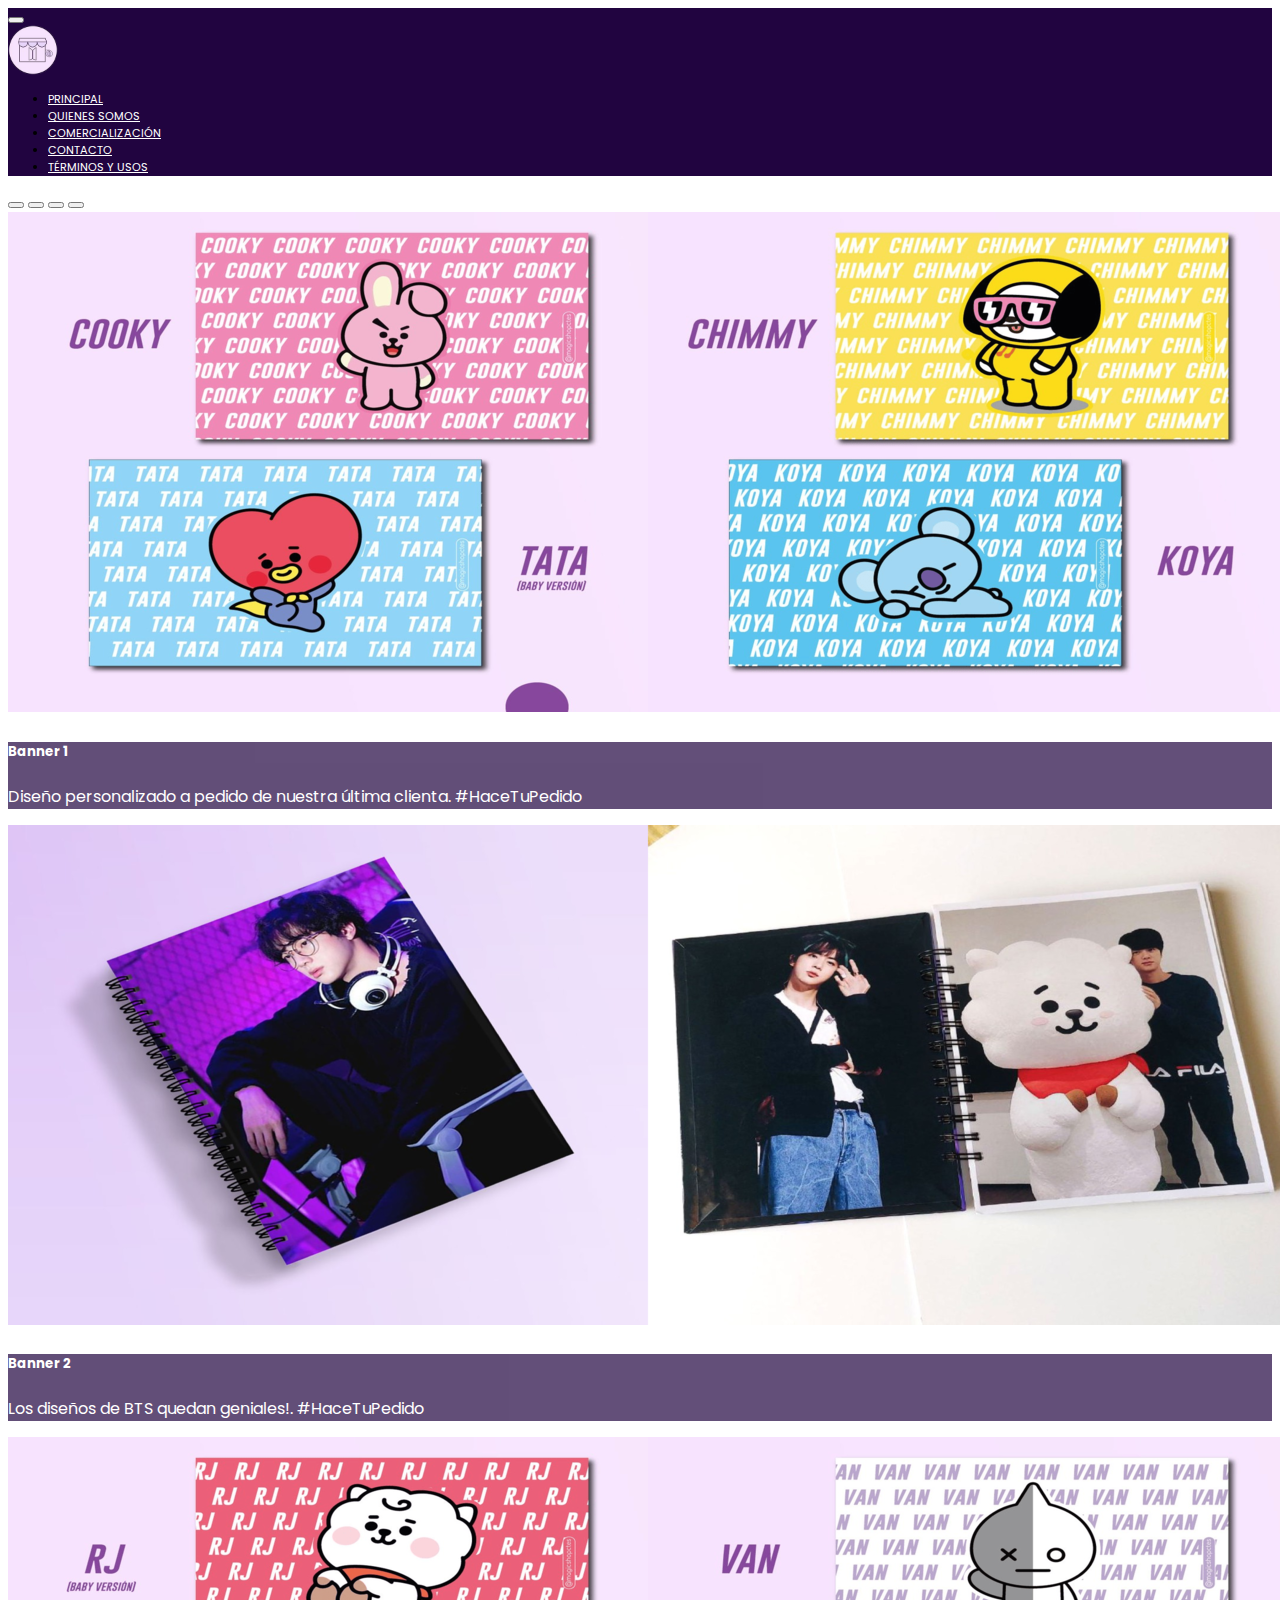
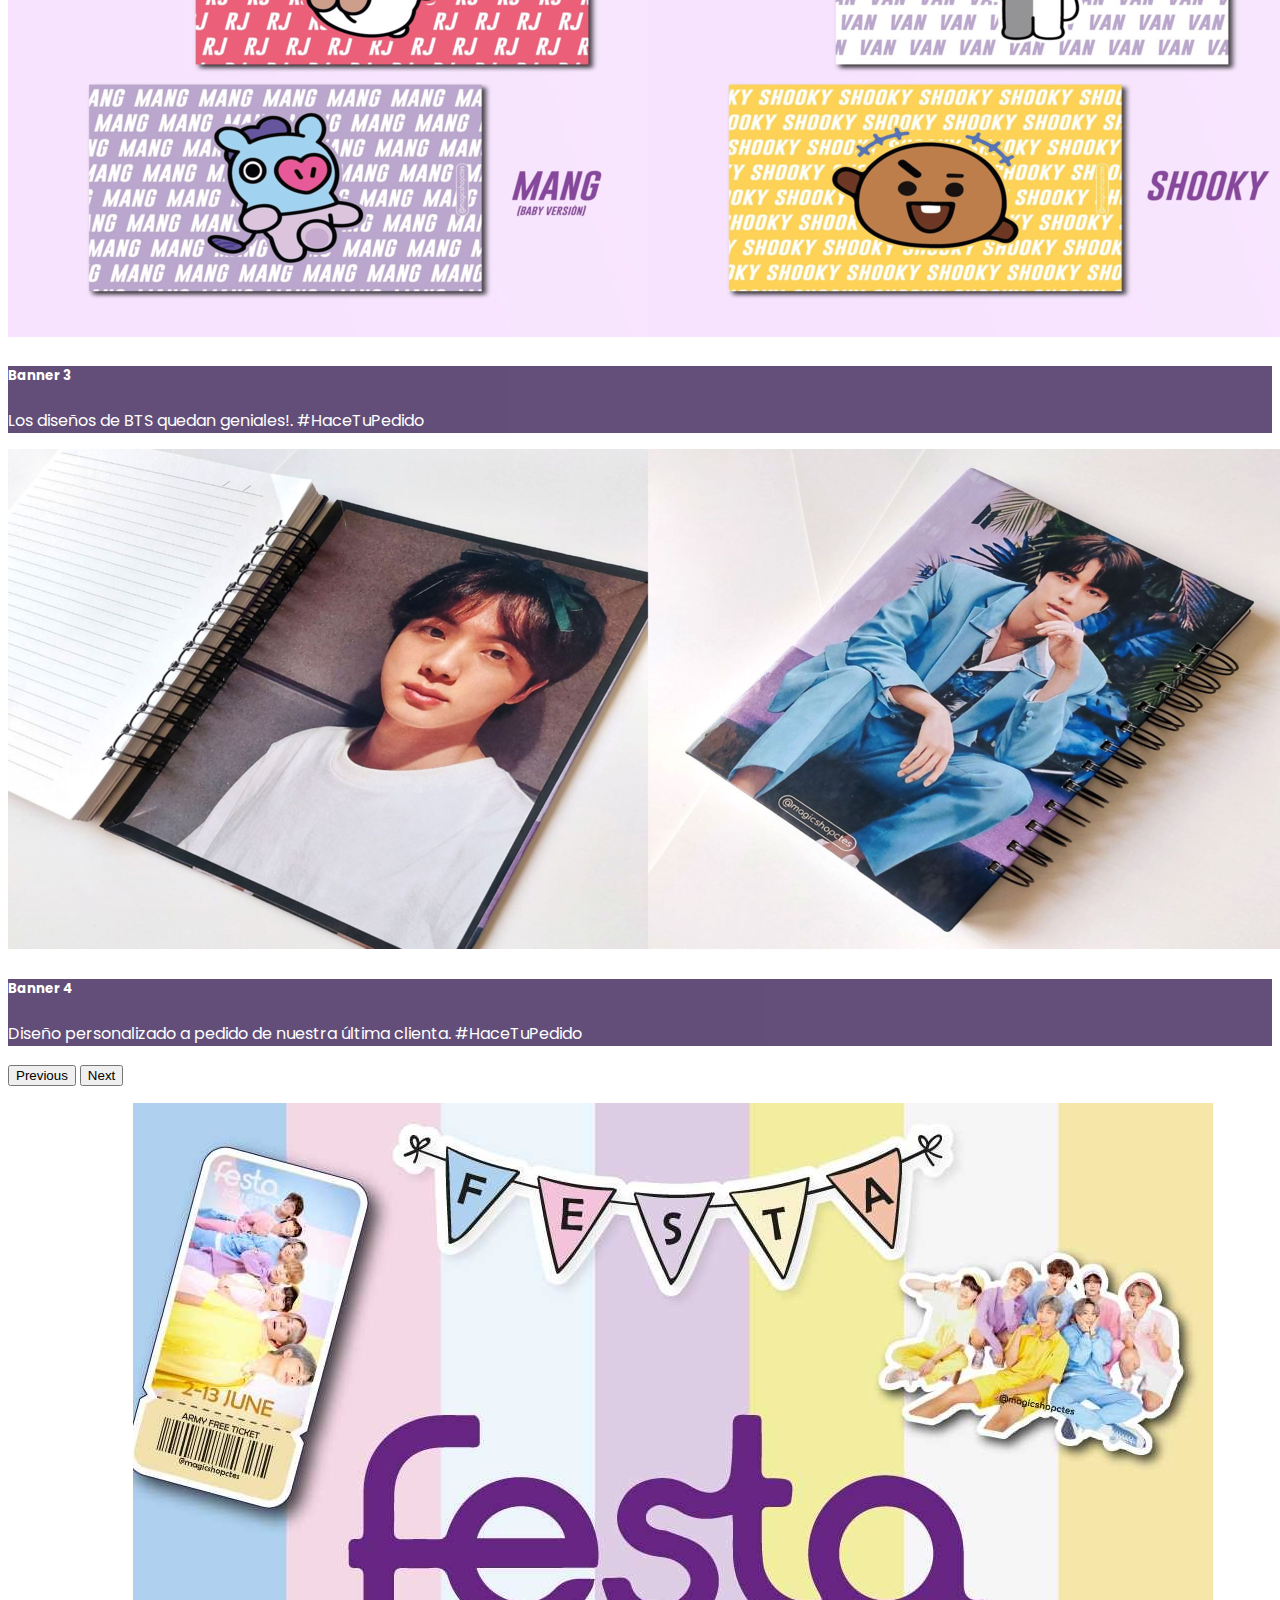
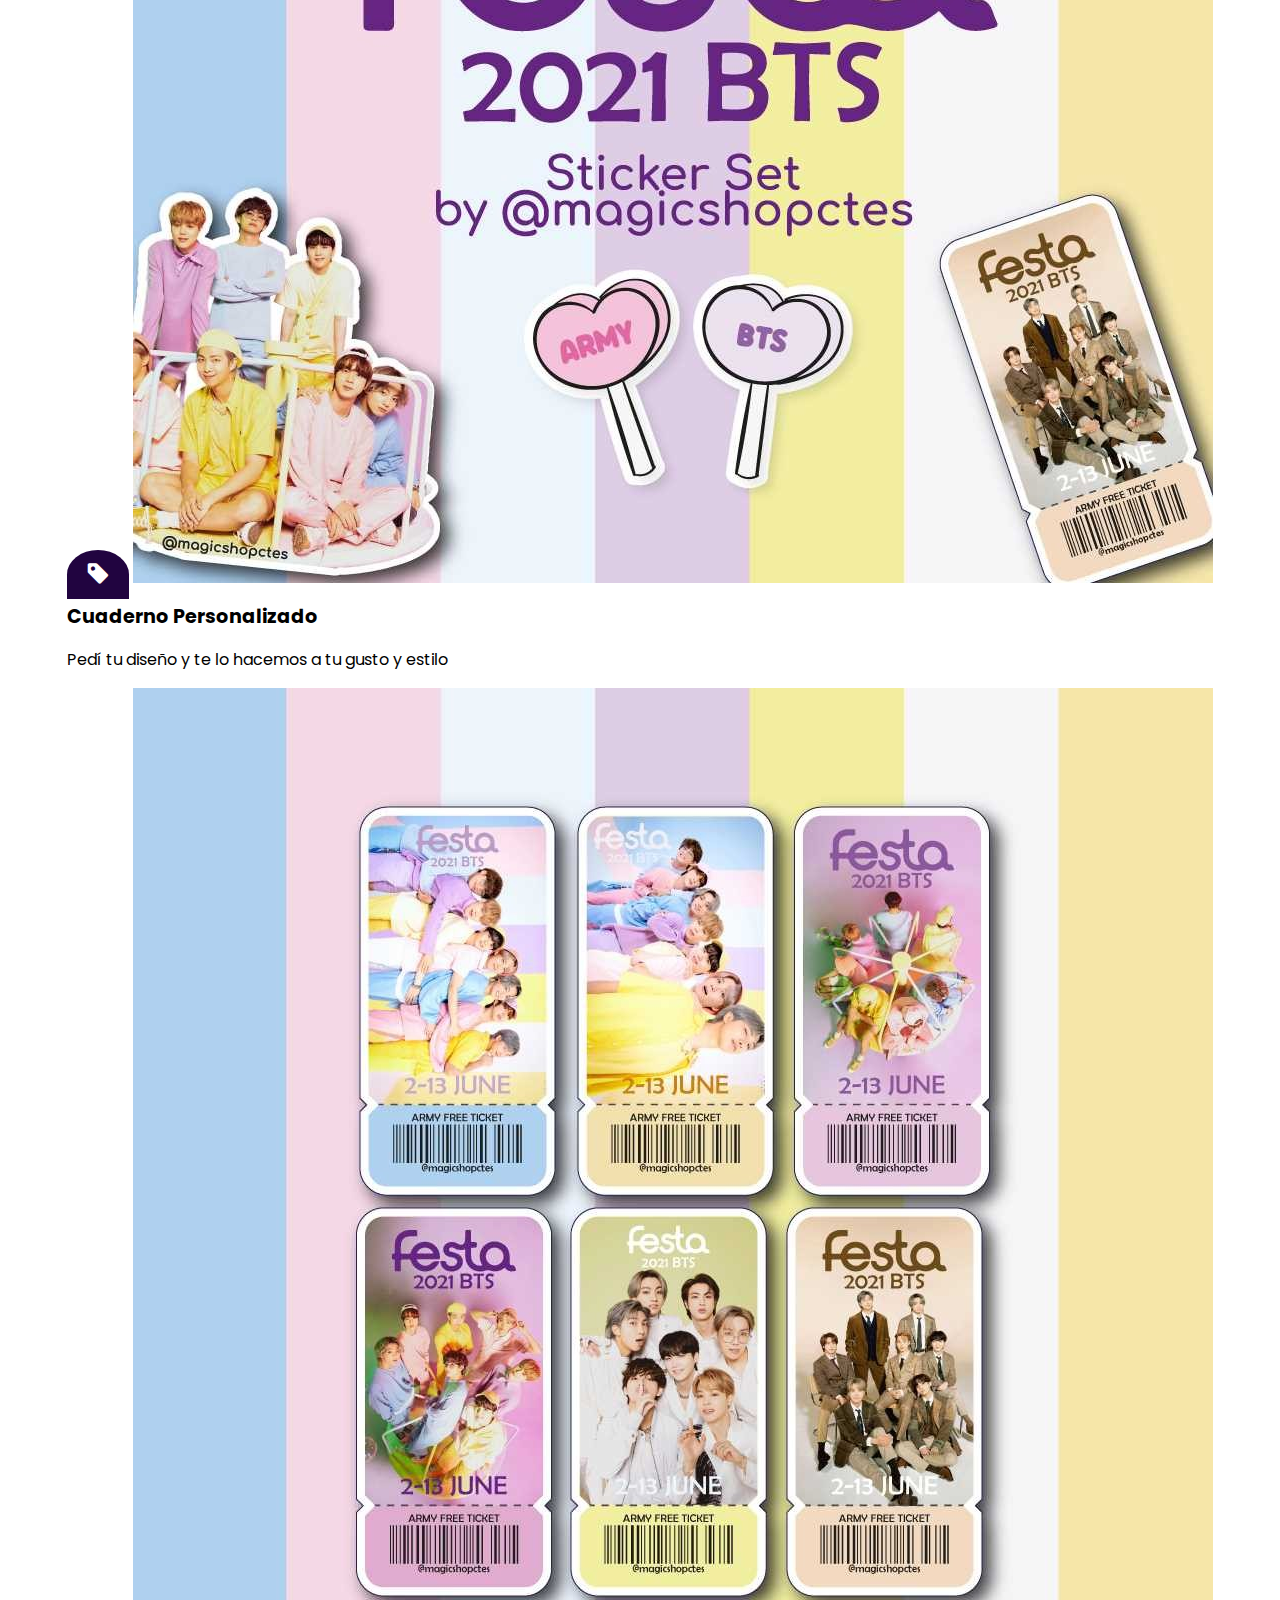
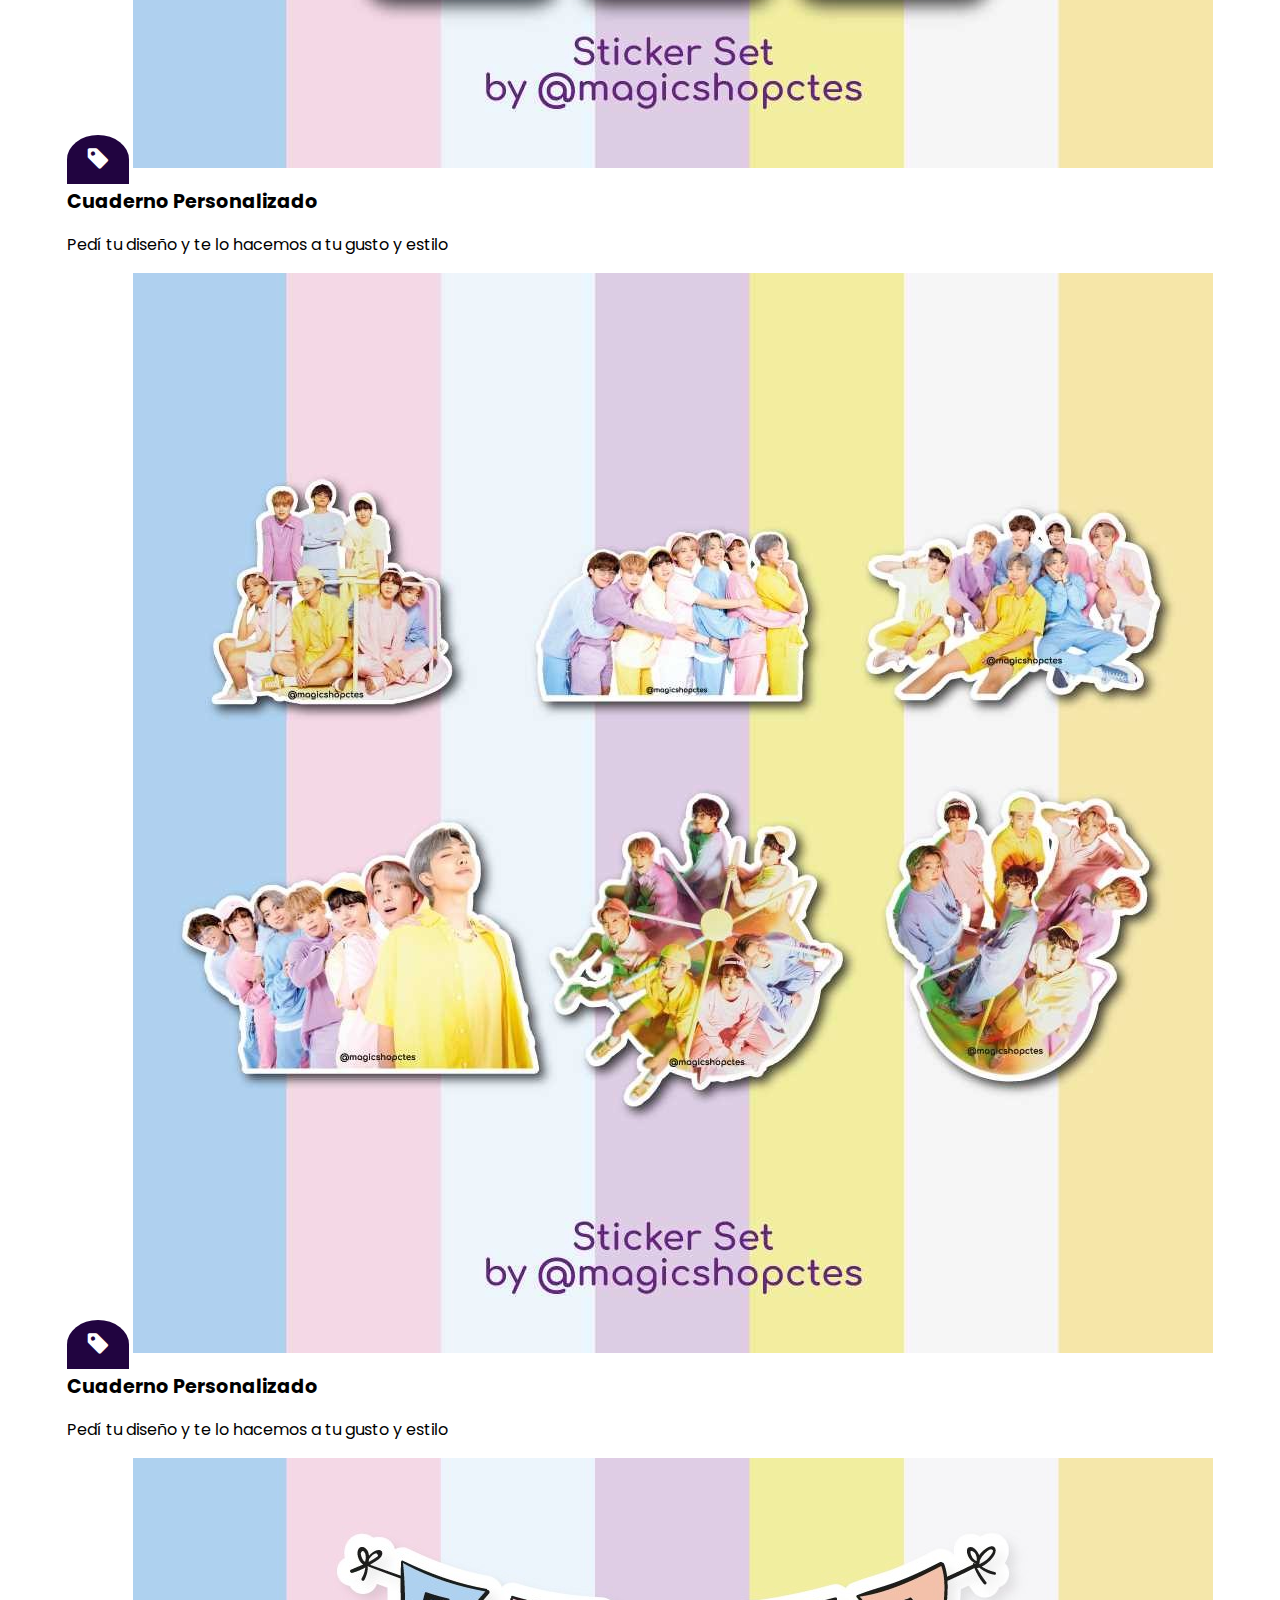
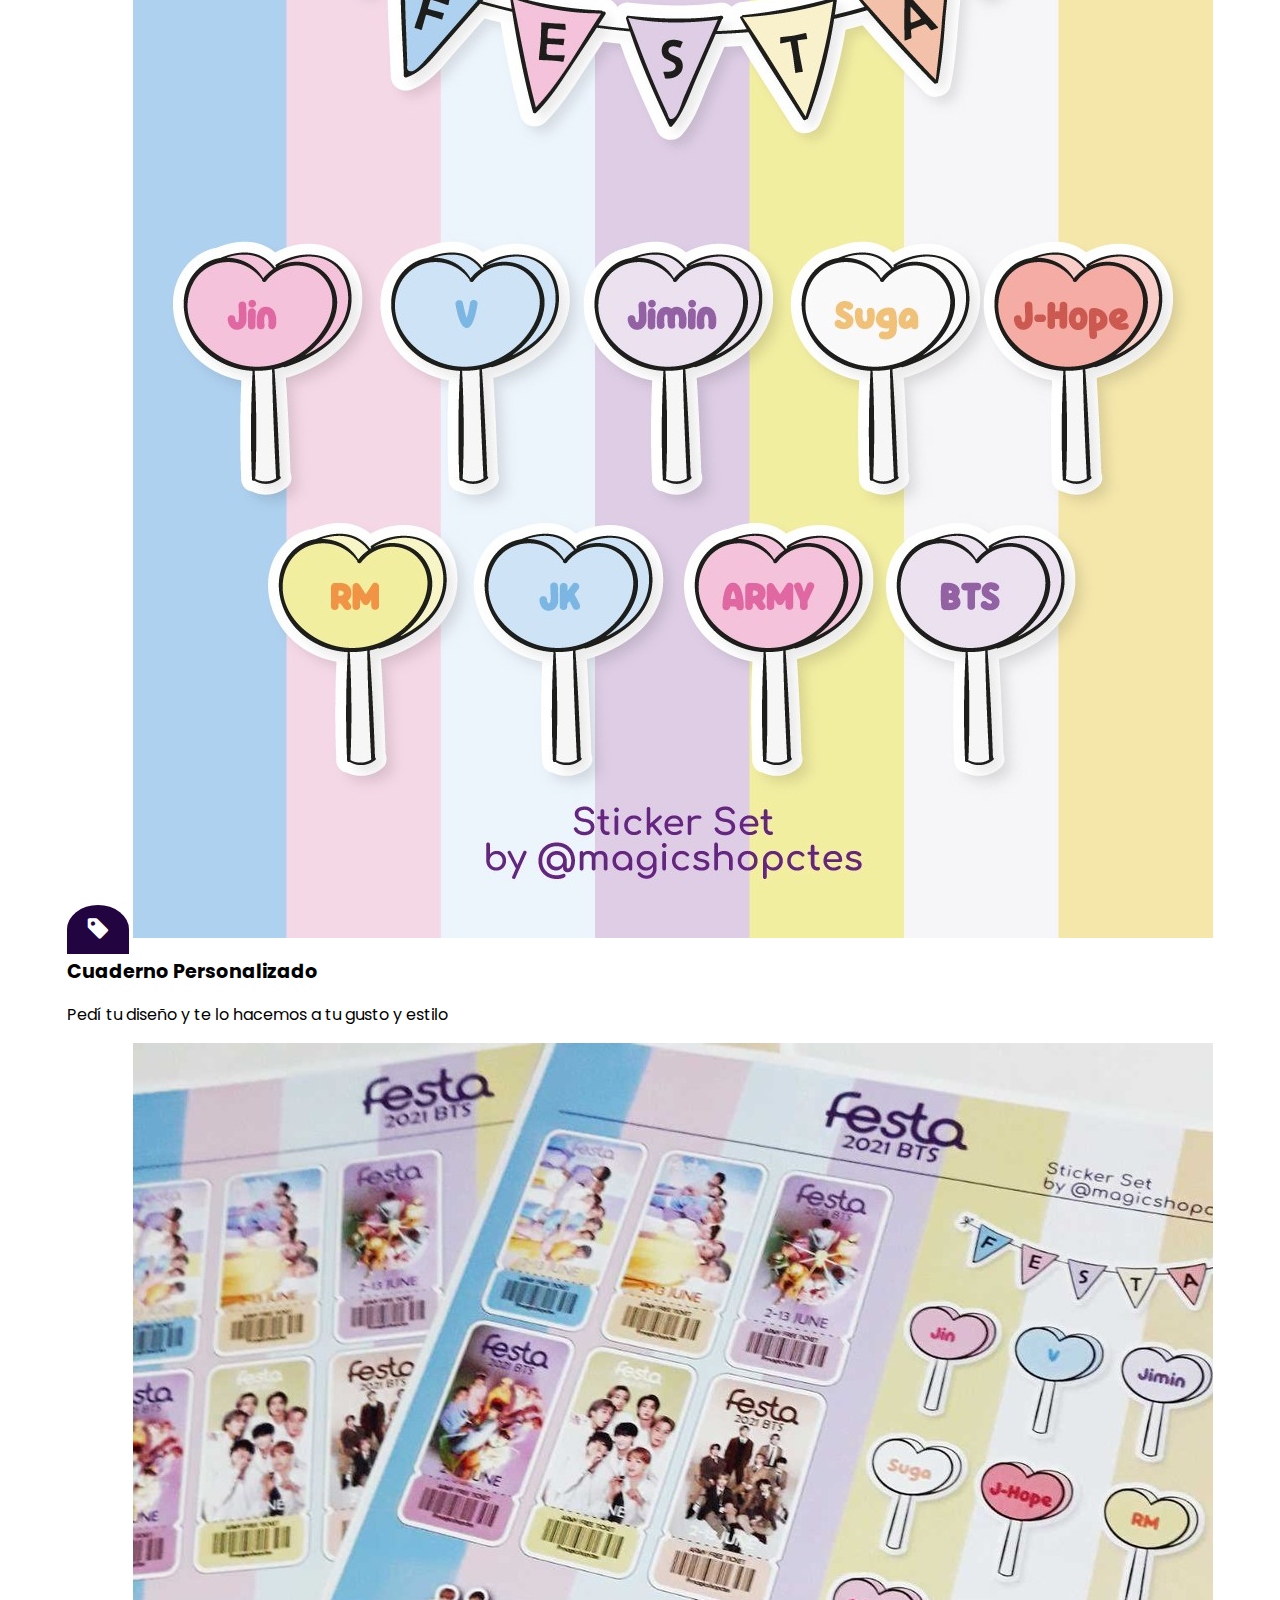
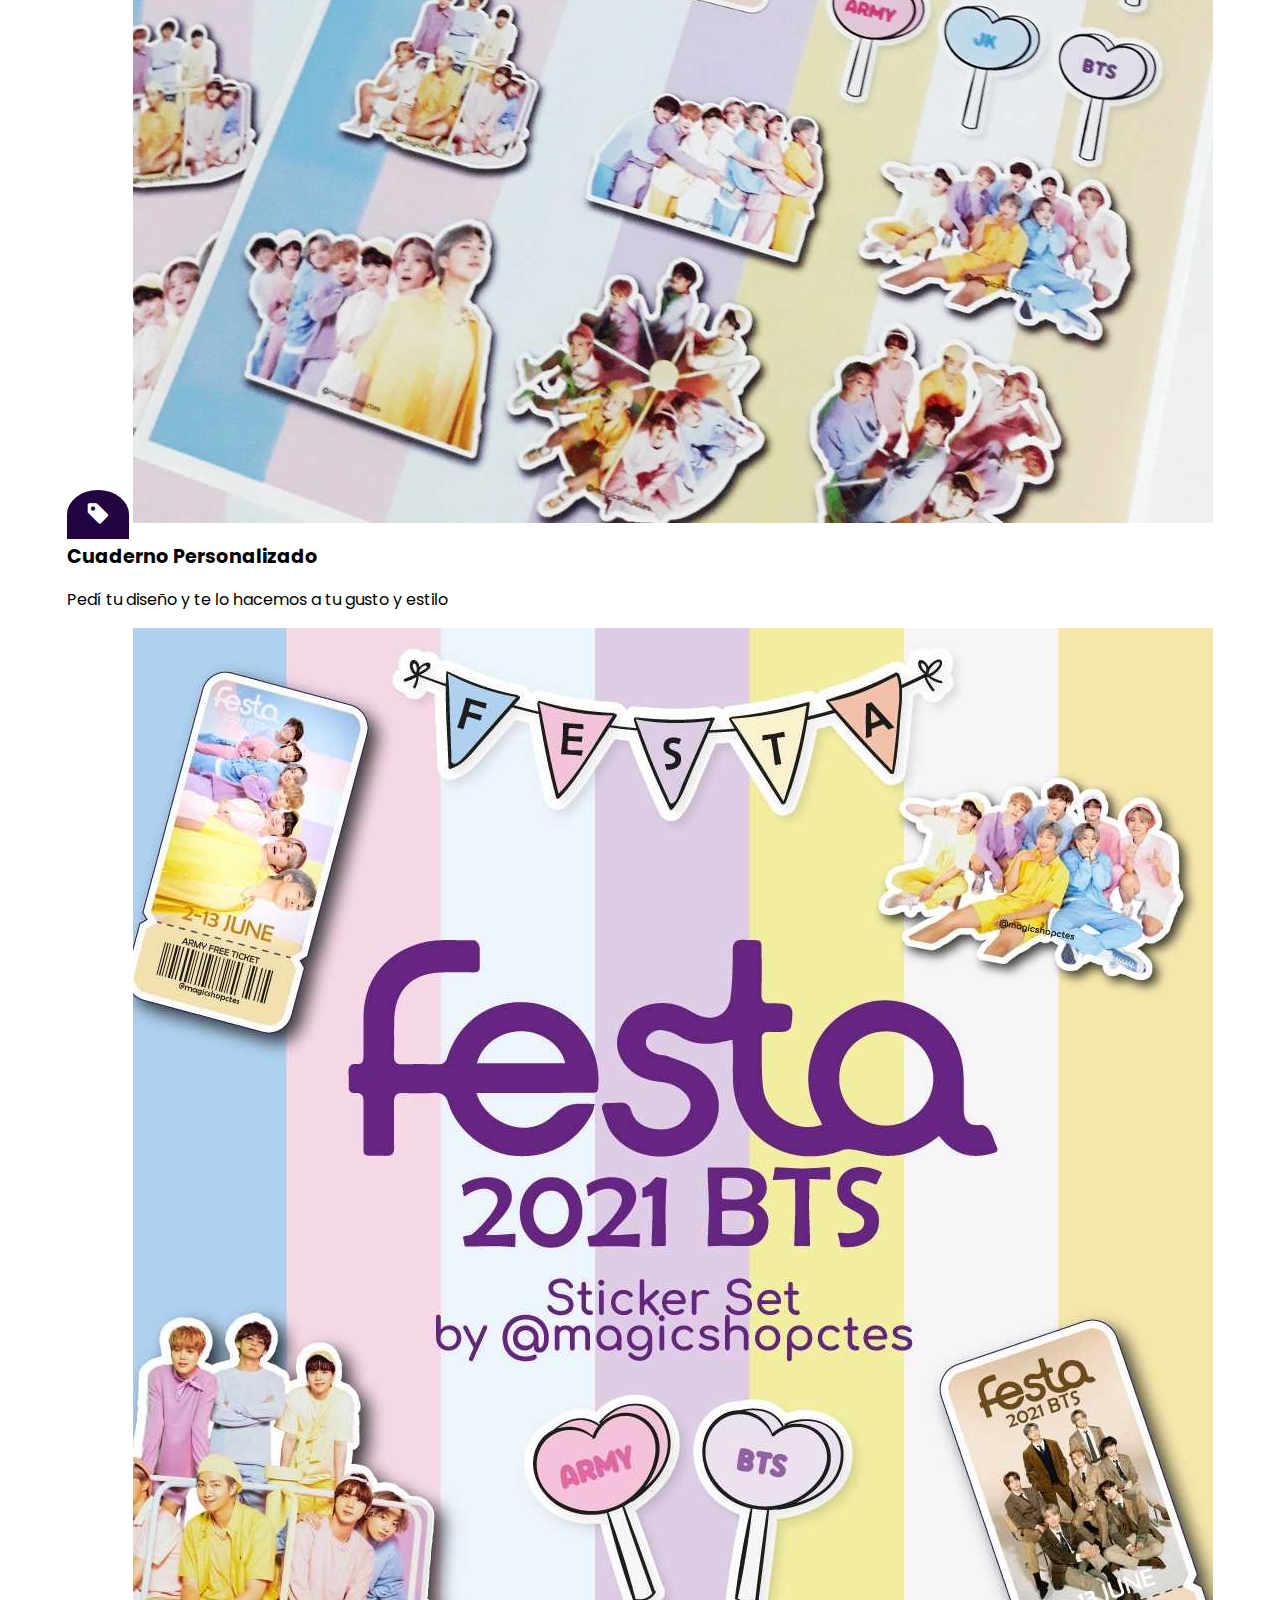
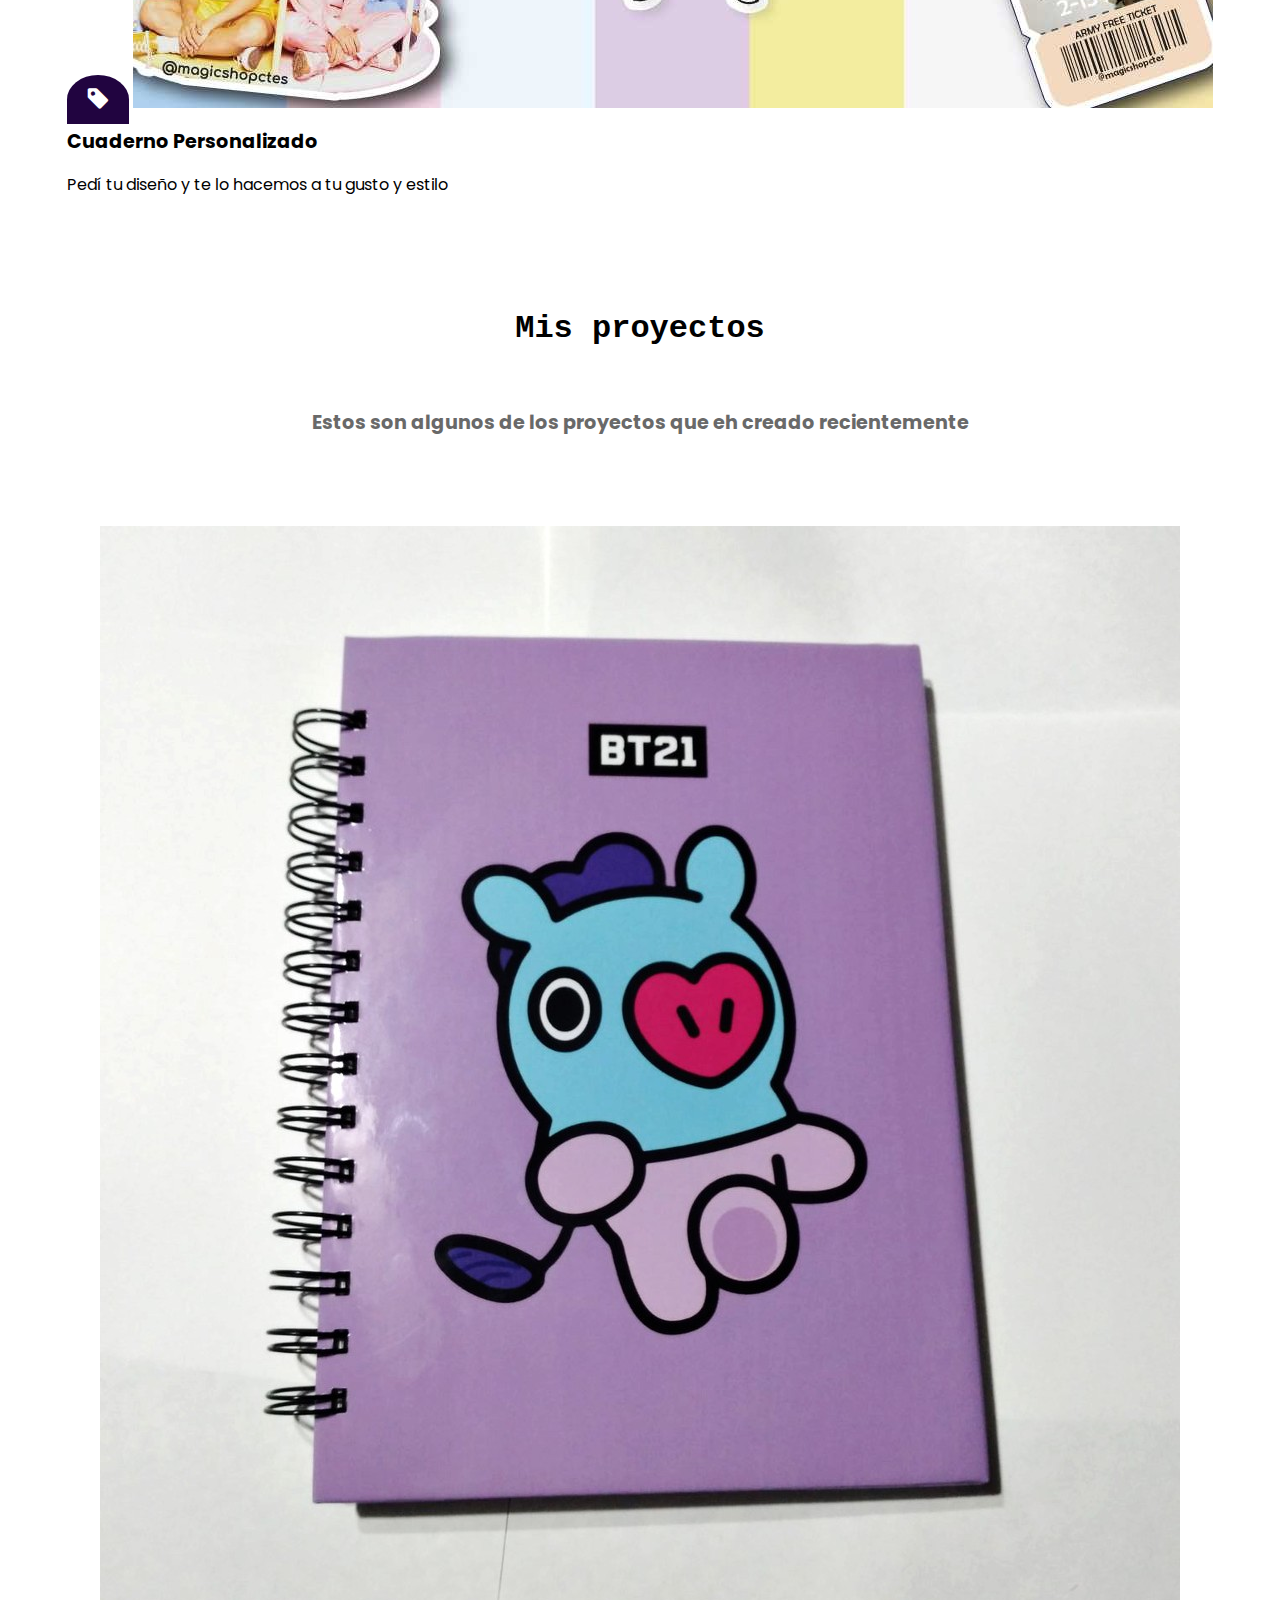
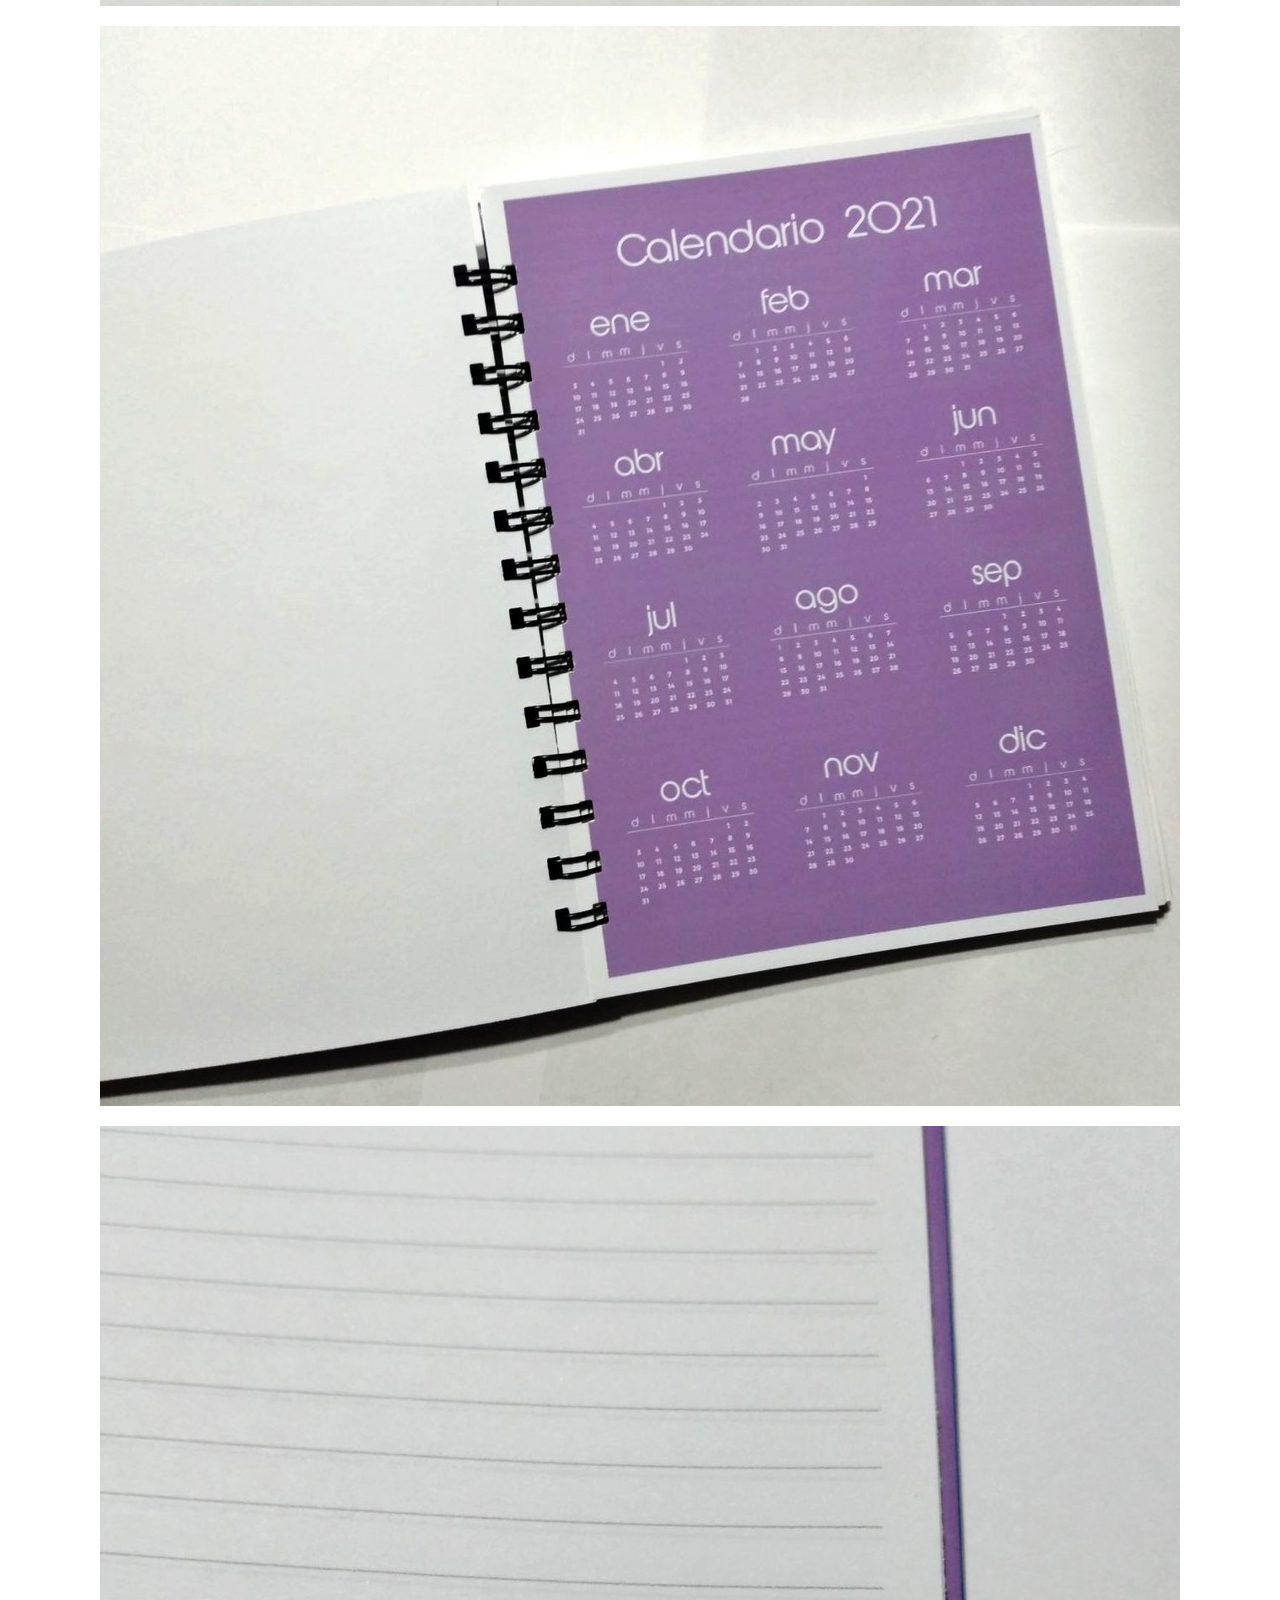
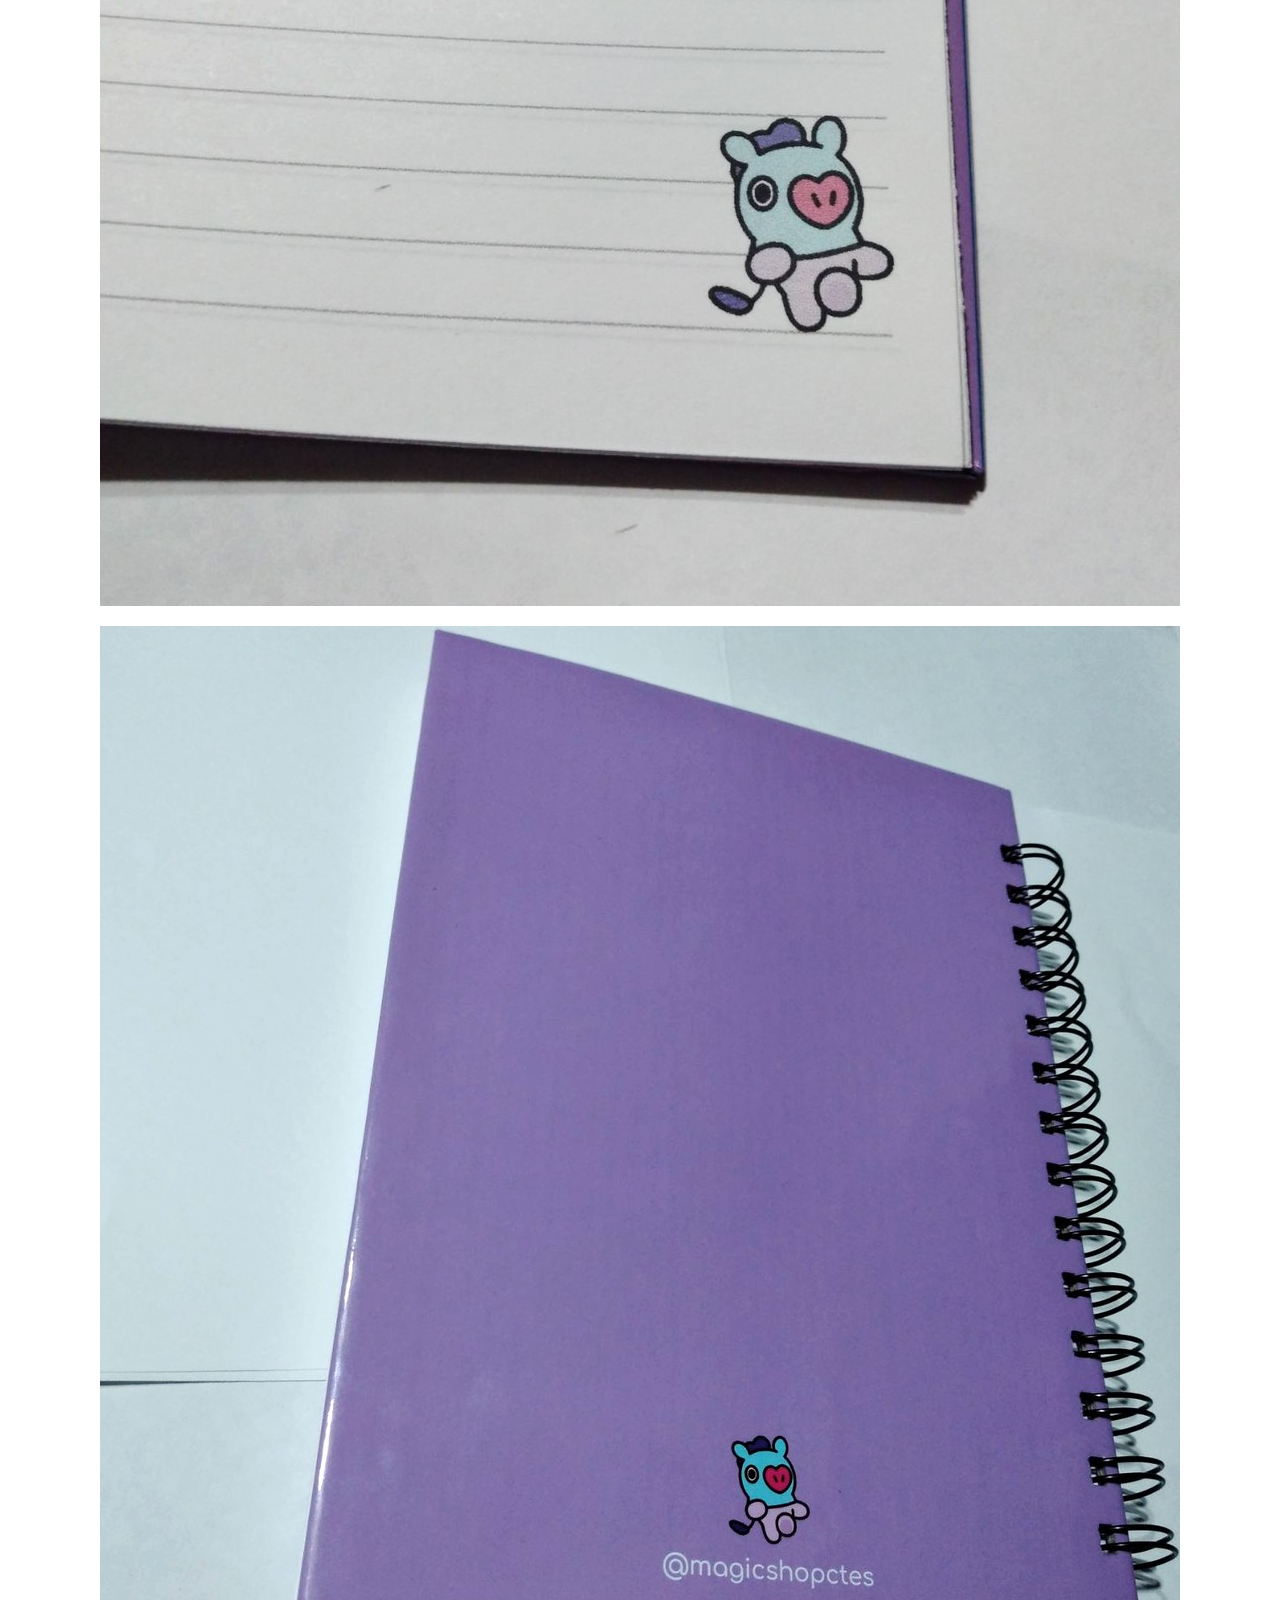
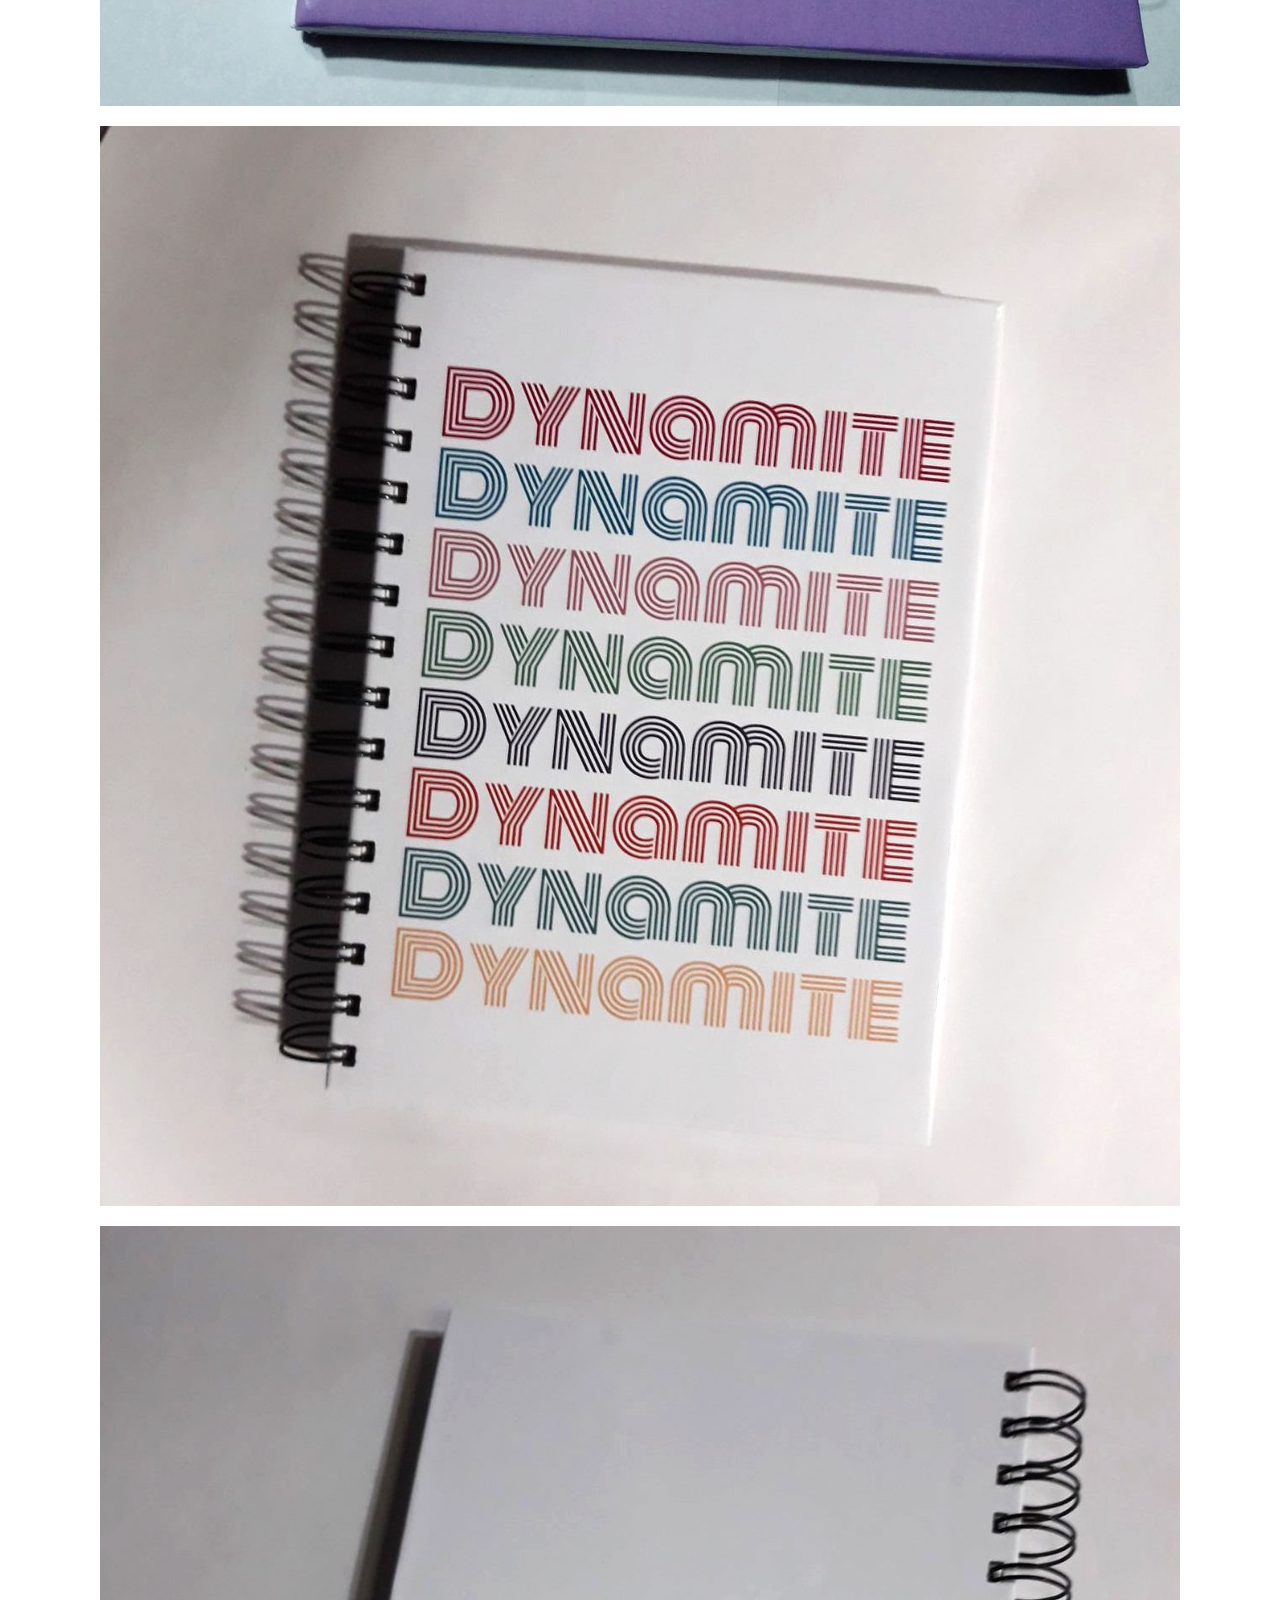
==== index.html @ b8cfe9e2 "Update index.html" ====
<!DOCTYPE html>
<html lang="es">
<head>
    <!-- Metadatos -->
    <meta charset="UTF-8"> <!-- Carácteres especiales-->
    <meta name="author" content="Martinez Matias Jose"> <!-- Autor de la página-->
    <meta name="description" content="Sitio de venta de artículos de libreria personalizados"><!-- Descripción de la página-->
    <meta name="keywords" content="BTS, Comic, Personalizado, libreria"><!-- Palabras claves-->
    <meta name="viewport" content="width=device-width, initial-scale=1.0"><!-- Permite que se ajuste al tamaño del dispositivo en el que se está viendo la página-->
    <meta http-equiv="X-UA-Compatible" content="IE=edge">
    <!-- Título -->
    <title>Home | Magic Shop</title>
    <!-- Favicon -->
    <link rel="icon" type="image/x-icon" href="logo.png">
    <!-- CSS de Bootsrap -->
    <link href="https://cdn.jsdelivr.net/npm/bootstrap@5.3.0-alpha3/dist/css/bootstrap.min.css" rel="stylesheet" integrity="sha384-KK94CHFLLe+nY2dmCWGMq91rCGa5gtU4mk92HdvYe+M/SXH301p5ILy+dN9+nJOZ" crossorigin="anonymous">
    <!-- Mi propio estilo css -->
    <link rel="stylesheet" href="/CSS/style.css">
    <!-- JS de Bootstrap -->
    <script src="https://cdn.jsdelivr.net/npm/bootstrap@5.3.0-alpha3/dist/js/bootstrap.bundle.min.js" integrity="sha384-ENjdO4Dr2bkBIFxQpeoTz1HIcje39Wm4jDKdf19U8gI4ddQ3GYNS7NTKfAdVQSZe" crossorigin="anonymous"></script>
    <!-- iconos de Bootstrap -->
    <link rel="stylesheet" href="https://cdn.jsdelivr.net/npm/bootstrap-icons@1.10.4/font/bootstrap-icons.css">
    <!-- Tipo de letra GoogleFonts online -->
    <link rel="preconnect" href="https://fonts.googleapis.com">
    <link rel="preconnect" href="https://fonts.gstatic.com" crossorigin>
    <link href="https://fonts.googleapis.com/css2?family=Poppins&display=swap" rel="stylesheet">
</head>
<body>
    <!-- Barra de navegación -->
    <nav class="navbar navbar-expand-md navbar-light sticky-top">
        <!-- Contenedor interno de la barra -->
        <div class="container-fluid">
            <!-- Boton que se va a mostrar en los dispositivos pequeños -->
          <button class="navbar-toggler btn btn-outline-light active" type="button" data-bs-toggle="collapse" data-bs-target="#navbar-Toggler" aria-controls="navbarTogglerDemo01" aria-expanded="false" aria-label="Toggle navigation">
              <span class="navbar-toggler-icon"></span>
          </button>
          <!-- Inicio de los elementos de la barra -->
          <div class="collapse navbar-collapse" id="navbar-Toggler">
            <!-- Enlace a la página principal -->
            <a class="navbar-brand" href="#">
                <img src="logo.png" width="50" alt="Logo de la página web">
            </a>
            <!-- Elementos del texto parte de UL -->
            <ul class="navbar-nav d-flex justify-content-center align-item-center">
              <li class="nav-item">
                <a class="nav-link"  href="#">Principal</a>
              </li>
              <li class="nav-item">
                <a class="nav-link" href="#">Quienes Somos</a>
              </li>
              <li class="nav-item">
                <a class="nav-link" href="#">Comercialización</a>
              </li>
              <li class="nav-item">
                <a class="nav-link" href="#">Contacto</a>
              </li>
              <li class="nav-item">
                <a class="nav-link" href="#">Términos y usos</a>
              </li>
            </ul>
          </div>
        </div>
    </nav>
    
    <!-- CARRUSEL -->
    <div id="carrusel-magico" class="carousel slide carrusel-magico carousel-dark" data-bs-ride="carousel">
      <!-- Botenes de abajo, para saber el orden y ubicacion de las imágenes -->
      <div class="carousel-indicators">
        <button type="button" data-bs-target="#carrusel-magico" data-bs-slide-to="0" class="active" aria-current="true" aria-label="Slide 1"></button>
        <button type="button" data-bs-target="#carrusel-magico" data-bs-slide-to="1" aria-label="Slide 2"></button>
        <button type="button" data-bs-target="#carrusel-magico" data-bs-slide-to="2" aria-label="Slide 3"></button>
        <button type="button" data-bs-target="#carrusel-magico" data-bs-slide-to="3" aria-label="Slide 4"></button>
      </div>

      <!-- IMAGENES DEL CARRUSEL MAGICO-->
      <div class="carousel-inner">
        <!-- IMAGEN 1 -->
        <div class="carousel-item active">
          <img src="/productos/Botellitas_de_BT21/image_botellita_0.png" class="d-block w-100 img-thumbnail img-fluid" alt="Banner 1">
          <div class="carousel-caption d-none d-md-block">
            <h5 class="texto-blanco">Banner 1</h5>
            <p class="texto-blanco">Diseño personalizado a pedido de nuestra última clienta. #HaceTuPedido</p>
          </div>
        </div>
        <!-- IMAGEN 2 -->
        <div class="carousel-item">
          <img src="/productos/Cuaderno_BTS/image_BTS_0.png" class="d-block w-100 img-thumbnail img-fluid" alt="Banner 2">
          <div class="carousel-caption d-none d-md-block">
            <h5 class="texto-blanco">Banner 2</h5>
            <p class="texto-blanco">Los diseños de BTS quedan geniales!. #HaceTuPedido</p>
          </div>
        </div>
        <!-- IMAGEN 3 -->
        <div class="carousel-item">
          <img src="/productos/Botellitas_de_BT21/image_botellita_2.png" class="d-block w-100 img-thumbnail img-fluid" alt="Banner 3">
          <div class="carousel-caption d-none d-md-block">
            <h5 class="texto-blanco">Banner 3</h5>
            <p class="texto-blanco">Los diseños de BTS quedan geniales!. #HaceTuPedido</p>
          </div>
        </div>
        <!-- IMAGEN 4 -->
        <div class="carousel-item">
          <img src="/productos/Cuaderno_BTS/image_BTS_2.png" class="d-block w-100 img-thumbnail img-fluid" alt="Banner 4">
          <div class="carousel-caption d-none d-md-block">
            <h5 class="texto-blanco">Banner 4</h5>
            <p class="texto-blanco">Diseño personalizado a pedido de nuestra última clienta. #HaceTuPedido</p>
          </div>
        </div>
      </div>

      <!-- BOTON DESLIZAR A LA IZQUIERA O PREVIW-->
      <button class="carousel-control-prev" type="button" data-bs-target="#carrusel-magico" data-bs-slide="prev">
        <span class="carousel-control-prev-icon" aria-hidden="true"></span>
        <span class="visually-hidden">Previous</span>
      </button>
      <!-- BOTON DESLIZAR A LA DERECHA O SIGUIENTE -->
      <button class="carousel-control-next" type="button" data-bs-target="#carrusel-magico" data-bs-slide="next">
        <span class="carousel-control-next-icon" aria-hidden="true"></span>
        <span class="visually-hidden">Next</span>
      </button>
    </div>

    <!-- SECCION DE CONTENIDO -->
    <section class="seccion-contenido">
      <div class="container text-center card-producto">
        <div class="row">
          <div class="columna-producto col-9 col-sm-6 col-md-4 col-xl-2 container">
            <i class="bi bi-tag-fill"></i>
            <img src="/productos/Sticker_Sets/1_Portada_Stickers.png" alt="Sticker" class="d-block container img-fluid">
            <p class="card-titulo">Cuaderno Personalizado</p>
            <p class="card-descripcion">Pedí tu diseño y te lo hacemos a tu gusto y estilo</p>
          </div>
          <div class="columna-producto col-9 col-sm-6 col-md-4 col-xl-2 container">
            <i class="bi bi-tag-fill"></i>
            <img src="/productos/Sticker_Sets/2_Portada_Stickers.png" alt="Sticker" class="d-block container img-fluid">
            <p class="card-titulo">Cuaderno Personalizado</p>
            <p class="card-descripcion">Pedí tu diseño y te lo hacemos a tu gusto y estilo</p>
          </div>
          <div class="columna-producto col-9 col-sm-6 col-md-4 col-xl-2 container">
            <i class="bi bi-tag-fill"></i>
            <img src="/productos/Sticker_Sets/3_Portada_Stickers.png" alt="Sticker" class="d-block container img-fluid">
            <p class="card-titulo">Cuaderno Personalizado</p>
            <p class="card-descripcion">Pedí tu diseño y te lo hacemos a tu gusto y estilo</p>
          </div>
          <div class="columna-producto col-9 col-sm-6 col-md-4 col-xl-2 container">
            <i class="bi bi-tag-fill"></i>
            <img src="/productos/Sticker_Sets/4_Portada_Stickers.png" alt="Sticker" class="d-block container img-fluid">
            <p class="card-titulo">Cuaderno Personalizado</p>
            <p class="card-descripcion">Pedí tu diseño y te lo hacemos a tu gusto y estilo</p>
          </div>
          <div class="columna-producto col-9 col-sm-6 col-md-4 col-xl-2 container">
            <i class="bi bi-tag-fill"></i>
            <img src="/productos/Sticker_Sets/5_Portada_Stickers.png" alt="Sticker" class="d-block container img-fluid">
            <p class="card-titulo">Cuaderno Personalizado</p>
            <p class="card-descripcion">Pedí tu diseño y te lo hacemos a tu gusto y estilo</p>
          </div>
          <div class="columna-producto col-9 col-sm-6 col-md-4 col-xl-2 container">
            <i class="bi bi-tag-fill"></i>
            <img src="/productos/Sticker_Sets/1_Portada_Stickers.png" alt="Sticker" class="d-block container img-fluid">
            <p class="card-titulo">Cuaderno Personalizado</p>
            <p class="card-descripcion">Pedí tu diseño y te lo hacemos a tu gusto y estilo</p>
          </div>
        </div>
      </div>
    </section>
    
    
    <!-- SECCION PRODUCTOS -->
    <section class="proyectos-recientes seccion-clara d-flex flex-column">
      <h2 class="seccion-titulo texto-negro">Mis proyectos</h2>
      <h3 class="seccion-descripcion">Estos son algunos de los proyectos que eh creado recientemente</h3>
      <!-- galeria de proyectos -->
      <div class="container text-center proyectos-contenedor">
        <div class="row">
          <!-- Producto 1 -->
          <div class="col-12 col-md-6 col-lg-4 col-xl-3">
            <div class="proyecto">
              <img src="/productos/Cuaderno_MANG/1.1_Tapa.png" alt="MANG_1" class="w-100">
              <div class="overlay">
                <!-- SOBRE LA IMG VA A ESTAR LO SIGUIENTE -->
                <p>Cuaderno MANG</p>
                <!-- 2 iconos para llevarnos a GITHUB Y AL ENLACE ONLINE -->
                <div class="iconos-contenedor">
                  <a href="https://programati.github.io/" target="_blank" rel="noopener noreferrer">
                    <i class="bi bi-bag-plus"></i>
                  </a>
                  <a href="https://programati.github.io/" target="_blank" rel="noopener noreferrer">
                    <i class="bi bi-eye-fill"></i>
                  </a>
                </div>
              </div>
            </div>
          </div>
          <!-- Producto 2 -->
          <div class="col-12 col-md-6 col-lg-4 col-xl-3">
            <div class="proyecto">
              <img src="/productos/Cuaderno_MANG/1.2_Hoja_Calendario.png" alt="MANG_2" class="w-100">
              <div class="overlay">
                <!-- SOBRE LA IMG VA A ESTAR LO SIGUIENTE -->
                <p>Calendario MANG</p>
                <!-- 2 iconos para llevarnos a GITHUB Y AL ENLACE ONLINE -->
                <div class="iconos-contenedor">
                  <a href="https://programati.github.io/" target="_blank" rel="noopener noreferrer">
                    <i class="bi bi-bag-plus"></i>
                  </a>
                  <a href="https://programati.github.io/" target="_blank" rel="noopener noreferrer">
                    <i class="bi bi-eye-fill"></i>
                  </a>
                </div>
              </div>
            </div>
          </div>
          <!-- Producto 3 -->
          <div class="col-12 col-md-6 col-lg-4 col-xl-3">
            <div class="proyecto">
              <img src="/productos/Cuaderno_MANG/1.3_Hoja_Marca.png" alt="MANG_3" class="w-100">
              <div class="overlay">
                <!-- SOBRE LA IMG VA A ESTAR LO SIGUIENTE -->
                <p>Marca de hojas</p>
                <!-- 2 iconos para llevarnos a GITHUB Y AL ENLACE ONLINE -->
                <div class="iconos-contenedor">
                  <a href="https://programati.github.io/" target="_blank" rel="noopener noreferrer">
                    <i class="bi bi-bag-plus"></i>
                  </a>
                  <a href="https://programati.github.io/" target="_blank" rel="noopener noreferrer">
                    <i class="bi bi-eye-fill"></i>
                  </a>
                </div>
              </div>
            </div>
          </div>
          <!-- Producto 4 -->
          <div class="col-12 col-md-6 col-lg-4 col-xl-3">
            <div class="proyecto">
              <img src="/productos/Cuaderno_MANG/1.4_Tapa_atras.png" alt="MANG_4" class="w-100">
              <div class="overlay">
                <!-- SOBRE LA IMG VA A ESTAR LO SIGUIENTE -->
                <p>Tapa trasera</p>
                <!-- 2 iconos para llevarnos a GITHUB Y AL ENLACE ONLINE -->
                <div class="iconos-contenedor">
                  <a href="https://programati.github.io/" target="_blank" rel="noopener noreferrer">
                    <i class="bi bi-bag-plus"></i>
                  </a>
                  <a href="https://programati.github.io/" target="_blank" rel="noopener noreferrer">
                    <i class="bi bi-eye-fill"></i>
                  </a>
                </div>
              </div>
            </div>
          </div>
          <!-- Producto 5 -->
          <div class="col-12 col-md-6 col-lg-4 col-xl-3">
            <div class="proyecto">
              <img src="/productos/Cuaderno_Dynamite/2_Tapa_Dynamite.png" alt="DYNAMITE_1" class="w-100">
              <div class="overlay">
                <!-- SOBRE LA IMG VA A ESTAR LO SIGUIENTE -->
                <p>Cuaderno DYNAMITE</p>
                <!-- 2 iconos para llevarnos a GITHUB Y AL ENLACE ONLINE -->
                <div class="iconos-contenedor">
                  <a href="https://programati.github.io/" target="_blank" rel="noopener noreferrer">
                    <i class="bi bi-bag-plus"></i>
                  </a>
                  <a href="https://programati.github.io/" target="_blank" rel="noopener noreferrer">
                    <i class="bi bi-eye-fill"></i>
                  </a>
                </div>
              </div>
            </div>
          </div>
          <!-- Producto 6 -->
          <div class="col-12 col-md-6 col-lg-4 col-xl-3">
            <div class="proyecto">
              <img src="/productos/Cuaderno_Dynamite/2_TapaAtras_Dynamite.png" alt="DYNAMITE_2" class="w-100">
              <div class="overlay">
                <!-- SOBRE LA IMG VA A ESTAR LO SIGUIENTE -->
                <p>Tapa trasera</p>
                <!-- 2 iconos para llevarnos a GITHUB Y AL ENLACE ONLINE -->
                <div class="iconos-contenedor">
                  <a href="https://programati.github.io/" target="_blank" rel="noopener noreferrer">
                    <i class="bi bi-bag-plus"></i>
                  </a>
                  <a href="https://programati.github.io/" target="_blank" rel="noopener noreferrer">
                    <i class="bi bi-eye-fill"></i>
                  </a>
                </div>
              </div>
            </div>
          </div>
          <!-- Producto 7 -->
          <div class="col-12 col-md-6 col-lg-4 col-xl-3">
            <div class="proyecto">
              <img src="/productos/Cuaderno_Dynamite/3_Hoja1_Dynamite.png" alt="DYNAMITE_3" class="w-100">
              <div class="overlay">
                <!-- SOBRE LA IMG VA A ESTAR LO SIGUIENTE -->
                <p>Hoja principal</p>
                <!-- 2 iconos para llevarnos a GITHUB Y AL ENLACE ONLINE -->
                <div class="iconos-contenedor">
                  <a href="https://programati.github.io/" target="_blank" rel="noopener noreferrer">
                    <i class="bi bi-bag-plus"></i>
                  </a>
                  <a href="https://programati.github.io/" target="_blank" rel="noopener noreferrer">
                    <i class="bi bi-eye-fill"></i>
                  </a>
                </div>
              </div>
            </div>
          </div>
          <!-- Producto 8 -->
          <div class="col-12 col-md-6 col-lg-4 col-xl-3">
            <div class="proyecto">
              <img src="/productos/Cuaderno_Dynamite/4_MarcaHoja_Dynamite.png" alt="DYNAMITE_4" class="w-100">
              <div class="overlay">
                <!-- SOBRE LA IMG VA A ESTAR LO SIGUIENTE -->
                <p>Marca de cada hoja</p>
                <!-- 2 iconos para llevarnos a GITHUB Y AL ENLACE ONLINE -->
                <div class="iconos-contenedor">
                  <a href="https://programati.github.io/" target="_blank" rel="noopener noreferrer">
                    <i class="bi bi-bag-plus"></i>
                  </a>
                  <a href="https://programati.github.io/" target="_blank" rel="noopener noreferrer">
                    <i class="bi bi-eye-fill"></i>
                  </a>
                </div>
              </div>
            </div>
          </div>
          <!-- Producto 9 -->
          <div class="col-12 col-md-6 col-lg-4 col-xl-3">
            <div class="proyecto">
              <img src="/productos/Cuaderno_BTS/1.3_Hoja_Marca.png" alt="BTS_1" class="w-100">
              <div class="overlay">
                <!-- SOBRE LA IMG VA A ESTAR LO SIGUIENTE -->
                <p>Marca de cada hoja</p>
                <!-- 2 iconos para llevarnos a GITHUB Y AL ENLACE ONLINE -->
                <div class="iconos-contenedor">
                  <a href="https://programati.github.io/" target="_blank" rel="noopener noreferrer">
                    <i class="bi bi-bag-plus"></i>
                  </a>
                  <a href="https://programati.github.io/" target="_blank" rel="noopener noreferrer">
                    <i class="bi bi-eye-fill"></i>
                  </a>
                </div>
              </div>
            </div>
          </div>
        </div>
      </div>
      <a href="https://getbootstrap.com/" target="_blank" rel="noopener noreferrer">
        <button type="button" class="btn btn-info">
          Ver más productos
          <i class="bi bi-arrow-right-circle-fill"></i>
        </button>
      </a>
    </section>
    
    <!-- PIE DE PAGINA -->
    <footer class="seccion-oscura d-flex flex-sm-row flex-column align-item-center justify-content-evenly">
        <div class="footer-links texto-blanco">
            <a href="" class="nav-link">Principal</a>
            <a href="" class="nav-link">Quienes Somos</a>
            <a href="" class="nav-link">Comercialización</a>
            <a href="" class="nav-link">Contacto</a>
            <a href="" class="nav-link">Términos y usos</a>
        </div>

        <div class="footer-texto texto-blanco text-center">
            <h2>Desarrollador Web</h2>
            <p>Martinez Matias</p>
        </div>

        <div class="iconos-redes-sociales d-flex flex-wrap justify-content-center">
            <a href="#" class="nav-link">
                <i class="bi bi-instagram"></i>
            </a>
            <a href="#" class="nav-link">
                <i class="bi bi-facebook"></i>
            </a>
            <a href="#" class="nav-link">
                <i class="bi bi-whatsapp"></i>
            </a>
        </div>
    </footer>

</body>
</html>
---- CSS/style.css ----
/* Declaracion del tipo de letra a usar en la página, la descargamos y la metemos en el proyecto */
@font-face {
    font-family: 'Poppins';
    src: url(/assets/font/Poppins-Regular.ttf);
    font-weight: normal;
    font-style: normal;
}

@font-face {
    font-family: 'Poppins';
    src: url(/assets/font/Poppins-Bold.ttf);
    font-weight: bold;
    font-style: bold;
}

body{
    font-family: 'Poppins', sans-serif;
}

/* Barra de navegación */
.navbar{
    text-transform: uppercase;
    background-color: #210440;
}
.navbar-nav a{
    font-size: 0.7rem;
    color: #fff;
}
.navbar-nav .nav-item a:hover{
    color: #ffba00;
}
.navbar-toggler{
    color:#ffba00
}
.navbar-collapse{
    align-items: center;
    justify-content: space-between;
}

/* SECCION CONTENIDO */
.card-producto{
    padding: 1rem;
}
.card-producto i{
    font-size: 1.5rem;
    color: #fff;
    background-color: #210440;
    padding: 8px 19px;
    border-top-right-radius: 50%;
    border-top-left-radius: 50%;
}
.columna-producto img:hover{
    box-shadow: 10px 10px 5px #210440;
    transform: scale(1.1,1.1);
    cursor: pointer;
    
}
.card-titulo{
    font-size: 1.2rem;
    font-weight: bold;
    margin: 10px 0;
}

/* PIE DE PAGINA */
.footer{
    border-top: 1px solid #000000;
    margin-top: 1rem;
    font-size: .6rem;
    background-color: #210440;
    color: #fff;
}

.footer-links a{
    font-size: .69rem;
    padding: .5rem;
}

.footer-icono{
    font-size: 1.5rem;
}
.footer-icono .nav-link{
    padding: .7rem;
}
.footer-span-letra{
    font-size: .6rem;
}





/* ADAPTABLE RESPONSIVO */
/* Aplicaremos un estilo cuando la página sea menor a 767px */
@media screen and (max-width: 767px){
    /* ocultaremos el icono que esta en la clase navbra-brand */
    .navbar-brand{
        display: none;
    }
    .navbar-collapse{
        padding-top: 10px;
    }
    .footer{
        font-size: .65rem;
    }
    .footer .row div{
        margin-top: 5rem;
    }
    .nav-toggler-texto{
        font-size: .8rem;
        font-weight: bold;
    }
    
}
/* Aplicaremos un estilo cuando la página sea menor a 1024px */
@media screen and (max-width: 1024px){
    .card-titulo, .card-descripcion{
        font-size: .9rem;
    }
    .carousel-caption h5{
        font-size: 1rem;
    }
    .carousel-caption p{
        font-size: 0.7rem;
    }
}
@media screen and (max-width: 374px){
    /* Cuando baje de los 374px de ancho se achicará la letra */
    .nav-toggler-texto{
        font-size: .8rem;
        font-weight: bold;
    }
}

@media screen and (min-width: 700px){
    /* Cuando pase los 700px de ancho, la imagen quedara en 600px */
    .navbar{
        font-size: .7rem;
    }
    
}

/* FreeCodeCamp */

/* GENERALES */
section{
    display: flex;
    flex-direction: column;
    align-items: center;
    justify-content: center;
}
h1{
    font-size: 2.5rem;
}
.seccion-clara{
    color: #000000;
    background-color: #fff;
}
.btn-info{
    font-size: 1.1rem;
    margin: 20px;
}
.texto-negro{
    color: #000000;
}
.texto-blanco{
    color: #fff;
}
.seccion-titulo{
    font-size: 2rem;
    font-weight: bold;
    padding: 15px 0;
    font-family: monospace;
}
.seccion-descripcion{
    font-size: 1.2rem;
    color: dimgrey;
}
.seccion-descripcion{
    font-size: 1.2rem;
}
/* proyectos */
/* SECTION */
.proyectos-recientes{
    padding: 40px;
}
/* SECTION | Vamos a ajustar las imágenes dentor de PROYECTOS RECIENTES */
.proyectos-recientes img{
    padding: 10px;
    border: 10px;
    display: block;
    transition: all 0.2s ease;
}
/* CONTENEDOR de la galeria de proyectos */
.proyectos-contenedor {
    padding-top: 60px;
    margin-bottom: 40px;
}
/* Declaracion del tipo de letra a usar en la página, la descargamos y la metemos en el proyecto */
@font-face {
    font-family: 'Poppins';
    src: url(/assets/font/Poppins-Regular.ttf);
    font-weight: normal;
    font-style: normal;
}

@font-face {
    font-family: 'Poppins';
    src: url(/assets/font/Poppins-Bold.ttf);
    font-weight: bold;
    font-style: bold;
}

body{
    font-family: 'Poppins', sans-serif;
}

/* Barra de navegación */
.navbar{
    text-transform: uppercase;
    background-color: #210440;
}
.navbar-nav a{
    font-size: 0.7rem;
    color: #fff;
}
.navbar-nav .nav-item a:hover{
    color: #ffba00;
}
.navbar-toggler{
    color:#ffba00
}
.navbar-collapse{
    align-items: center;
    justify-content: space-between;
}

/* SECCION CONTENIDO */
.card-producto{
    padding: 1rem;
}
.card-producto i{
    font-size: 1.5rem;
    color: #fff;
    background-color: #210440;
    padding: 8px 19px;
    border-top-right-radius: 50%;
    border-top-left-radius: 50%;
}
.columna-producto img:hover{
    box-shadow: 10px 10px 5px #210440;
    transform: scale(1.1,1.1);
    cursor: pointer;
    
}
.card-titulo{
    font-size: 1.2rem;
    font-weight: bold;
    margin: 10px 0;
}

/* PIE DE PAGINA */
.footer{
    font-size: .9rem;
    background-color: #210440;
    color: #fff;
}
.footer .row{
    padding-top: 1rem;
}


.footer-dev {
    background-color: chartreuse;
}

.footer-icono{
    font-size: 1.5rem;
    background-color: red;
}
.a-1, .a-3 {
    background-color: #ffba00;
}
.a-2 {
    background-color: aqua;
}
.footer-span-letra{
    font-size: .7rem;
}
/*PIE DE PAGINA*/
footer{
    min-height: 500px;
    background-color: #210440;
    padding: 1rem;
}
.footer-links{
    font-size: .9rem;
    padding-top: 1.5rem;
}
.footer-links a{
    padding: .3rem;
}
.footer-texto{
    padding: 20px;
    margin-bottom: 30px;
}
.iconos-redes-sociales a{
    width: 50px;
    height: 50px;
    display: flex;
    align-items: center;
    justify-content: center;
    padding: 2px;
    margin: 10px;
    border: 2px solid #fff;
    border-radius: 50%;
    transition: all 0.2s ease-in;
}
.iconos-redes-sociales i {
    color: #fff ;
    font-size: 1.5rem;
    transition: all 0.2s ease-in;
}
.iconos-redes-sociales a:hover {
    background-color: #fff;
    border: 2px solid #ffba00;;
}
.iconos-redes-sociales a:hover i {
    color: #ffba00;
}



/* ADAPTABLE RESPONSIVO */
/* Aplicaremos un estilo cuando la página sea menor a 767px */
@media screen and (max-width: 767px){
    /* ocultaremos el icono que esta en la clase navbra-brand */
    .navbar-brand{
        display: none;
    }
    .navbar-collapse{
        padding-top: 10px;
    }
    .footer{
        font-size: .65rem;
    }
    .footer .row div{
        margin-top: 5rem;
    }
    .nav-toggler-texto{
        font-size: .8rem;
        font-weight: bold;
    }
    
}
/* Aplicaremos un estilo cuando la página sea menor a 1024px */
@media screen and (max-width: 1024px){
    .card-titulo, .card-descripcion{
        font-size: .9rem;
    }
    .carousel-caption h5{
        font-size: 1rem;
    }
    .carousel-caption p{
        font-size: 0.7rem;
    }
}

@media screen and (max-width: 374px){
    /* Cuando baje de los 374px de ancho se achicará la letra */
    .nav-toggler-texto{
        font-size: .8rem;
        font-weight: bold;
    }
}

@media screen and (min-width: 700px){
    /* Cuando pase los 700px de ancho, la imagen quedara en 600px */
    .navbar{
        font-size: .7rem;
    }
    
}

/* FreeCodeCamp */

/* GENERALES */
section{
    display: flex;
    flex-direction: column;
    align-items: center;
    justify-content: center;
}
h1{
    font-size: 2.5rem;
}
.seccion-clara{
    color: #000000;
    background-color: #fff;
}
.btn-info{
    font-size: 1.1rem;
    margin: 20px;
}
.texto-negro{
    color: #000000;
}
.texto-blanco{
    color: #fff;
}
.seccion-titulo{
    font-size: 2rem;
    font-weight: bold;
    padding: 15px 0;
    font-family: monospace;
}
.seccion-descripcion{
    font-size: 1.2rem;
    color: dimgrey;
}
.seccion-descripcion{
    font-size: 1.2rem;
}

/* proyectos */
/* SECTION */
.proyectos-recientes{
    padding: 40px;
}
/* SECTION | Vamos a ajustar las imágenes dentor de PROYECTOS RECIENTES */
.proyectos-recientes img{
    padding: 10px;
    border: 10px;
    display: block;
    transition: all 0.2s ease;
}
/* CONTENEDOR de la galeria de proyectos */
.proyectos-contenedor {
    padding-top: 60px;
    margin-bottom: 40px;
}
/* Contenido dentro de la imagen */
.overlay{
    transition: all 0.2 ease;
    opacity: 0; /*Va a estar transparente*/
    position: absolute;
    top: 50%;
    left: 50%;
    transform: translate(-50%, -50%);
    text-align: center;
}
.overlay p{
    font-size: 1rem;
    font-weight: bold;
    margin-bottom: 0;
}
/* Es la clase que encierra a cada proyecto por separado */
.proyecto{
    position: relative;
}   
/* Cuando el cursor este sobre cada clase PROYECTO, es decir, en cada div proyecto, a la IMAGEN se le va a asignar el siguiente estilo*/
.proyecto:hover img{
    opacity: 0.5; /*Se le va a dar un poco de transparecia a la IMAGEN*/
    
}
/* Cuando el cursor este sobre cada div PROYECTO, es decir, en cada proyecto a la clase OVERLAY se le va a asignar el siguiente estilo*/
.proyecto:hover .overlay{
    opacity: 1; /*La transparencia desaparecera y se mostrará el contenido de la clase overlay*/

}
.overlay .iconos-contenedor{
    display: flex;/*Para que los iconos siempre se muestren en una sola fila*/
    /*Tambien se lo puede hacer con BOOTSTRAP aplicandole la clase d-flex*/
}
.overlay i {
    color: black;
    font-size: 3rem;
    margin: 10px;
}

/* CARRUSEL PROPIO*/
.carousel-caption{
    font-size: 1rem;
    background-color: #210440;
    opacity: 0.7;
}

/* ARTICULOS */
.articulos {
    padding: 30px;
    font-size: 0.9rem;
}
.articulos .card{
     width: 80%;
     max-width: 600px;
     margin: 20px;
}
.articulos .card-header {
    font-weight: bold;
}
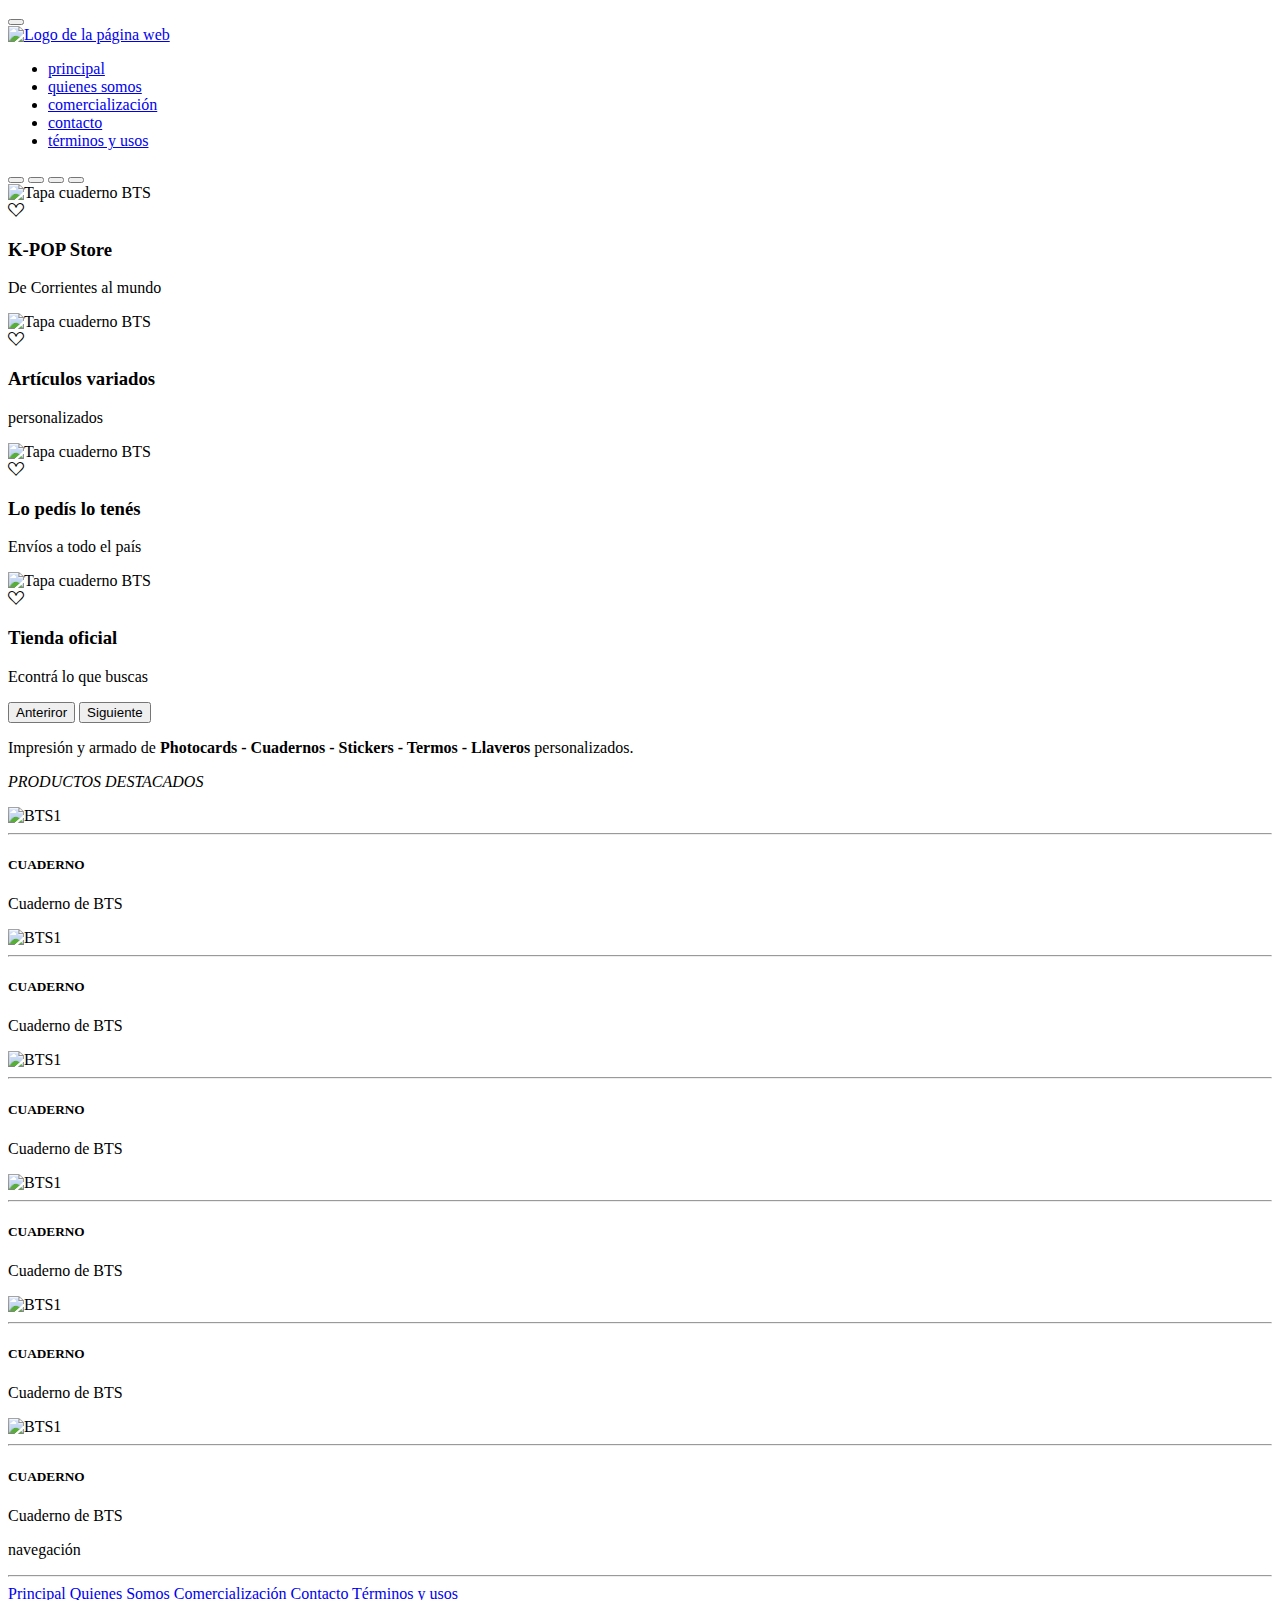
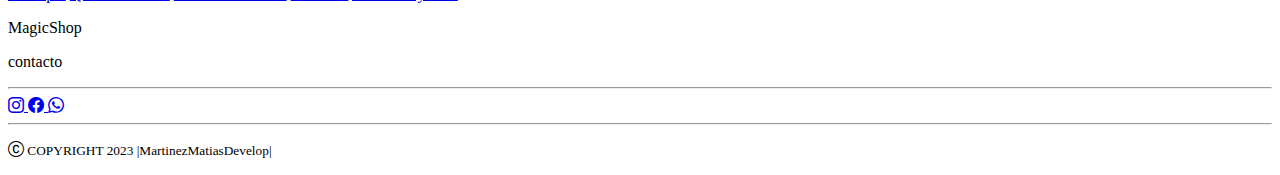
==== commit c67caa62: "Add files via upload" ====
--- a/index.html
+++ b/index.html
@@ -9,377 +9,246 @@
     <meta name="viewport" content="width=device-width, initial-scale=1.0"><!-- Permite que se ajuste al tamaño del dispositivo en el que se está viendo la página-->
     <meta http-equiv="X-UA-Compatible" content="IE=edge">
     <!-- Título -->
-    <title>Home | Magic Shop</title>
+    <title>HOME</title>
+    <!-- Recibimos el array declarativo del Controller y lo volcamos en la vista, etiqueta título, ya que es la utilidad que le dimos al array -->
     <!-- Favicon -->
-    <link rel="icon" type="image/x-icon" href="logo.png">
+    <link rel="icon" type="image/x-icon" href="img/logo/logo.png">
     <!-- CSS de Bootsrap -->
     <link href="https://cdn.jsdelivr.net/npm/bootstrap@5.3.0-alpha3/dist/css/bootstrap.min.css" rel="stylesheet" integrity="sha384-KK94CHFLLe+nY2dmCWGMq91rCGa5gtU4mk92HdvYe+M/SXH301p5ILy+dN9+nJOZ" crossorigin="anonymous">
     <!-- Mi propio estilo css -->
-    <link rel="stylesheet" href="/CSS/style.css">
+    <link rel="stylesheet" href="css/style.css">
     <!-- JS de Bootstrap -->
     <script src="https://cdn.jsdelivr.net/npm/bootstrap@5.3.0-alpha3/dist/js/bootstrap.bundle.min.js" integrity="sha384-ENjdO4Dr2bkBIFxQpeoTz1HIcje39Wm4jDKdf19U8gI4ddQ3GYNS7NTKfAdVQSZe" crossorigin="anonymous"></script>
+    
     <!-- iconos de Bootstrap -->
     <link rel="stylesheet" href="https://cdn.jsdelivr.net/npm/bootstrap-icons@1.10.4/font/bootstrap-icons.css">
-    <!-- Tipo de letra GoogleFonts online -->
-    <link rel="preconnect" href="https://fonts.googleapis.com">
-    <link rel="preconnect" href="https://fonts.gstatic.com" crossorigin>
-    <link href="https://fonts.googleapis.com/css2?family=Poppins&display=swap" rel="stylesheet">
+
 </head>
 <body>
-    <!-- Barra de navegación -->
-    <nav class="navbar navbar-expand-md navbar-light sticky-top">
-        <!-- Contenedor interno de la barra -->
-        <div class="container-fluid">
-            <!-- Boton que se va a mostrar en los dispositivos pequeños -->
-          <button class="navbar-toggler btn btn-outline-light active" type="button" data-bs-toggle="collapse" data-bs-target="#navbar-Toggler" aria-controls="navbarTogglerDemo01" aria-expanded="false" aria-label="Toggle navigation">
-              <span class="navbar-toggler-icon"></span>
-          </button>
-          <!-- Inicio de los elementos de la barra -->
-          <div class="collapse navbar-collapse" id="navbar-Toggler">
-            <!-- Enlace a la página principal -->
-            <a class="navbar-brand" href="#">
-                <img src="logo.png" width="50" alt="Logo de la página web">
-            </a>
-            <!-- Elementos del texto parte de UL -->
-            <ul class="navbar-nav d-flex justify-content-center align-item-center">
-              <li class="nav-item">
-                <a class="nav-link"  href="#">Principal</a>
-              </li>
-              <li class="nav-item">
-                <a class="nav-link" href="#">Quienes Somos</a>
-              </li>
-              <li class="nav-item">
-                <a class="nav-link" href="#">Comercialización</a>
-              </li>
-              <li class="nav-item">
-                <a class="nav-link" href="#">Contacto</a>
-              </li>
-              <li class="nav-item">
-                <a class="nav-link" href="#">Términos y usos</a>
-              </li>
-            </ul>
+        <!-- Barra de navegación -->
+        <nav class=" header navbar navbar-expand-md navbar-light sticky-top">
+            <!-- Contenedor interno de la barra -->
+            <div class="container-fluid">
+                <!-- Boton que se va a mostrar en los dispositivos pequeños -->
+              <button class="navbar-toggler btn btn-outline-light active" type="button" data-bs-toggle="collapse" data-bs-target="#navbar-Toggler" aria-controls="navbarTogglerDemo01" aria-expanded="false" aria-label="Toggle navigation">
+                <span class="navbar-toggler-icon"></span>
+              </button>
+              <!-- Inicio de los elementos de la barra -->
+              <div class="collapse navbar-collapse" id="navbar-Toggler">
+                <!-- Enlace a la página principal -->
+                <a class="navbar-brand" href="index.html">
+                    <img src="img/logo/logo.png" width="50" alt="Logo de la página web">
+                </a>
+                <!-- Elementos del texto parte de UL -->
+                <ul class="navbar-nav d-flex justify-content-center align-item-center">
+                  <li class="nav-item">
+                    <a class="nav-link"  href="index.html">principal</a>
+                  </li>
+                  <li class="nav-item">
+                    <a class="nav-link" href="quienes_somos.html">quienes somos</a>
+                  </li>
+                  <li class="nav-item">
+                    <a class="nav-link" href="comercializacion.html">comercialización</a>
+                  </li>
+                  <li class="nav-item">
+                    <a class="nav-link" href="contacto.html">contacto</a>
+                  </li>
+                  <li class="nav-item">
+                    <a class="nav-link" href="terminos.html" >términos y usos</a>
+                  </li>
+                </ul>
+              </div>
+            </div>
+        </nav>
+        <!-- CUERPO -->
+        <section class="container mt-1 mt-md-4">
+
+            <!-- CARRUSEL -->
+            <div id="carrusel-magico" class="carousel slide carrusel-magico carousel-dark" data-bs-ride="carousel">
+              <!-- Botenes de abajo, para saber el orden y ubicacion de las imágenes -->
+              <div class="carousel-indicators d-none d-md-block">
+                <button type="button" data-bs-target="#carrusel-magico" data-bs-slide-to="0" class="active" aria-current="true" aria-label="Slide 1"></button>
+                <button type="button" data-bs-target="#carrusel-magico" data-bs-slide-to="1" aria-label="Slide 2"></button>
+                <button type="button" data-bs-target="#carrusel-magico" data-bs-slide-to="2" aria-label="Slide 3"></button>
+                <button type="button" data-bs-target="#carrusel-magico" data-bs-slide-to="3" aria-label="Slide 4"></button>
+              </div>
+        
+              <!-- IMAGENES DEL CARRUSEL MAGICO-->
+              <div class="carousel-inner">
+                <!-- IMAGEN 1 -->
+                <div class="carousel-item active bg-primary">
+        
+                  <img src="img/productos/Cuaderno_Dynamite/img_Dynamite_1.png" class="d-block w-100" alt="Tapa cuaderno BTS">
+                  <div class="carousel-caption w-25 vertical">
+                    <i class="bi bi-suit-heart d-block d-md-none display-1"></i>
+                    <h3 class="d-none d-md-block">K-POP Store</h3>
+                    <p class="m-0 d-none d-md-block">De Corrientes al mundo</p>
+                  </div>
+        
+                </div>
+        
+                <!-- IMAGEN 2 -->
+                <div class="carousel-item">
+        
+                  <img src="img/productos/Botellitas_de_BT21/img_2.png" class="d-block w-100" alt="Tapa cuaderno BTS">
+                  <div class="carousel-caption w-25 vertical">
+                    <i class="bi bi-suit-heart d-block d-md-none display-1"></i>
+                    <h3 class="d-none d-md-block">Artículos variados</h3>
+                    <p class="d-none d-md-block m-0">personalizados</p>
+                  </div>
+        
+                </div>
+        
+                <!-- IMAGEN 3 -->
+                <div class="carousel-item">
+        
+                  <img src="img/productos/Cuaderno_BTS/img_bts_2.png" class="d-block w-100" alt="Tapa cuaderno BTS">
+                  <div class="carousel-caption w-25 vertical">
+                    <i class="bi bi-suit-heart d-block d-md-none display-1"></i>
+                    <h3 class="d-none d-md-block">Lo pedís lo tenés</h3>
+                    <p class="d-none d-md-block m-0">Envíos a todo el país</p>
+                  </div>
+        
+                </div>
+        
+                <!-- IMAGEN 4 -->
+                <div class="carousel-item">
+        
+                  <img src="img/productos/Cuaderno_BTS/img_bts_1.png" class="d-block w-100" alt="Tapa cuaderno BTS">
+                  <div class="carousel-caption w-25 vertical">
+                    <i class="bi bi-suit-heart d-block d-md-none display-1"></i>
+                    <h3 class="d-none d-md-block">Tienda oficial</h3>
+                    <p class="d-none d-md-block m-0">Econtrá lo que buscas</p>
+                  </div>
+        
+                </div>
+        
+              </div>
+        
+              <!-- BOTON DESLIZAR A LA IZQUIERA O PREVIW-->
+              <button class="carousel-control-prev" type="button" data-bs-target="#carrusel-magico" data-bs-slide="prev">
+                <span class="carousel-control-prev-icon" aria-hidden="true"></span>
+                <span class="visually-hidden">Anteriror</span>
+              </button>
+              <!-- BOTON DESLIZAR A LA DERECHA O SIGUIENTE -->
+              <button class="carousel-control-next" type="button" data-bs-target="#carrusel-magico" data-bs-slide="next">
+                <span class="carousel-control-next-icon" aria-hidden="true"></span>
+                <span class="visually-hidden">Siguiente</span>
+              </button>
+            </div>  
+            <!-- BREVE DESCRIPCION -->
+            <div class="breve-descripcion rounded mt-3 shadow-lg text-break">
+              <p class="m-0 p-4 p-lg-5 display-6 text-white text-wrap">
+                Impresión y armado de <strong class="fw-bold">Photocards - Cuadernos - Stickers - Termos - Llaveros</strong> personalizados.
+              </p>
+            </div>
+            <!-- SECCION PRODUCTOS DESTACADOS -->
+            <div class="container mt-3">
+                <div class="tarjeta-presentacion d-inline-flex bg-white bg-opacity-50 border rounded m-2 shadow-lg text-break">
+                    <p class="mb-0 p-2 fw-bolder text-wrap"><i>PRODUCTOS DESTACADOS</i></p>
+                </div>
+                <!-- SECCION PRODUCTOS DE LA TIENDA -->
+                <div class="productos container mt-2">
+                    <div class="row row-cols-2 row-cols-sm-3 row-cols-md-3 row-cols-lg-4">
+        
+                        <div class="items container g-col text-center mb-2 text-break">
+                            <img class="img-fluid border rounded" src="img/productos/Cuaderno_BTS/1.0Tapa.png" alt="BTS1">
+                            <hr>
+                            <h5 class="title-prod text-wrap">CUADERNO</h5>
+                            <p class="des-prod text-wrap">Cuaderno de BTS</p>
+                        </div>
+        
+                        <div class="items container col text-center mb-2 text-break">
+                            <img class="img-fluid border rounded" src="img/productos/Cuaderno_BTS/1.2_Hoja1.png" alt="BTS1">
+                            <hr>
+                            <h5 class="title-prod text-wrap">CUADERNO</h5>
+                            <p class="des-prod text-wrap">Cuaderno de BTS</p>
+                        </div>
+        
+                        <div class="items container col text-center mb-2 text-break">
+                            <img class="img-fluid border rounded" src="img/productos/Cuaderno_BTS/1.3_Hoja_Marca.png" alt="BTS1">
+                            <hr>
+                            <h5 class="title-prod text-wrap">CUADERNO</h5>
+                            <p class="des-prod text-wrap">Cuaderno de BTS</p>
+                        </div>
+        
+                        <div class="items container col text-center mb-2 text-break">
+                            <img class="img-fluid border rounded" src="img/productos/Cuaderno_BTS/1.4_Ultima_Hoja.png" alt="BTS1">
+                            <hr>
+                            <h5 class="title-prod text-wrap">CUADERNO</h5>
+                            <p class="des-prod text-wrap">Cuaderno de BTS</p>
+                        </div>
+        
+                        <div class="items container col text-center mb-2 text-break">
+                            <img class="img-fluid border rounded" src="img/productos/Cuaderno_BTS/1.5_Tapa_atras.png" alt="BTS1">
+                            <hr>
+                            <h5 class="title-prod text-wrap">CUADERNO</h5>
+                            <p class="des-prod text-wrap">Cuaderno de BTS</p>
+                        </div>
+        
+                        <div class="items container col text-center mb-2 text-break">
+                            <img class="img-fluid border rounded" src="img/productos/Cuaderno_BTS/1.0Tapa.png" alt="BTS1">
+                            <hr>
+                            <h5 class="title-prod text-wrap">CUADERNO</h5>
+                            <p class="des-prod text-wrap">Cuaderno de BTS</p>
+                        </div>
+        
+                    </div>
+                </div>
+        
+            </div>
+        
+        </section>
+        <footer class="container-fluid">
+          <!-- NAVEGACION - EMPRESA - REDES -->
+          <div class="footer-superior row justify-content-center">
+              <!-- ENLACES DEL MENU -->
+              <div class="col-md-3 seccion-izquierda mt-4 mt-md-0">
+                  <div class="row">
+                      <p class="text-uppercase fw-bold fs-5">navegación</p>
+                  </div>
+                  <hr class="m-0">
+                  <div class="row">
+                      <a href="index.html" class="nav-link mt-1 p-1 text-uppercase">Principal</a>
+                      <a href="quienes_somos.html" class="nav-link mt-1 p-1 text-uppercase">Quienes Somos</a>
+                      <a href="comercializacion.html" class="nav-link mt-1 p-1 text-uppercase">Comercialización</a>
+                      <a href="contacto.html" class="nav-link mt-1 p-1 text-uppercase">Contacto</a>
+                      <a href="terminos.html" class="nav-link mt-1 p-1 text-uppercase">Términos y usos</a>
+                  </div>
+              </div>
+              <!-- PARTE DEL MEDIO -->
+              <div class="col-md-6 seccion-medio mt-4 mt-md-0">
+                  <p class="display-4">MagicShop</p>
+              </div>
+              <!-- PARTE DERECHA -->
+              <div class="col-md-3 seccion-derecha mt-4 mt-md-0">
+                  <div class="row">
+                      <p class="text-uppercase fw-bold fs-5">contacto</p>
+                  </div>
+                  <hr class="m-0">
+                  <div class="row iconos-redes-sociales d-flex flex-wrap justify-content-center">
+                      <a href="#" class="nav-link">
+                          <i class="bi bi-instagram"></i>
+                      </a>
+                      <a href="#" class="nav-link">
+                          <i class="bi bi-facebook"></i>
+                      </a>
+                      <a href="#" class="nav-link">
+                          <i class="bi bi-whatsapp"></i>
+                      </a>
+                  </div>
+              </div>
           </div>
-        </div>
-    </nav>
-    
-    <!-- CARRUSEL -->
-    <div id="carrusel-magico" class="carousel slide carrusel-magico carousel-dark" data-bs-ride="carousel">
-      <!-- Botenes de abajo, para saber el orden y ubicacion de las imágenes -->
-      <div class="carousel-indicators">
-        <button type="button" data-bs-target="#carrusel-magico" data-bs-slide-to="0" class="active" aria-current="true" aria-label="Slide 1"></button>
-        <button type="button" data-bs-target="#carrusel-magico" data-bs-slide-to="1" aria-label="Slide 2"></button>
-        <button type="button" data-bs-target="#carrusel-magico" data-bs-slide-to="2" aria-label="Slide 3"></button>
-        <button type="button" data-bs-target="#carrusel-magico" data-bs-slide-to="3" aria-label="Slide 4"></button>
-      </div>
-
-      <!-- IMAGENES DEL CARRUSEL MAGICO-->
-      <div class="carousel-inner">
-        <!-- IMAGEN 1 -->
-        <div class="carousel-item active">
-          <img src="/productos/Botellitas_de_BT21/image_botellita_0.png" class="d-block w-100 img-thumbnail img-fluid" alt="Banner 1">
-          <div class="carousel-caption d-none d-md-block">
-            <h5 class="texto-blanco">Banner 1</h5>
-            <p class="texto-blanco">Diseño personalizado a pedido de nuestra última clienta. #HaceTuPedido</p>
+          <hr>
+          <!-- COPY - AÑO - DEVELOP -->
+          <div class="footer-inferior row text-break">
+              <div class="col col-md-3 offset-md-9 text-wrap">
+                  <p>
+                      <i class="bi bi-c-circle"></i><small> COPYRIGHT 2023 |MartinezMatiasDevelop|</small>
+                  </p>
+              </div>
           </div>
-        </div>
-        <!-- IMAGEN 2 -->
-        <div class="carousel-item">
-          <img src="/productos/Cuaderno_BTS/image_BTS_0.png" class="d-block w-100 img-thumbnail img-fluid" alt="Banner 2">
-          <div class="carousel-caption d-none d-md-block">
-            <h5 class="texto-blanco">Banner 2</h5>
-            <p class="texto-blanco">Los diseños de BTS quedan geniales!. #HaceTuPedido</p>
-          </div>
-        </div>
-        <!-- IMAGEN 3 -->
-        <div class="carousel-item">
-          <img src="/productos/Botellitas_de_BT21/image_botellita_2.png" class="d-block w-100 img-thumbnail img-fluid" alt="Banner 3">
-          <div class="carousel-caption d-none d-md-block">
-            <h5 class="texto-blanco">Banner 3</h5>
-            <p class="texto-blanco">Los diseños de BTS quedan geniales!. #HaceTuPedido</p>
-          </div>
-        </div>
-        <!-- IMAGEN 4 -->
-        <div class="carousel-item">
-          <img src="/productos/Cuaderno_BTS/image_BTS_2.png" class="d-block w-100 img-thumbnail img-fluid" alt="Banner 4">
-          <div class="carousel-caption d-none d-md-block">
-            <h5 class="texto-blanco">Banner 4</h5>
-            <p class="texto-blanco">Diseño personalizado a pedido de nuestra última clienta. #HaceTuPedido</p>
-          </div>
-        </div>
-      </div>
-
-      <!-- BOTON DESLIZAR A LA IZQUIERA O PREVIW-->
-      <button class="carousel-control-prev" type="button" data-bs-target="#carrusel-magico" data-bs-slide="prev">
-        <span class="carousel-control-prev-icon" aria-hidden="true"></span>
-        <span class="visually-hidden">Previous</span>
-      </button>
-      <!-- BOTON DESLIZAR A LA DERECHA O SIGUIENTE -->
-      <button class="carousel-control-next" type="button" data-bs-target="#carrusel-magico" data-bs-slide="next">
-        <span class="carousel-control-next-icon" aria-hidden="true"></span>
-        <span class="visually-hidden">Next</span>
-      </button>
-    </div>
-
-    <!-- SECCION DE CONTENIDO -->
-    <section class="seccion-contenido">
-      <div class="container text-center card-producto">
-        <div class="row">
-          <div class="columna-producto col-9 col-sm-6 col-md-4 col-xl-2 container">
-            <i class="bi bi-tag-fill"></i>
-            <img src="/productos/Sticker_Sets/1_Portada_Stickers.png" alt="Sticker" class="d-block container img-fluid">
-            <p class="card-titulo">Cuaderno Personalizado</p>
-            <p class="card-descripcion">Pedí tu diseño y te lo hacemos a tu gusto y estilo</p>
-          </div>
-          <div class="columna-producto col-9 col-sm-6 col-md-4 col-xl-2 container">
-            <i class="bi bi-tag-fill"></i>
-            <img src="/productos/Sticker_Sets/2_Portada_Stickers.png" alt="Sticker" class="d-block container img-fluid">
-            <p class="card-titulo">Cuaderno Personalizado</p>
-            <p class="card-descripcion">Pedí tu diseño y te lo hacemos a tu gusto y estilo</p>
-          </div>
-          <div class="columna-producto col-9 col-sm-6 col-md-4 col-xl-2 container">
-            <i class="bi bi-tag-fill"></i>
-            <img src="/productos/Sticker_Sets/3_Portada_Stickers.png" alt="Sticker" class="d-block container img-fluid">
-            <p class="card-titulo">Cuaderno Personalizado</p>
-            <p class="card-descripcion">Pedí tu diseño y te lo hacemos a tu gusto y estilo</p>
-          </div>
-          <div class="columna-producto col-9 col-sm-6 col-md-4 col-xl-2 container">
-            <i class="bi bi-tag-fill"></i>
-            <img src="/productos/Sticker_Sets/4_Portada_Stickers.png" alt="Sticker" class="d-block container img-fluid">
-            <p class="card-titulo">Cuaderno Personalizado</p>
-            <p class="card-descripcion">Pedí tu diseño y te lo hacemos a tu gusto y estilo</p>
-          </div>
-          <div class="columna-producto col-9 col-sm-6 col-md-4 col-xl-2 container">
-            <i class="bi bi-tag-fill"></i>
-            <img src="/productos/Sticker_Sets/5_Portada_Stickers.png" alt="Sticker" class="d-block container img-fluid">
-            <p class="card-titulo">Cuaderno Personalizado</p>
-            <p class="card-descripcion">Pedí tu diseño y te lo hacemos a tu gusto y estilo</p>
-          </div>
-          <div class="columna-producto col-9 col-sm-6 col-md-4 col-xl-2 container">
-            <i class="bi bi-tag-fill"></i>
-            <img src="/productos/Sticker_Sets/1_Portada_Stickers.png" alt="Sticker" class="d-block container img-fluid">
-            <p class="card-titulo">Cuaderno Personalizado</p>
-            <p class="card-descripcion">Pedí tu diseño y te lo hacemos a tu gusto y estilo</p>
-          </div>
-        </div>
-      </div>
-    </section>
-    
-    
-    <!-- SECCION PRODUCTOS -->
-    <section class="proyectos-recientes seccion-clara d-flex flex-column">
-      <h2 class="seccion-titulo texto-negro">Mis proyectos</h2>
-      <h3 class="seccion-descripcion">Estos son algunos de los proyectos que eh creado recientemente</h3>
-      <!-- galeria de proyectos -->
-      <div class="container text-center proyectos-contenedor">
-        <div class="row">
-          <!-- Producto 1 -->
-          <div class="col-12 col-md-6 col-lg-4 col-xl-3">
-            <div class="proyecto">
-              <img src="/productos/Cuaderno_MANG/1.1_Tapa.png" alt="MANG_1" class="w-100">
-              <div class="overlay">
-                <!-- SOBRE LA IMG VA A ESTAR LO SIGUIENTE -->
-                <p>Cuaderno MANG</p>
-                <!-- 2 iconos para llevarnos a GITHUB Y AL ENLACE ONLINE -->
-                <div class="iconos-contenedor">
-                  <a href="https://programati.github.io/" target="_blank" rel="noopener noreferrer">
-                    <i class="bi bi-bag-plus"></i>
-                  </a>
-                  <a href="https://programati.github.io/" target="_blank" rel="noopener noreferrer">
-                    <i class="bi bi-eye-fill"></i>
-                  </a>
-                </div>
-              </div>
-            </div>
-          </div>
-          <!-- Producto 2 -->
-          <div class="col-12 col-md-6 col-lg-4 col-xl-3">
-            <div class="proyecto">
-              <img src="/productos/Cuaderno_MANG/1.2_Hoja_Calendario.png" alt="MANG_2" class="w-100">
-              <div class="overlay">
-                <!-- SOBRE LA IMG VA A ESTAR LO SIGUIENTE -->
-                <p>Calendario MANG</p>
-                <!-- 2 iconos para llevarnos a GITHUB Y AL ENLACE ONLINE -->
-                <div class="iconos-contenedor">
-                  <a href="https://programati.github.io/" target="_blank" rel="noopener noreferrer">
-                    <i class="bi bi-bag-plus"></i>
-                  </a>
-                  <a href="https://programati.github.io/" target="_blank" rel="noopener noreferrer">
-                    <i class="bi bi-eye-fill"></i>
-                  </a>
-                </div>
-              </div>
-            </div>
-          </div>
-          <!-- Producto 3 -->
-          <div class="col-12 col-md-6 col-lg-4 col-xl-3">
-            <div class="proyecto">
-              <img src="/productos/Cuaderno_MANG/1.3_Hoja_Marca.png" alt="MANG_3" class="w-100">
-              <div class="overlay">
-                <!-- SOBRE LA IMG VA A ESTAR LO SIGUIENTE -->
-                <p>Marca de hojas</p>
-                <!-- 2 iconos para llevarnos a GITHUB Y AL ENLACE ONLINE -->
-                <div class="iconos-contenedor">
-                  <a href="https://programati.github.io/" target="_blank" rel="noopener noreferrer">
-                    <i class="bi bi-bag-plus"></i>
-                  </a>
-                  <a href="https://programati.github.io/" target="_blank" rel="noopener noreferrer">
-                    <i class="bi bi-eye-fill"></i>
-                  </a>
-                </div>
-              </div>
-            </div>
-          </div>
-          <!-- Producto 4 -->
-          <div class="col-12 col-md-6 col-lg-4 col-xl-3">
-            <div class="proyecto">
-              <img src="/productos/Cuaderno_MANG/1.4_Tapa_atras.png" alt="MANG_4" class="w-100">
-              <div class="overlay">
-                <!-- SOBRE LA IMG VA A ESTAR LO SIGUIENTE -->
-                <p>Tapa trasera</p>
-                <!-- 2 iconos para llevarnos a GITHUB Y AL ENLACE ONLINE -->
-                <div class="iconos-contenedor">
-                  <a href="https://programati.github.io/" target="_blank" rel="noopener noreferrer">
-                    <i class="bi bi-bag-plus"></i>
-                  </a>
-                  <a href="https://programati.github.io/" target="_blank" rel="noopener noreferrer">
-                    <i class="bi bi-eye-fill"></i>
-                  </a>
-                </div>
-              </div>
-            </div>
-          </div>
-          <!-- Producto 5 -->
-          <div class="col-12 col-md-6 col-lg-4 col-xl-3">
-            <div class="proyecto">
-              <img src="/productos/Cuaderno_Dynamite/2_Tapa_Dynamite.png" alt="DYNAMITE_1" class="w-100">
-              <div class="overlay">
-                <!-- SOBRE LA IMG VA A ESTAR LO SIGUIENTE -->
-                <p>Cuaderno DYNAMITE</p>
-                <!-- 2 iconos para llevarnos a GITHUB Y AL ENLACE ONLINE -->
-                <div class="iconos-contenedor">
-                  <a href="https://programati.github.io/" target="_blank" rel="noopener noreferrer">
-                    <i class="bi bi-bag-plus"></i>
-                  </a>
-                  <a href="https://programati.github.io/" target="_blank" rel="noopener noreferrer">
-                    <i class="bi bi-eye-fill"></i>
-                  </a>
-                </div>
-              </div>
-            </div>
-          </div>
-          <!-- Producto 6 -->
-          <div class="col-12 col-md-6 col-lg-4 col-xl-3">
-            <div class="proyecto">
-              <img src="/productos/Cuaderno_Dynamite/2_TapaAtras_Dynamite.png" alt="DYNAMITE_2" class="w-100">
-              <div class="overlay">
-                <!-- SOBRE LA IMG VA A ESTAR LO SIGUIENTE -->
-                <p>Tapa trasera</p>
-                <!-- 2 iconos para llevarnos a GITHUB Y AL ENLACE ONLINE -->
-                <div class="iconos-contenedor">
-                  <a href="https://programati.github.io/" target="_blank" rel="noopener noreferrer">
-                    <i class="bi bi-bag-plus"></i>
-                  </a>
-                  <a href="https://programati.github.io/" target="_blank" rel="noopener noreferrer">
-                    <i class="bi bi-eye-fill"></i>
-                  </a>
-                </div>
-              </div>
-            </div>
-          </div>
-          <!-- Producto 7 -->
-          <div class="col-12 col-md-6 col-lg-4 col-xl-3">
-            <div class="proyecto">
-              <img src="/productos/Cuaderno_Dynamite/3_Hoja1_Dynamite.png" alt="DYNAMITE_3" class="w-100">
-              <div class="overlay">
-                <!-- SOBRE LA IMG VA A ESTAR LO SIGUIENTE -->
-                <p>Hoja principal</p>
-                <!-- 2 iconos para llevarnos a GITHUB Y AL ENLACE ONLINE -->
-                <div class="iconos-contenedor">
-                  <a href="https://programati.github.io/" target="_blank" rel="noopener noreferrer">
-                    <i class="bi bi-bag-plus"></i>
-                  </a>
-                  <a href="https://programati.github.io/" target="_blank" rel="noopener noreferrer">
-                    <i class="bi bi-eye-fill"></i>
-                  </a>
-                </div>
-              </div>
-            </div>
-          </div>
-          <!-- Producto 8 -->
-          <div class="col-12 col-md-6 col-lg-4 col-xl-3">
-            <div class="proyecto">
-              <img src="/productos/Cuaderno_Dynamite/4_MarcaHoja_Dynamite.png" alt="DYNAMITE_4" class="w-100">
-              <div class="overlay">
-                <!-- SOBRE LA IMG VA A ESTAR LO SIGUIENTE -->
-                <p>Marca de cada hoja</p>
-                <!-- 2 iconos para llevarnos a GITHUB Y AL ENLACE ONLINE -->
-                <div class="iconos-contenedor">
-                  <a href="https://programati.github.io/" target="_blank" rel="noopener noreferrer">
-                    <i class="bi bi-bag-plus"></i>
-                  </a>
-                  <a href="https://programati.github.io/" target="_blank" rel="noopener noreferrer">
-                    <i class="bi bi-eye-fill"></i>
-                  </a>
-                </div>
-              </div>
-            </div>
-          </div>
-          <!-- Producto 9 -->
-          <div class="col-12 col-md-6 col-lg-4 col-xl-3">
-            <div class="proyecto">
-              <img src="/productos/Cuaderno_BTS/1.3_Hoja_Marca.png" alt="BTS_1" class="w-100">
-              <div class="overlay">
-                <!-- SOBRE LA IMG VA A ESTAR LO SIGUIENTE -->
-                <p>Marca de cada hoja</p>
-                <!-- 2 iconos para llevarnos a GITHUB Y AL ENLACE ONLINE -->
-                <div class="iconos-contenedor">
-                  <a href="https://programati.github.io/" target="_blank" rel="noopener noreferrer">
-                    <i class="bi bi-bag-plus"></i>
-                  </a>
-                  <a href="https://programati.github.io/" target="_blank" rel="noopener noreferrer">
-                    <i class="bi bi-eye-fill"></i>
-                  </a>
-                </div>
-              </div>
-            </div>
-          </div>
-        </div>
-      </div>
-      <a href="https://getbootstrap.com/" target="_blank" rel="noopener noreferrer">
-        <button type="button" class="btn btn-info">
-          Ver más productos
-          <i class="bi bi-arrow-right-circle-fill"></i>
-        </button>
-      </a>
-    </section>
-    
-    <!-- PIE DE PAGINA -->
-    <footer class="seccion-oscura d-flex flex-sm-row flex-column align-item-center justify-content-evenly">
-        <div class="footer-links texto-blanco">
-            <a href="" class="nav-link">Principal</a>
-            <a href="" class="nav-link">Quienes Somos</a>
-            <a href="" class="nav-link">Comercialización</a>
-            <a href="" class="nav-link">Contacto</a>
-            <a href="" class="nav-link">Términos y usos</a>
-        </div>
-
-        <div class="footer-texto texto-blanco text-center">
-            <h2>Desarrollador Web</h2>
-            <p>Martinez Matias</p>
-        </div>
-
-        <div class="iconos-redes-sociales d-flex flex-wrap justify-content-center">
-            <a href="#" class="nav-link">
-                <i class="bi bi-instagram"></i>
-            </a>
-            <a href="#" class="nav-link">
-                <i class="bi bi-facebook"></i>
-            </a>
-            <a href="#" class="nav-link">
-                <i class="bi bi-whatsapp"></i>
-            </a>
-        </div>
-    </footer>
-
+  
+  </footer>
 </body>
-</html>
+</html>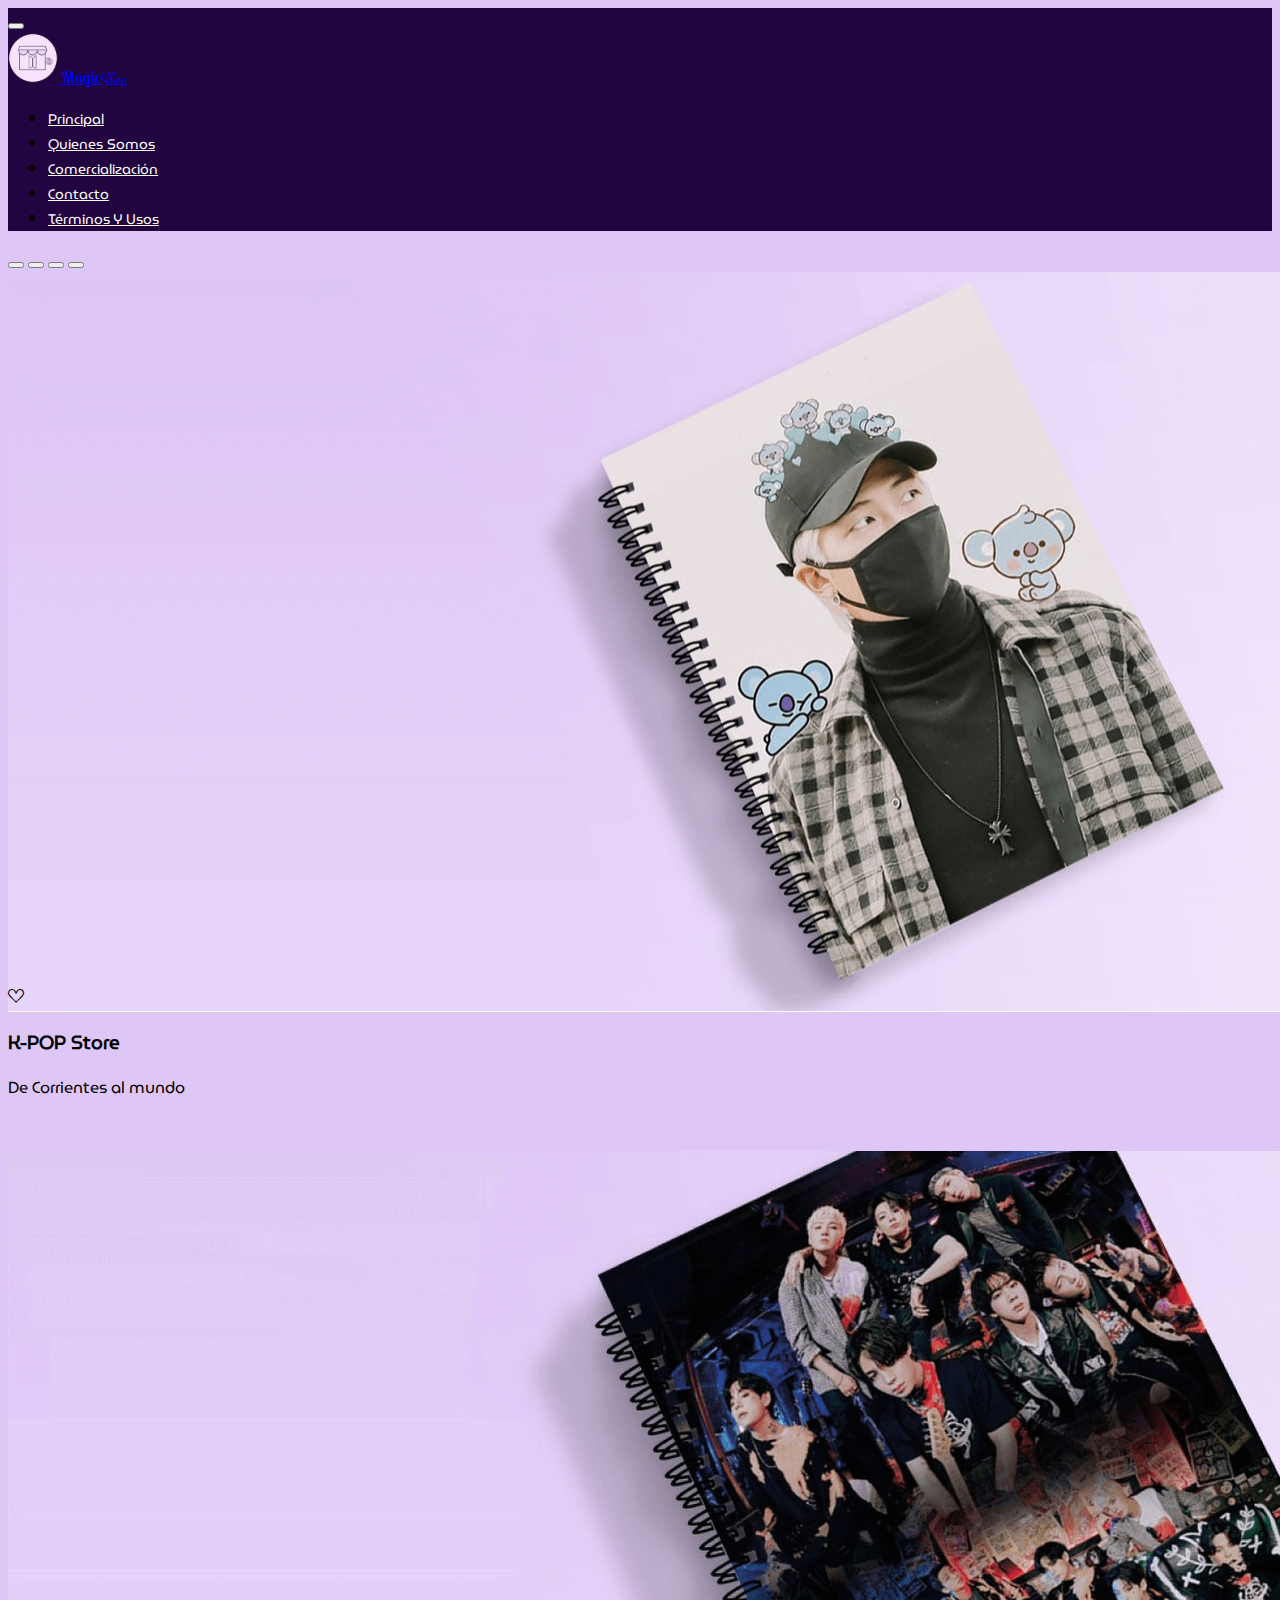
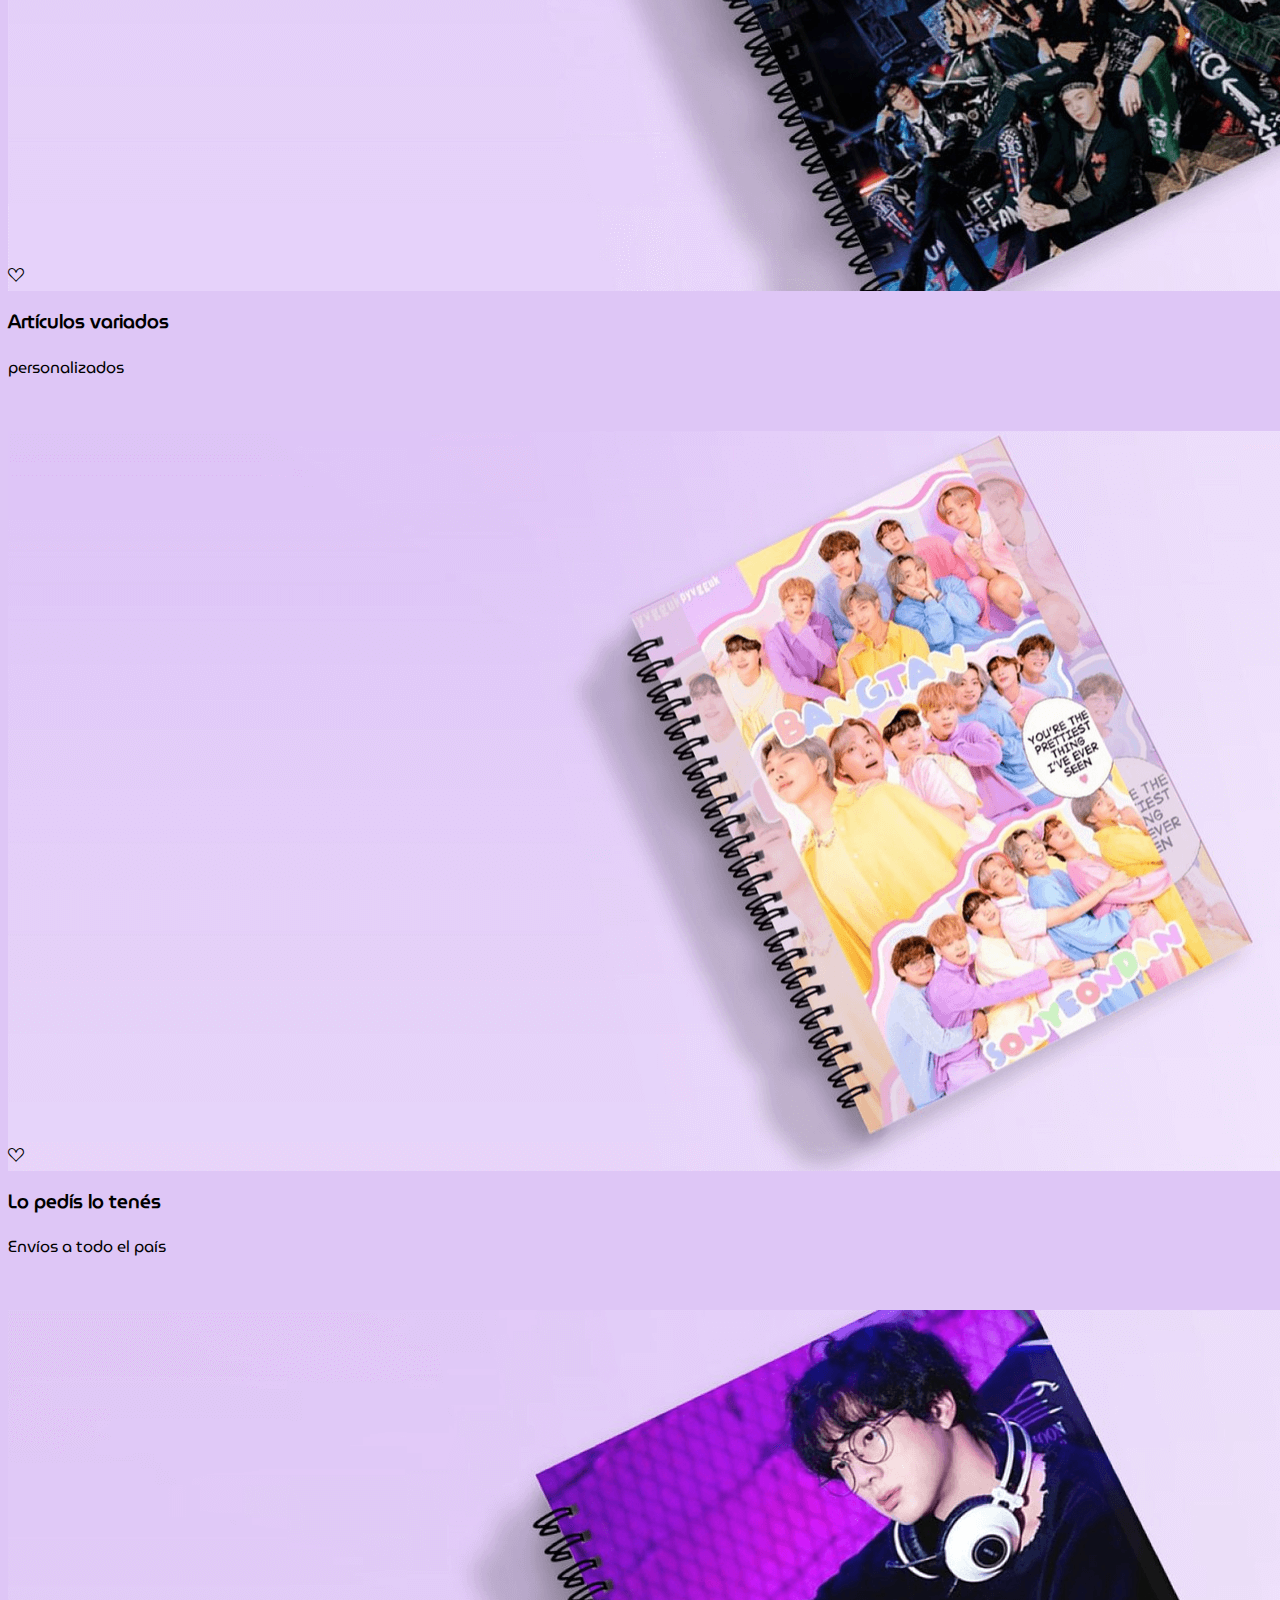
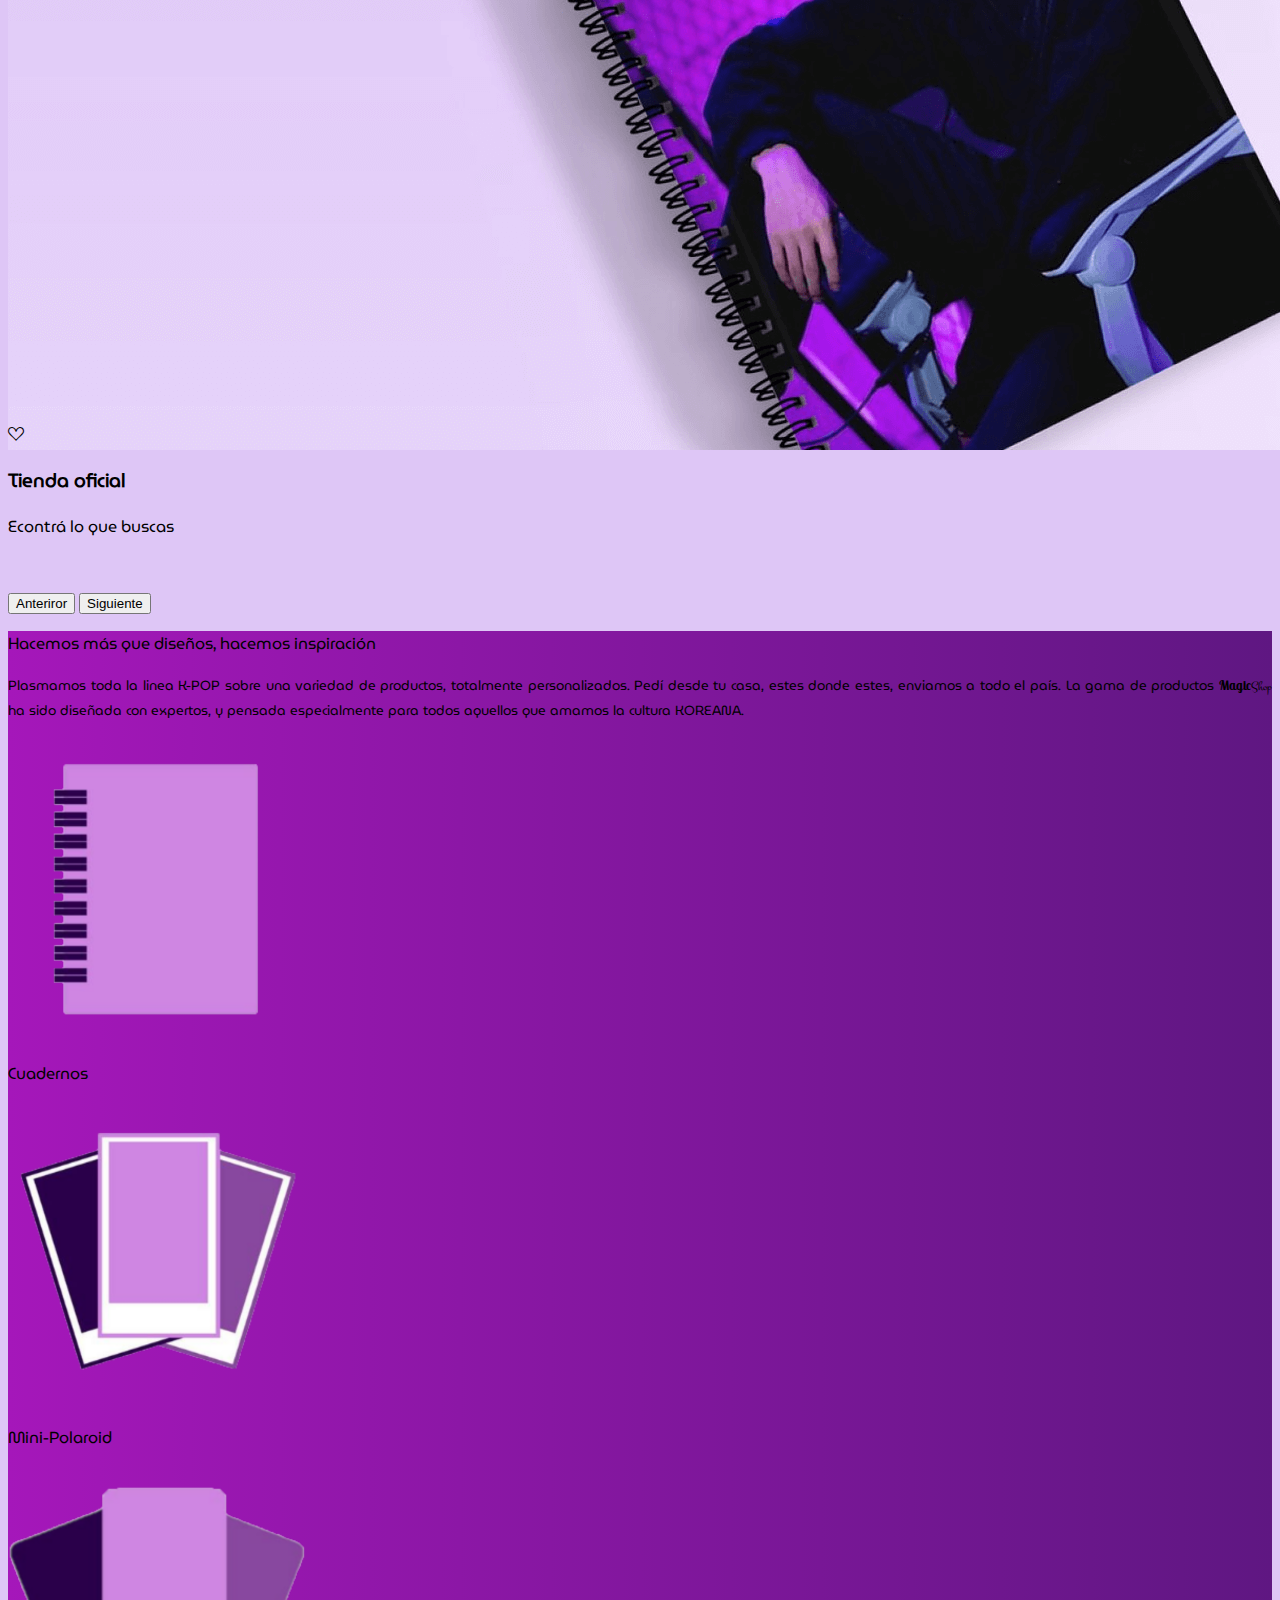
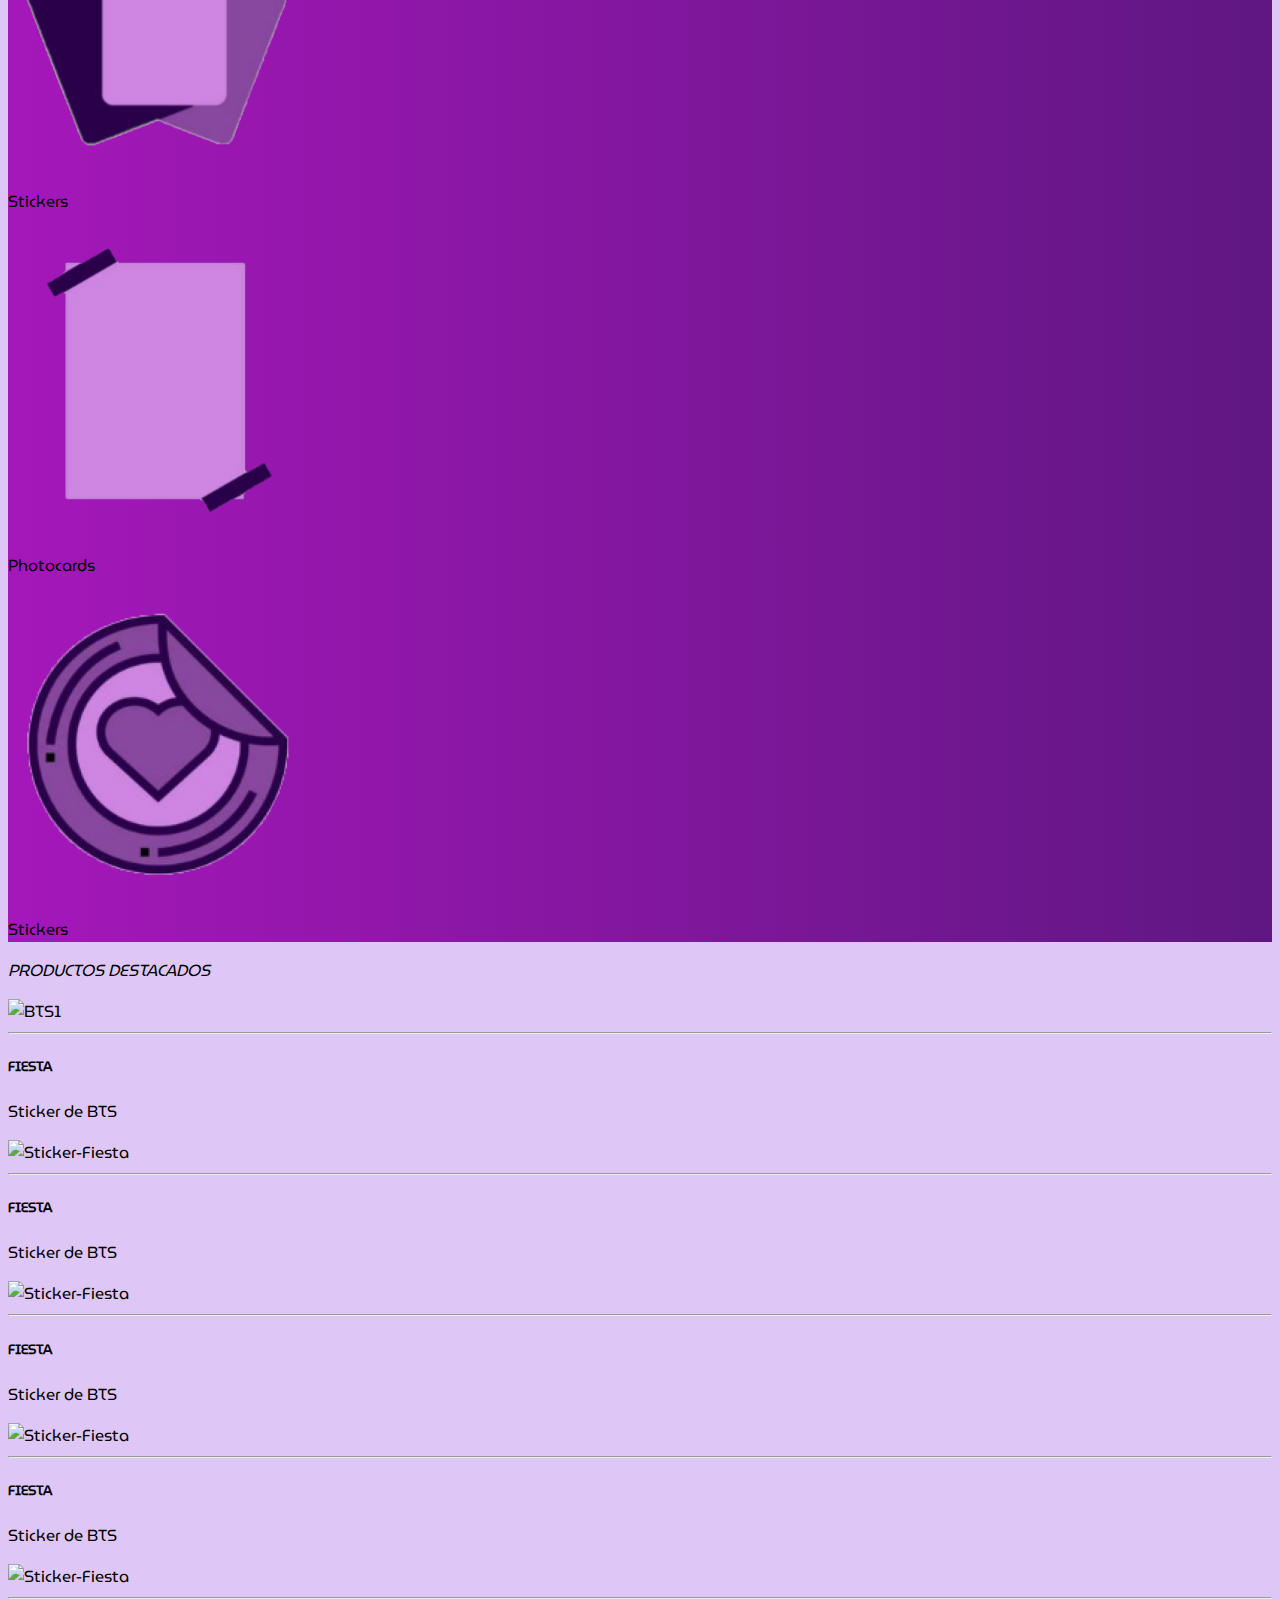
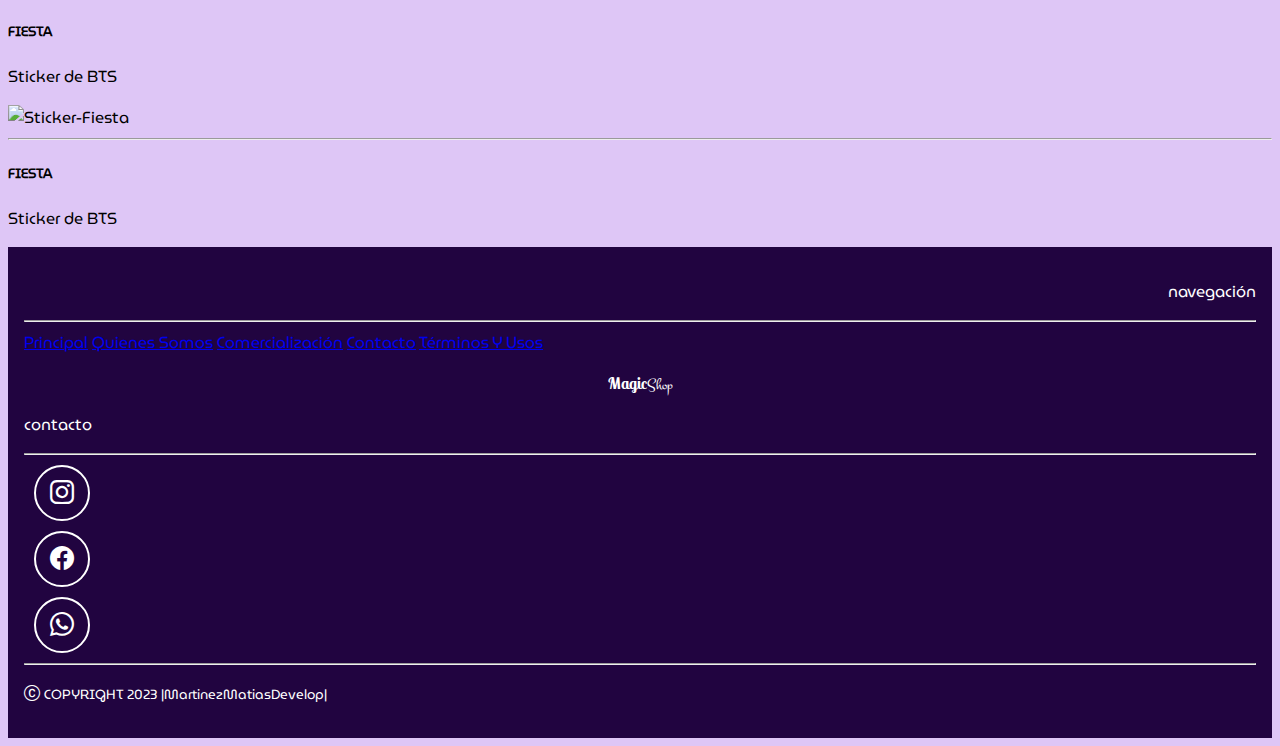
==== commit 24dee357: "Add files via upload" ====
--- a/index.html
+++ b/index.html
@@ -9,11 +9,12 @@
     <meta name="viewport" content="width=device-width, initial-scale=1.0"><!-- Permite que se ajuste al tamaño del dispositivo en el que se está viendo la página-->
     <meta http-equiv="X-UA-Compatible" content="IE=edge">
     <!-- Título -->
-    <title>HOME</title>
+    <title>Comercializacion</title>
     <!-- Recibimos el array declarativo del Controller y lo volcamos en la vista, etiqueta título, ya que es la utilidad que le dimos al array -->
     <!-- Favicon -->
     <link rel="icon" type="image/x-icon" href="img/logo/logo.png">
     <!-- CSS de Bootsrap -->
+    <!-- Y lo hacemos con php, utilizano la base url del proyecto -->
     <link href="https://cdn.jsdelivr.net/npm/bootstrap@5.3.0-alpha3/dist/css/bootstrap.min.css" rel="stylesheet" integrity="sha384-KK94CHFLLe+nY2dmCWGMq91rCGa5gtU4mk92HdvYe+M/SXH301p5ILy+dN9+nJOZ" crossorigin="anonymous">
     <!-- Mi propio estilo css -->
     <link rel="stylesheet" href="css/style.css">
@@ -22,7 +23,7 @@
     
     <!-- iconos de Bootstrap -->
     <link rel="stylesheet" href="https://cdn.jsdelivr.net/npm/bootstrap-icons@1.10.4/font/bootstrap-icons.css">
-
+    
 </head>
 <body>
         <!-- Barra de navegación -->
@@ -36,8 +37,9 @@
               <!-- Inicio de los elementos de la barra -->
               <div class="collapse navbar-collapse" id="navbar-Toggler">
                 <!-- Enlace a la página principal -->
-                <a class="navbar-brand" href="index.html">
+                <a class="navbar-brand text-white" href="index.html">
                     <img src="img/logo/logo.png" width="50" alt="Logo de la página web">
+                    <span class="magic">Magic</span><span class="shop">Shop</span>
                 </a>
                 <!-- Elementos del texto parte de UL -->
                 <ul class="navbar-nav d-flex justify-content-center align-item-center">
@@ -60,195 +62,248 @@
               </div>
             </div>
         </nav>
-        <!-- CUERPO -->
-        <section class="container mt-1 mt-md-4">
+        <section class="container mt-1">
 
-            <!-- CARRUSEL -->
-            <div id="carrusel-magico" class="carousel slide carrusel-magico carousel-dark" data-bs-ride="carousel">
-              <!-- Botenes de abajo, para saber el orden y ubicacion de las imágenes -->
-              <div class="carousel-indicators d-none d-md-block">
-                <button type="button" data-bs-target="#carrusel-magico" data-bs-slide-to="0" class="active" aria-current="true" aria-label="Slide 1"></button>
-                <button type="button" data-bs-target="#carrusel-magico" data-bs-slide-to="1" aria-label="Slide 2"></button>
-                <button type="button" data-bs-target="#carrusel-magico" data-bs-slide-to="2" aria-label="Slide 3"></button>
-                <button type="button" data-bs-target="#carrusel-magico" data-bs-slide-to="3" aria-label="Slide 4"></button>
-              </div>
-        
-              <!-- IMAGENES DEL CARRUSEL MAGICO-->
-              <div class="carousel-inner">
-                <!-- IMAGEN 1 -->
-                <div class="carousel-item active bg-primary">
-        
-                  <img src="img/productos/Cuaderno_Dynamite/img_Dynamite_1.png" class="d-block w-100" alt="Tapa cuaderno BTS">
-                  <div class="carousel-caption w-25 vertical">
-                    <i class="bi bi-suit-heart d-block d-md-none display-1"></i>
-                    <h3 class="d-none d-md-block">K-POP Store</h3>
-                    <p class="m-0 d-none d-md-block">De Corrientes al mundo</p>
-                  </div>
-        
-                </div>
-        
-                <!-- IMAGEN 2 -->
-                <div class="carousel-item">
-        
-                  <img src="img/productos/Botellitas_de_BT21/img_2.png" class="d-block w-100" alt="Tapa cuaderno BTS">
-                  <div class="carousel-caption w-25 vertical">
-                    <i class="bi bi-suit-heart d-block d-md-none display-1"></i>
-                    <h3 class="d-none d-md-block">Artículos variados</h3>
-                    <p class="d-none d-md-block m-0">personalizados</p>
-                  </div>
-        
-                </div>
-        
-                <!-- IMAGEN 3 -->
-                <div class="carousel-item">
-        
-                  <img src="img/productos/Cuaderno_BTS/img_bts_2.png" class="d-block w-100" alt="Tapa cuaderno BTS">
-                  <div class="carousel-caption w-25 vertical">
-                    <i class="bi bi-suit-heart d-block d-md-none display-1"></i>
-                    <h3 class="d-none d-md-block">Lo pedís lo tenés</h3>
-                    <p class="d-none d-md-block m-0">Envíos a todo el país</p>
-                  </div>
-        
-                </div>
-        
-                <!-- IMAGEN 4 -->
-                <div class="carousel-item">
-        
-                  <img src="img/productos/Cuaderno_BTS/img_bts_1.png" class="d-block w-100" alt="Tapa cuaderno BTS">
-                  <div class="carousel-caption w-25 vertical">
-                    <i class="bi bi-suit-heart d-block d-md-none display-1"></i>
-                    <h3 class="d-none d-md-block">Tienda oficial</h3>
-                    <p class="d-none d-md-block m-0">Econtrá lo que buscas</p>
-                  </div>
-        
-                </div>
-        
-              </div>
-        
-              <!-- BOTON DESLIZAR A LA IZQUIERA O PREVIW-->
-              <button class="carousel-control-prev" type="button" data-bs-target="#carrusel-magico" data-bs-slide="prev">
-                <span class="carousel-control-prev-icon" aria-hidden="true"></span>
-                <span class="visually-hidden">Anteriror</span>
-              </button>
-              <!-- BOTON DESLIZAR A LA DERECHA O SIGUIENTE -->
-              <button class="carousel-control-next" type="button" data-bs-target="#carrusel-magico" data-bs-slide="next">
-                <span class="carousel-control-next-icon" aria-hidden="true"></span>
-                <span class="visually-hidden">Siguiente</span>
-              </button>
-            </div>  
-            <!-- BREVE DESCRIPCION -->
-            <div class="breve-descripcion rounded mt-3 shadow-lg text-break">
-              <p class="m-0 p-4 p-lg-5 display-6 text-white text-wrap">
-                Impresión y armado de <strong class="fw-bold">Photocards - Cuadernos - Stickers - Termos - Llaveros</strong> personalizados.
+          <!-- CARRUSEL -->
+          <div id="carrusel-magico" class="carousel slide carrusel-magico carousel-dark" data-bs-ride="carousel">
+            <!-- Botenes de abajo, para saber el orden y ubicacion de las imágenes -->
+            <div class="carousel-indicators d-none d-md-block text-center">
+              <button type="button" data-bs-target="#carrusel-magico" data-bs-slide-to="0" class="active" aria-current="true" aria-label="Slide 1"></button>
+              <button type="button" data-bs-target="#carrusel-magico" data-bs-slide-to="1" aria-label="Slide 2"></button>
+              <button type="button" data-bs-target="#carrusel-magico" data-bs-slide-to="2" aria-label="Slide 3"></button>
+              <button type="button" data-bs-target="#carrusel-magico" data-bs-slide-to="3" aria-label="Slide 4"></button>
+            </div>
+      
+            <!-- IMAGENES DEL CARRUSEL MAGICO-->
+            <div class="carousel-inner">
+              <!-- IMAGEN 1 -->
+              <div class="carousel-item active bg-primary">
+      
+                <img src="img/productos/banner/modelo.png" class="d-block w-100" alt="Tapa cuaderno BTS">
+                <div class="carousel-caption w-25 vertical">
+                  <i class="bi bi-suit-heart d-block d-md-none display-1"></i>
+                  <h3 class="d-none d-md-block">K-POP Store</h3>
+                  <p class="m-0 d-none d-md-block">De Corrientes al mundo</p>
+                </div>
+      
+              </div>
+      
+              <!-- IMAGEN 2 -->
+              <div class="carousel-item">
+      
+                <img src="img//productos/banner/modelo_1.png" class="d-block w-100" alt="Tapa cuaderno BTS">
+                <div class="carousel-caption w-25 vertical">
+                  <i class="bi bi-suit-heart d-block d-md-none display-1"></i>
+                  <h3 class="d-none d-md-block">Artículos variados</h3>
+                  <p class="d-none d-md-block m-0">personalizados</p>
+                </div>
+      
+              </div>
+      
+              <!-- IMAGEN 3 -->
+              <div class="carousel-item">
+      
+                <img src="img//productos/banner/modelo_2.png" class="d-block w-100" alt="Tapa cuaderno BTS">
+                <div class="carousel-caption w-25 vertical">
+                  <i class="bi bi-suit-heart d-block d-md-none display-1"></i>
+                  <h3 class="d-none d-md-block">Lo pedís lo tenés</h3>
+                  <p class="d-none d-md-block m-0">Envíos a todo el país</p>
+                </div>
+      
+              </div>
+      
+              <!-- IMAGEN 4 -->
+              <div class="carousel-item">
+      
+                <img src="img/productos/banner/modelo_3.png" class="d-block w-100" alt="Tapa cuaderno BTS">
+                <div class="carousel-caption w-25 vertical">
+                  <i class="bi bi-suit-heart d-block d-md-none display-1"></i>
+                  <h3 class="d-none d-md-block">Tienda oficial</h3>
+                  <p class="d-none d-md-block m-0">Econtrá lo que buscas</p>
+                </div>
+      
+              </div>
+      
+            </div>
+      
+            <!-- BOTON DESLIZAR A LA IZQUIERA O PREVIW-->
+            <button class="carousel-control-prev" type="button" data-bs-target="#carrusel-magico" data-bs-slide="prev">
+              <span class="carousel-control-prev-icon" aria-hidden="true"></span>
+              <span class="visually-hidden">Anteriror</span>
+            </button>
+            <!-- BOTON DESLIZAR A LA DERECHA O SIGUIENTE -->
+            <button class="carousel-control-next" type="button" data-bs-target="#carrusel-magico" data-bs-slide="next">
+              <span class="carousel-control-next-icon" aria-hidden="true"></span>
+              <span class="visually-hidden">Siguiente</span>
+            </button>
+          </div>  
+          <!-- BREVE DESCRIPCION -->
+          <div class="breve-descripcion rounded mt-3 shadow-lg container">
+            <div class="row">
+      
+              <!-- TEXTO -->
+              <div class="col-12 col-md-6 text-break">
+                <p class="descripcion m-0 p-4 p-lg-5 fs-3 text-white text-wrap">
+                  Hacemos más que diseños, hacemos inspiración
+                </p>
+                <p class="descripcion text-white">
+                  <small >Plasmamos toda la linea K-POP sobre una variedad de productos, totalmente personalizados. Pedí desde tu casa, estes donde estes, enviamos a todo el país. La gama de productos <span class="magic fs-5">Magic</span><span class="shop fs-5">Shop</span> ha sido diseñada con expertos, y pensada especialmente para todos aquellos que amamos la cultura KOREANA.</small>
+                </p>
+              </div>
+              <!-- MUESTRAS -->
+              <div class="modelos col-12 col-md-6 container mt-2 mt-md-0">
+      
+                <div class="row row-cols-3 text-white">
+      
+                  <div class="col container text-center">
+                    <img src="img/productos/modelos/cuaderno.png" class="img-fluid" alt="modelo">
+                    <p class="text-center m-0">
+                      Cuadernos
+                    </p>
+                  </div>
+      
+                  <div class="col container">
+                    <img src="img/productos/modelos/mini_polaroid.png" class="img-fluid" alt="modelo">
+                    <p class="text-center m-0">
+                      Mini-Polaroid
+                    </p>
+                  </div>
+                  
+                  <div class="col container">
+                    <img src="img/productos/modelos/photocard.png" class="img-fluid" alt="modelo">
+                    <p class="text-center m-0">
+                      Stickers
+                    </p>
+                  </div>
+      
+                  <div class="col container">
+                    <img src="img/productos/modelos/poster.png" class="img-fluid" alt="modelo">
+                    <p class="text-center m-0">
+                      Photocards
+                    </p>
+                  </div>
+      
+                  <div class="col container">
+                    <img src="img/productos/modelos/sticker.png" class="img-fluid" alt="modelo">
+                    <p class="text-center m-0">
+                      Stickers
+                    </p>
+                  </div>
+      
+                </div>
+      
+              </div>
+      
+            </div>
+          </div>
+          <!-- SECCION PRODUCTOS DESTACADOS -->
+          <div class="container mt-3">
+              <div class="tarjeta-presentacion d-inline-flex bg-white bg-opacity-50 border rounded m-2 shadow-lg text-break">
+                  <p class="mb-0 p-2 fw-bolder text-wrap"><i>PRODUCTOS DESTACADOS</i></p>
+              </div>
+              <!-- SECCION PRODUCTOS DE LA TIENDA -->
+              <div class="productos container mt-2">
+                  <div class="row row-cols-2 row-cols-sm-3 row-cols-md-3 row-cols-lg-4">
+      
+                      <div class="container g-col text-center mb-2 text-break">
+                          <img loading="lazy" class="img-fluid border rounded" src="img/productos/Sticker_sets/1_Portada_Stickers.png" alt="BTS1">
+                          <hr>
+                          <h5 class="title-prod text-wrap">FIESTA</h5>
+                          <p class="des-prod text-wrap">Sticker de BTS</p>
+                      </div>
+      
+                      <div class="container col text-center mb-2 text-break">
+                          <img loading="lazy" class="img-fluid border rounded" src="img/productos/Sticker_sets/2_Portada_Stickers.png" alt="Sticker-Fiesta">
+                          <hr>
+                          <h5 class="title-prod text-wrap">FIESTA</h5>
+                          <p class="des-prod text-wrap">Sticker de BTS</p>
+                      </div>
+      
+                      <div class="container col text-center mb-2 text-break">
+                          <img loading="lazy" class="img-fluid border rounded" src="img/productos/Sticker_sets/3_Portada_Stickers.png" alt="Sticker-Fiesta">
+                          <hr>
+                          <h5 class="title-prod text-wrap">FIESTA</h5>
+                          <p class="des-prod text-wrap">Sticker de BTS</p>
+                      </div>
+      
+                      <div class="container col text-center mb-2 text-break">
+                          <img loading="lazy" class="img-fluid border rounded" src="img/productos/Sticker_sets/4_Portada_Stickers.png" alt="Sticker-Fiesta">
+                          <hr>
+                          <h5 class="title-prod text-wrap">FIESTA</h5>
+                          <p class="des-prod text-wrap">Sticker de BTS</p>
+                      </div>
+      
+                      <div class="container col text-center mb-2 text-break">
+                          <img loading="lazy" class="img-fluid border rounded" src="img/productos/Sticker_sets/5_Portada_Stickers.png" alt="Sticker-Fiesta">
+                          <hr>
+                          <h5 class="title-prod text-wrap">FIESTA</h5>
+                          <p class="des-prod text-wrap">Sticker de BTS</p>
+                      </div>
+      
+                      <div class="container col text-center mb-2 text-break">
+                          <img loading="lazy" class="img-fluid border rounded" src="img/productos/Sticker_sets/1_Portada_Stickers.png" alt="Sticker-Fiesta">
+                          <hr>
+                          <h5 class="title-prod text-wrap">FIESTA</h5>
+                          <p class="des-prod text-wrap">Sticker de BTS</p>
+                      </div>
+      
+                  </div>
+              </div>
+      
+          </div>
+      
+        </section>
+        <!-- PIE DE PAGINA -->
+    <footer class="container-fluid">
+      <!-- NAVEGACION - EMPRESA - REDES -->
+      <div class="footer-superior row justify-content-center">
+          <!-- ENLACES DEL MENU -->
+          <div class="col-md-3 seccion-izquierda mt-4 mt-md-0">
+              <div class="row">
+                  <p class="text-uppercase fw-bold fs-5">navegación</p>
+              </div>
+              <hr class="m-0">
+              <div class="row">
+                  <a href="index.html" class="nav-link mt-1 p-1 text-uppercase">Principal</a>
+                  <a href="quienes_somos.html" class="nav-link mt-1 p-1 text-uppercase">Quienes Somos</a>
+                  <a href="comercializacion.html" class="nav-link mt-1 p-1 text-uppercase">Comercialización</a>
+                  <a href="contacto.html" class="nav-link mt-1 p-1 text-uppercase">Contacto</a>
+                  <a href="terminos.html" class="nav-link mt-1 p-1 text-uppercase">Términos y usos</a>
+              </div>
+          </div>
+          <!-- PARTE DEL MEDIO -->
+          <div class="col-md-6 seccion-medio mt-4 mt-md-0">
+          <p class="display-3"><span class="magic">Magic</span><span class="shop">Shop</span></p>
+          </div>
+          <!-- PARTE DERECHA -->
+          <div class="col-md-3 seccion-derecha mt-4 mt-md-0">
+              <div class="row">
+                  <p class="text-uppercase fw-bold fs-5">contacto</p>
+              </div>
+              <hr class="m-0">
+              <div class="row iconos-redes-sociales d-flex flex-wrap justify-content-center">
+                  <a href="#" class="nav-link">
+                      <i class="bi bi-instagram"></i>
+                  </a>
+                  <a href="#" class="nav-link">
+                      <i class="bi bi-facebook"></i>
+                  </a>
+                  <a href="#" class="nav-link">
+                      <i class="bi bi-whatsapp"></i>
+                  </a>
+              </div>
+          </div>
+      </div>
+      <hr>
+      <!-- COPY - AÑO - DEVELOP -->
+      <div class="footer-inferior row text-break">
+          <div class="col col-md-3 offset-md-9 text-wrap">
+              <p>
+                  <i class="bi bi-c-circle"></i><small> COPYRIGHT 2023 |MartinezMatiasDevelop|</small>
               </p>
-            </div>
-            <!-- SECCION PRODUCTOS DESTACADOS -->
-            <div class="container mt-3">
-                <div class="tarjeta-presentacion d-inline-flex bg-white bg-opacity-50 border rounded m-2 shadow-lg text-break">
-                    <p class="mb-0 p-2 fw-bolder text-wrap"><i>PRODUCTOS DESTACADOS</i></p>
-                </div>
-                <!-- SECCION PRODUCTOS DE LA TIENDA -->
-                <div class="productos container mt-2">
-                    <div class="row row-cols-2 row-cols-sm-3 row-cols-md-3 row-cols-lg-4">
-        
-                        <div class="items container g-col text-center mb-2 text-break">
-                            <img class="img-fluid border rounded" src="img/productos/Cuaderno_BTS/1.0Tapa.png" alt="BTS1">
-                            <hr>
-                            <h5 class="title-prod text-wrap">CUADERNO</h5>
-                            <p class="des-prod text-wrap">Cuaderno de BTS</p>
-                        </div>
-        
-                        <div class="items container col text-center mb-2 text-break">
-                            <img class="img-fluid border rounded" src="img/productos/Cuaderno_BTS/1.2_Hoja1.png" alt="BTS1">
-                            <hr>
-                            <h5 class="title-prod text-wrap">CUADERNO</h5>
-                            <p class="des-prod text-wrap">Cuaderno de BTS</p>
-                        </div>
-        
-                        <div class="items container col text-center mb-2 text-break">
-                            <img class="img-fluid border rounded" src="img/productos/Cuaderno_BTS/1.3_Hoja_Marca.png" alt="BTS1">
-                            <hr>
-                            <h5 class="title-prod text-wrap">CUADERNO</h5>
-                            <p class="des-prod text-wrap">Cuaderno de BTS</p>
-                        </div>
-        
-                        <div class="items container col text-center mb-2 text-break">
-                            <img class="img-fluid border rounded" src="img/productos/Cuaderno_BTS/1.4_Ultima_Hoja.png" alt="BTS1">
-                            <hr>
-                            <h5 class="title-prod text-wrap">CUADERNO</h5>
-                            <p class="des-prod text-wrap">Cuaderno de BTS</p>
-                        </div>
-        
-                        <div class="items container col text-center mb-2 text-break">
-                            <img class="img-fluid border rounded" src="img/productos/Cuaderno_BTS/1.5_Tapa_atras.png" alt="BTS1">
-                            <hr>
-                            <h5 class="title-prod text-wrap">CUADERNO</h5>
-                            <p class="des-prod text-wrap">Cuaderno de BTS</p>
-                        </div>
-        
-                        <div class="items container col text-center mb-2 text-break">
-                            <img class="img-fluid border rounded" src="img/productos/Cuaderno_BTS/1.0Tapa.png" alt="BTS1">
-                            <hr>
-                            <h5 class="title-prod text-wrap">CUADERNO</h5>
-                            <p class="des-prod text-wrap">Cuaderno de BTS</p>
-                        </div>
-        
-                    </div>
-                </div>
-        
-            </div>
-        
-        </section>
-        <footer class="container-fluid">
-          <!-- NAVEGACION - EMPRESA - REDES -->
-          <div class="footer-superior row justify-content-center">
-              <!-- ENLACES DEL MENU -->
-              <div class="col-md-3 seccion-izquierda mt-4 mt-md-0">
-                  <div class="row">
-                      <p class="text-uppercase fw-bold fs-5">navegación</p>
-                  </div>
-                  <hr class="m-0">
-                  <div class="row">
-                      <a href="index.html" class="nav-link mt-1 p-1 text-uppercase">Principal</a>
-                      <a href="quienes_somos.html" class="nav-link mt-1 p-1 text-uppercase">Quienes Somos</a>
-                      <a href="comercializacion.html" class="nav-link mt-1 p-1 text-uppercase">Comercialización</a>
-                      <a href="contacto.html" class="nav-link mt-1 p-1 text-uppercase">Contacto</a>
-                      <a href="terminos.html" class="nav-link mt-1 p-1 text-uppercase">Términos y usos</a>
-                  </div>
-              </div>
-              <!-- PARTE DEL MEDIO -->
-              <div class="col-md-6 seccion-medio mt-4 mt-md-0">
-                  <p class="display-4">MagicShop</p>
-              </div>
-              <!-- PARTE DERECHA -->
-              <div class="col-md-3 seccion-derecha mt-4 mt-md-0">
-                  <div class="row">
-                      <p class="text-uppercase fw-bold fs-5">contacto</p>
-                  </div>
-                  <hr class="m-0">
-                  <div class="row iconos-redes-sociales d-flex flex-wrap justify-content-center">
-                      <a href="#" class="nav-link">
-                          <i class="bi bi-instagram"></i>
-                      </a>
-                      <a href="#" class="nav-link">
-                          <i class="bi bi-facebook"></i>
-                      </a>
-                      <a href="#" class="nav-link">
-                          <i class="bi bi-whatsapp"></i>
-                      </a>
-                  </div>
-              </div>
-          </div>
-          <hr>
-          <!-- COPY - AÑO - DEVELOP -->
-          <div class="footer-inferior row text-break">
-              <div class="col col-md-3 offset-md-9 text-wrap">
-                  <p>
-                      <i class="bi bi-c-circle"></i><small> COPYRIGHT 2023 |MartinezMatiasDevelop|</small>
-                  </p>
-              </div>
-          </div>
-  
-  </footer>
+          </div>
+      </div>
+
+    </footer>
 </body>
 </html>--- a/css/style.css
+++ b/css/style.css
@@ -0,0 +1,278 @@
+/* Declaracion del tipo de letra a usar en la página, la descargamos y la metemos en el proyecto */
+@font-face {
+    font-family: 'Lobster Two';
+    src: url('../font/Lobster_Two/LobsterTwo-Regular.ttf');
+    font-weight: normal;
+    font-style: normal;
+}
+@font-face {
+    font-family: 'Lobster Two Italic';
+    src: url('../font/Lobster_Two/LobsterTwo-Italic.ttf');
+    font-weight: normal;
+    font-style: italic;
+}
+@font-face {
+    font-family: 'Lobster Two Bold';
+    src: url('../font/Lobster_Two/LobsterTwo-Bold.ttf');
+    font-weight: bold;
+    font-style: normal;
+}
+@font-face {
+    font-family: 'Lobster Two BoldItalic';
+    src: url('../font/Lobster_Two/LobsterTwo-BoldItalic.ttf');
+    font-weight: bold;
+    font-style: italic;
+}
+@font-face {
+    font-family: 'Montez';
+    src: url('../font/Montez/Montez-Regular.ttf');
+    font-weight: normal;
+    font-style: normal;
+}
+@font-face {
+    font-family: 'Museo';
+    src: url('../font/MuseoModerno/MuseoModerno-VariableFont_wght.ttf');
+    font-weight: normal;
+    font-style: normal;
+}
+
+
+
+body{
+    font-family: 'Museo', Impact;
+    font-size: 16px;
+    background-color: #dec6f6;
+}
+
+/* Barra de navegación */
+.navbar{
+    background-color: #210440;
+}
+.navbar-nav a{
+    font-size: 0.87em;
+    color: #fff;
+}
+.navbar-nav .nav-item a:hover{
+    color: #ffba00;
+}
+.navbar-toggler{
+    color:#ffba00
+}
+.navbar-collapse{
+    align-items: center;
+    justify-content: space-between;
+}
+.nav-link {
+    text-transform: capitalize;
+}
+
+/* CARRUSEL PROPIO*/
+
+.vertical {
+    top: 50%;
+    transform: translateY(-30%);
+    bottom: unset;
+}
+.breve-descripcion {
+    background-image: linear-gradient(to right, #a517ba, #5f1782);
+}
+.breve-descripcion .descripcion{
+    text-align: justify;
+}
+
+
+/* -------------------- PAGINA QUIENES SOMOS ---------------- */
+
+.historia {
+    text-align: justify;
+}
+
+/* seccion que va a contener al staff */
+.equipoMS {
+    padding: 2.5em 2.5em 5em 2.5em;
+}
+/* seteamos un tamaño del carruel del staf */
+.equipoMS .carousel {
+    max-width: 800px;
+}
+/* Cada item va a tener una altura fija, si hay otra img mas grande no se va a notar */
+.equipoMS .carousel-item {
+    height: 500px;
+}
+
+/* contenedor de cada item */
+.equipoMS .carousel-item .container{
+    width: 100%;
+    height: 100%;
+    display: flex;
+    flex-direction: column;
+    align-items: center;
+    justify-content: center;
+}
+/* Ajustamos la imagen */
+.equipoMS .equipo-imagen {
+    height: 140px;
+    width: 150px;
+    margin: 10px 10px 20px 10px;
+}
+.equipo-texto {
+    max-width: 70%;
+    font-size: 20px;
+    text-align: center;
+    text-align: justify;
+}
+/* contenedor de info adicional */
+.equipo-info {
+    font-weight: bold;
+    text-align: center;
+}
+.equipo-info p {
+    margin-bottom: 0;
+}
+.empleado {
+    font-size: 1.2rem;
+}
+.cargo {
+    font-size: 0.9rem;
+    color: #210440;
+}
+
+/* -------------------- PAGINA COMERCIALIZACION ---------------- */
+
+
+
+/* -------------------- PAGINA CONTACTOS -------------------- */
+
+.descripcion-contacto p {
+    text-align: justify;
+}
+#mensaje {
+    resize:none;
+}
+
+/* -------------------- PAGINA TERMINOS Y USOS -------------------- */
+
+.terminos {
+    text-align: justify;
+}
+
+
+/* -------------------- PIE DE PAGINA -------------------- */
+footer{
+    min-height: 25em;
+    background-color: #210440;
+    padding: 1em;
+    color: #fff;
+}
+
+/* FOOTER MEDIO */
+.seccion-izquierda p{
+    text-align: end;
+}
+.seccion-medio p{
+    text-align: center;
+}
+
+.iconos-redes-sociales a{
+    width: 3em;
+    height: 3em;
+    display: flex;
+    align-items: center;
+    justify-content: center;
+    padding: 2px;
+    margin: 10px;
+    border: 2px solid #fff;
+    border-radius: 50%;
+    transition: all 0.2s ease-in;
+}
+.iconos-redes-sociales i {
+    color: #fff ;
+    font-size: 1.5em;
+    transition: all 0.2s ease-in;
+}
+.iconos-redes-sociales a:hover {
+    background-color: #fff;
+    border: 2px solid #210440;
+}
+.iconos-redes-sociales a:hover i {
+    color: #210440;
+}
+
+
+
+
+
+/* ADAPTABLE RESPONSIVO */
+/* Aplicaremos un estilo cuando la página sea menor a .... */
+
+/* Extra large device (large desktops, 1200px and up) */
+@media (max-width: 1200px){
+    body{
+        font-size: 14px;
+    }
+}
+/* Large device (desktops, 992px and up) */
+@media (max-width: 992px){
+    body{
+        font-size: 16px;
+    }
+    .carousel-caption p {
+        font-size: .8rem;
+    }
+}
+/*Medium device (tablets, 768px and up)*/
+/* Aplicaremos un estilo cuando la página sea menor a 768px */
+@media (max-width: 780px){
+    /* ocultaremos el icono que esta en la clase navbra-brand */
+    .navbar-brand{
+        display: none;
+    }
+    .navbar-collapse{
+        padding-top: 10px;
+    }
+    /* HOME */
+    .breve-descripcion p{
+        font-size: 1.2rem;
+    }
+    /* QUIENES SOMOS */
+    .equipo-imagen {
+        height: 100px;
+        width: 120px;
+    }
+    .equipo-texto {
+        font-size: 0.8em;
+    }
+    
+
+}
+/*Small device (landscope, phone, 576px and up)*/
+@media (max-width: 576px){
+    body {
+        font-size: 12px;
+    }
+    /* PAGINA HOME - Parrafos de cada MODELO de productos */
+    .modelos p {
+        font-size: 1em;
+    }
+    /* PAGINA CONTACTO */
+    .titulo-contacto p {
+        font-size: 1.8rem !important;
+    }
+    .info-contacto p{
+        font-size: 1rem !important;
+    }
+    /* FOOTER */
+    .seccion-medio p {
+        text-align: start;
+    }
+    
+}
+
+/* NOMBRE DE LA EMPRESA */
+.magic{
+    font-family: 'Lobster Two Bold';
+    font-weight: bold;
+}
+.shop {
+    font-family: 'Montez';
+}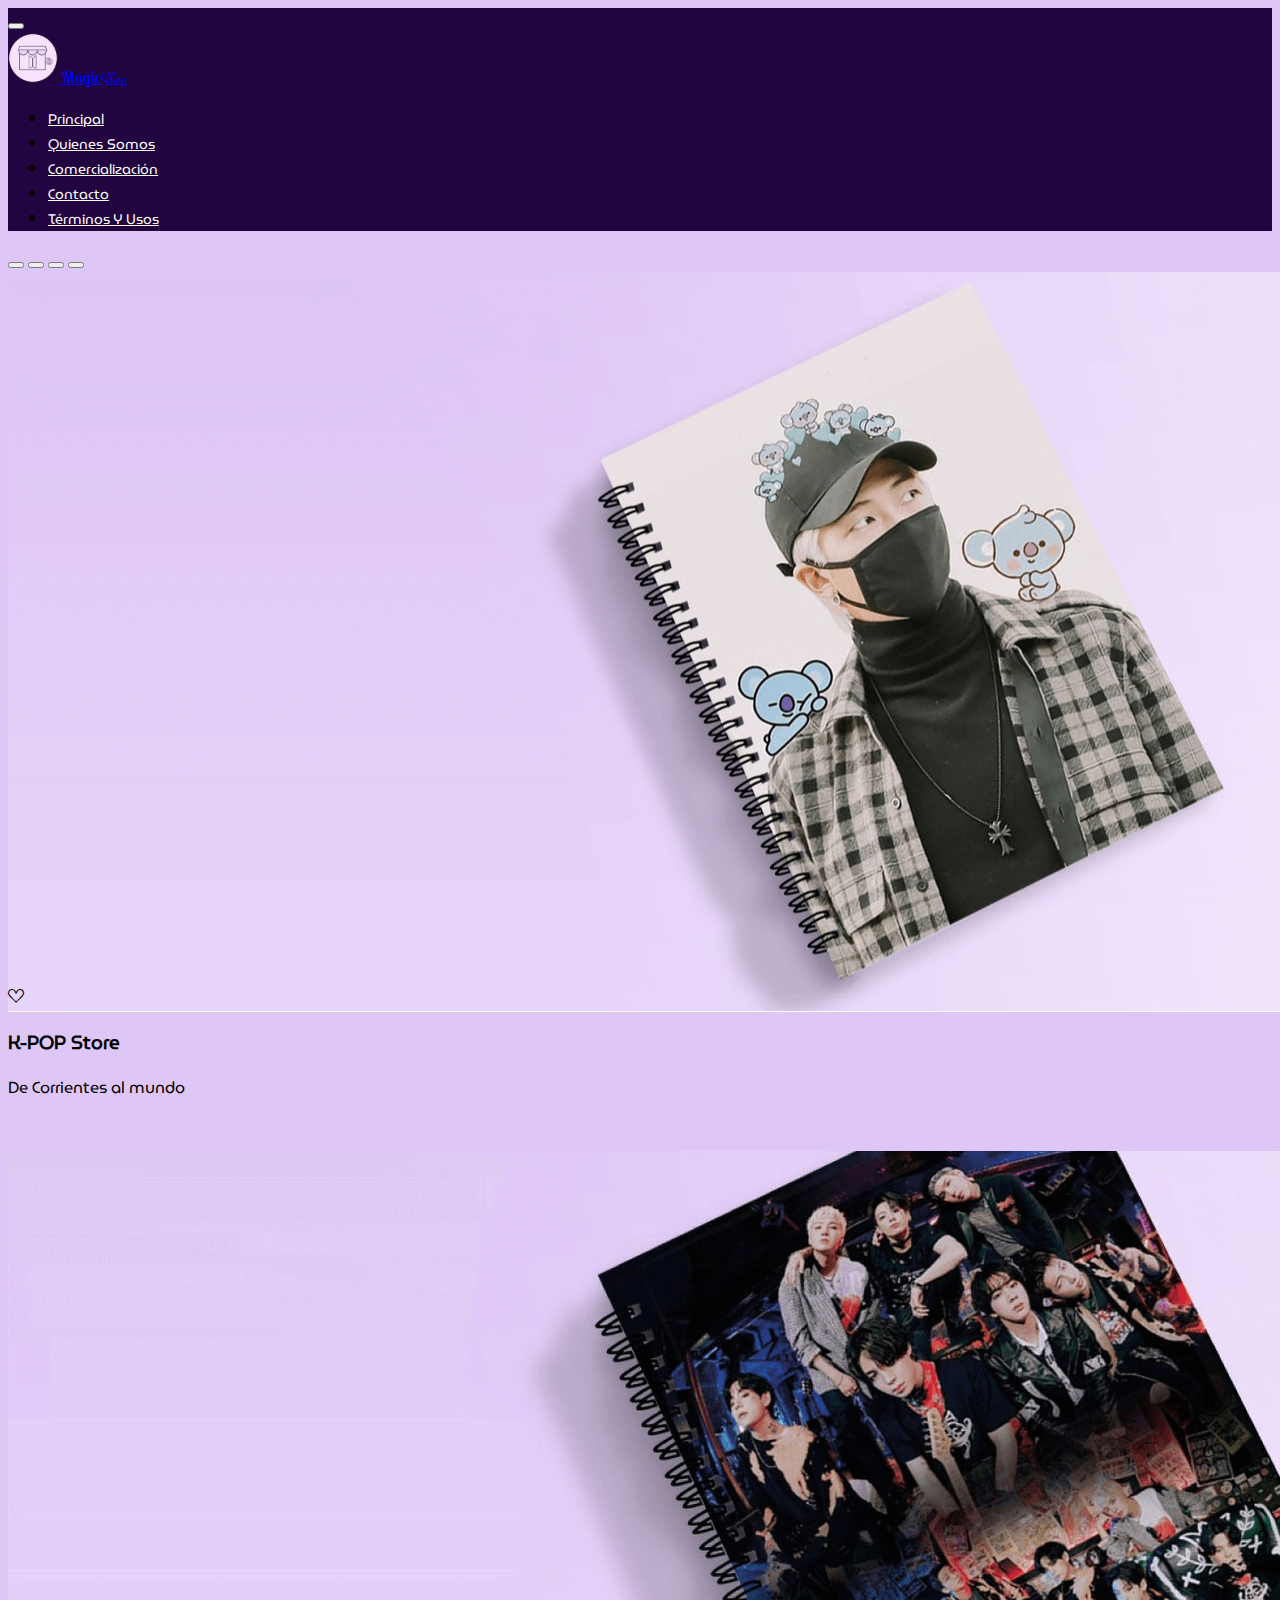
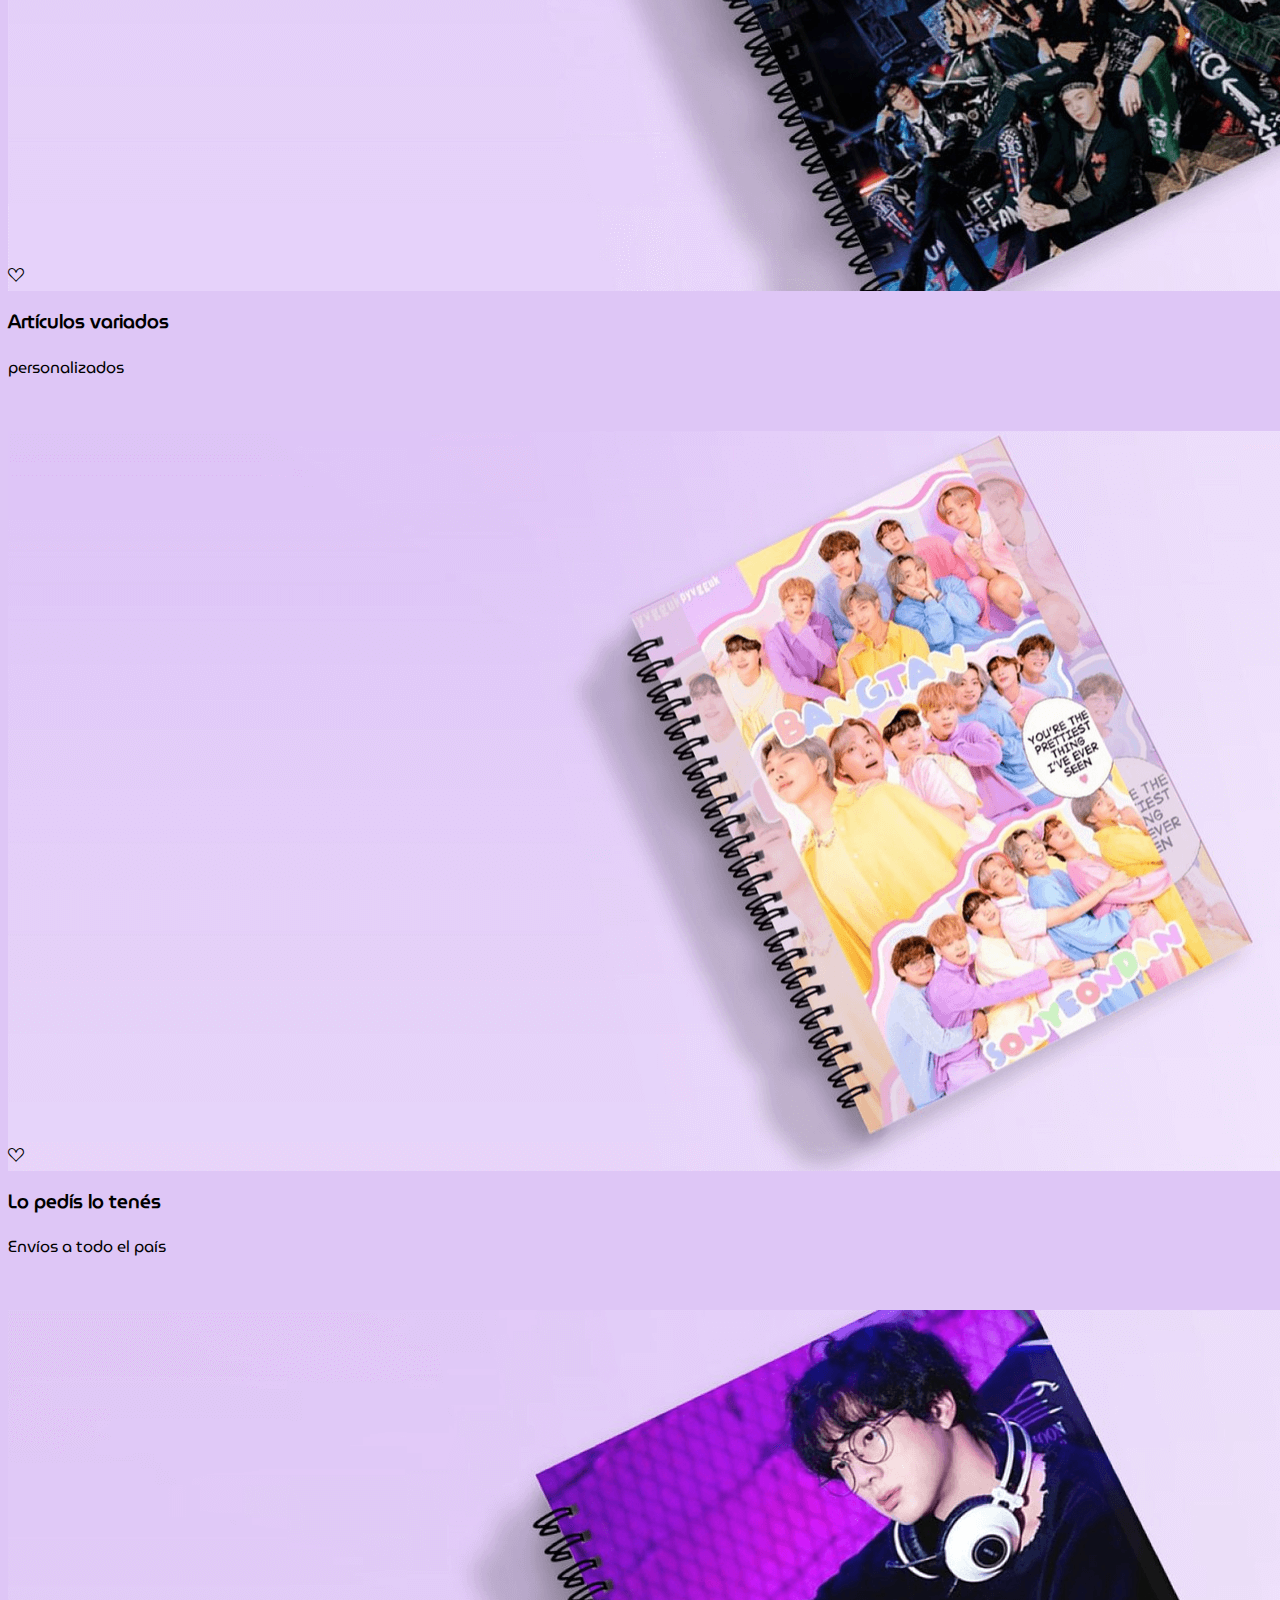
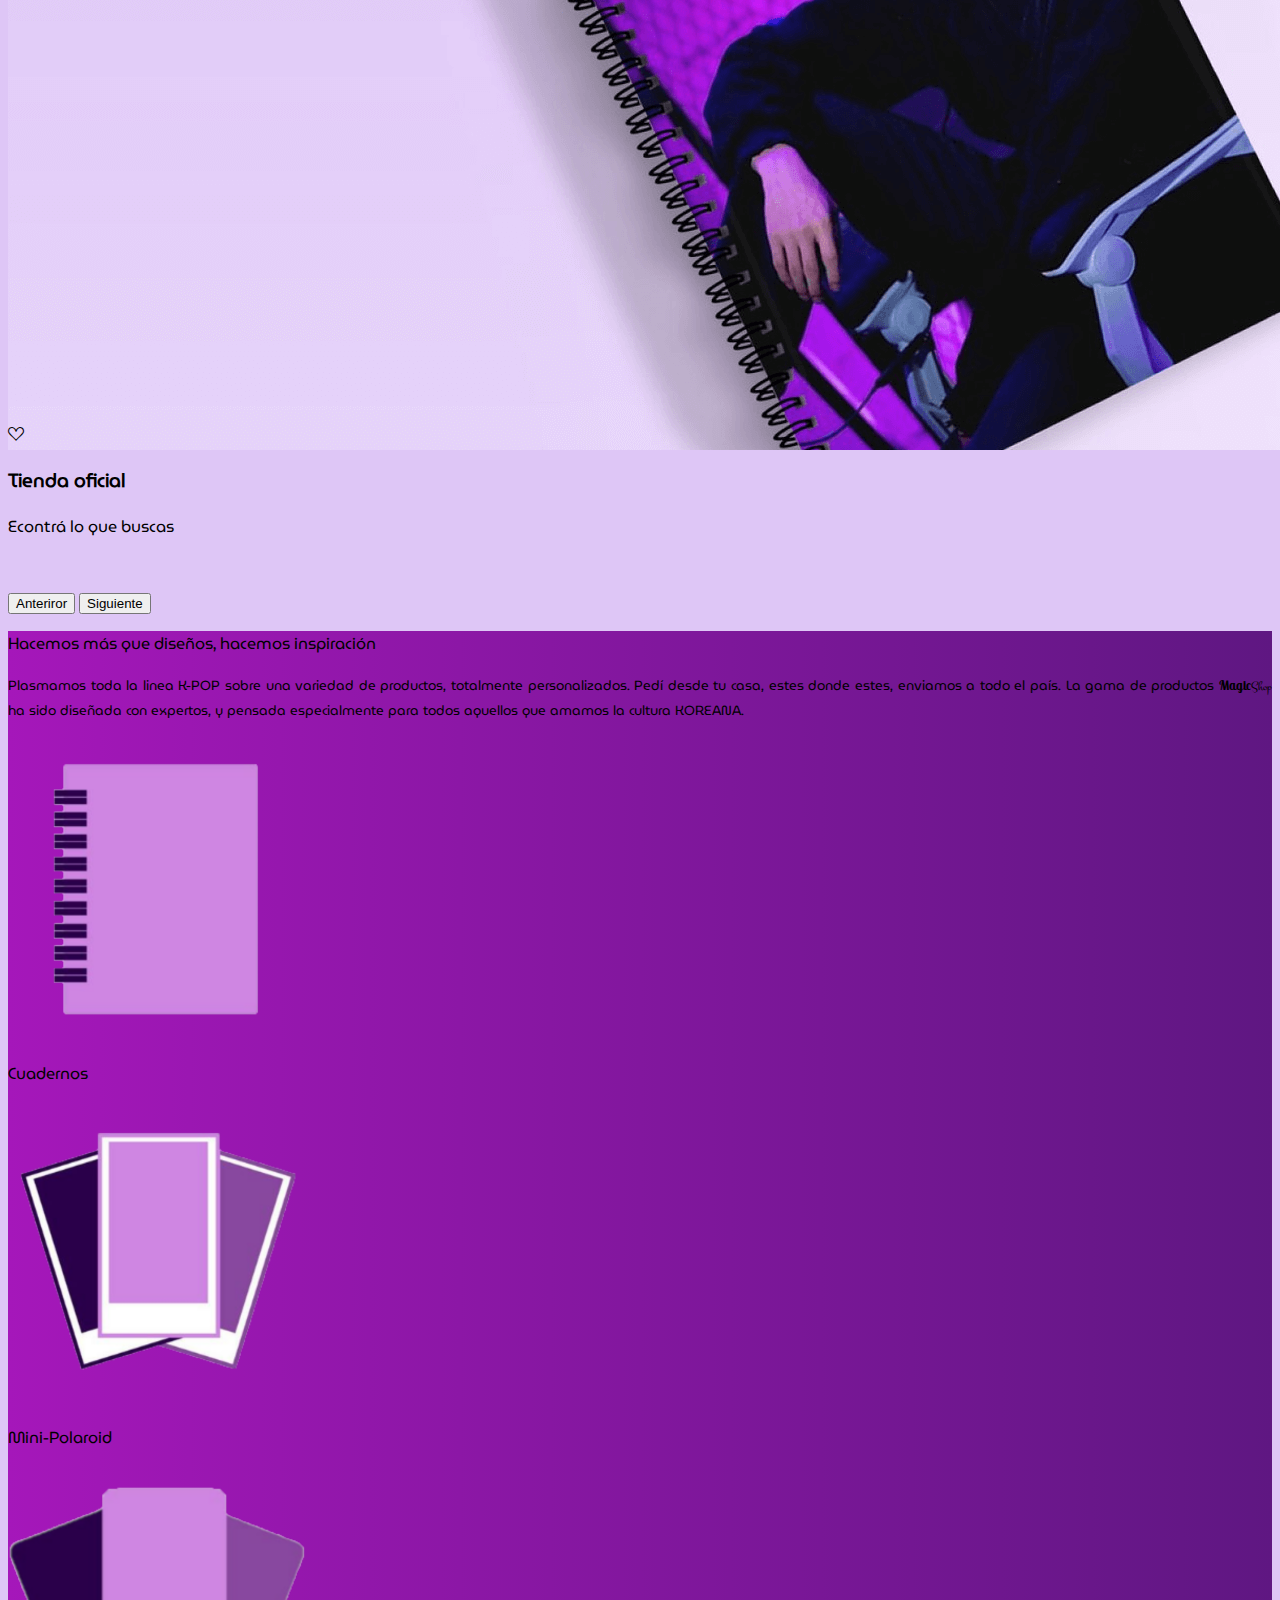
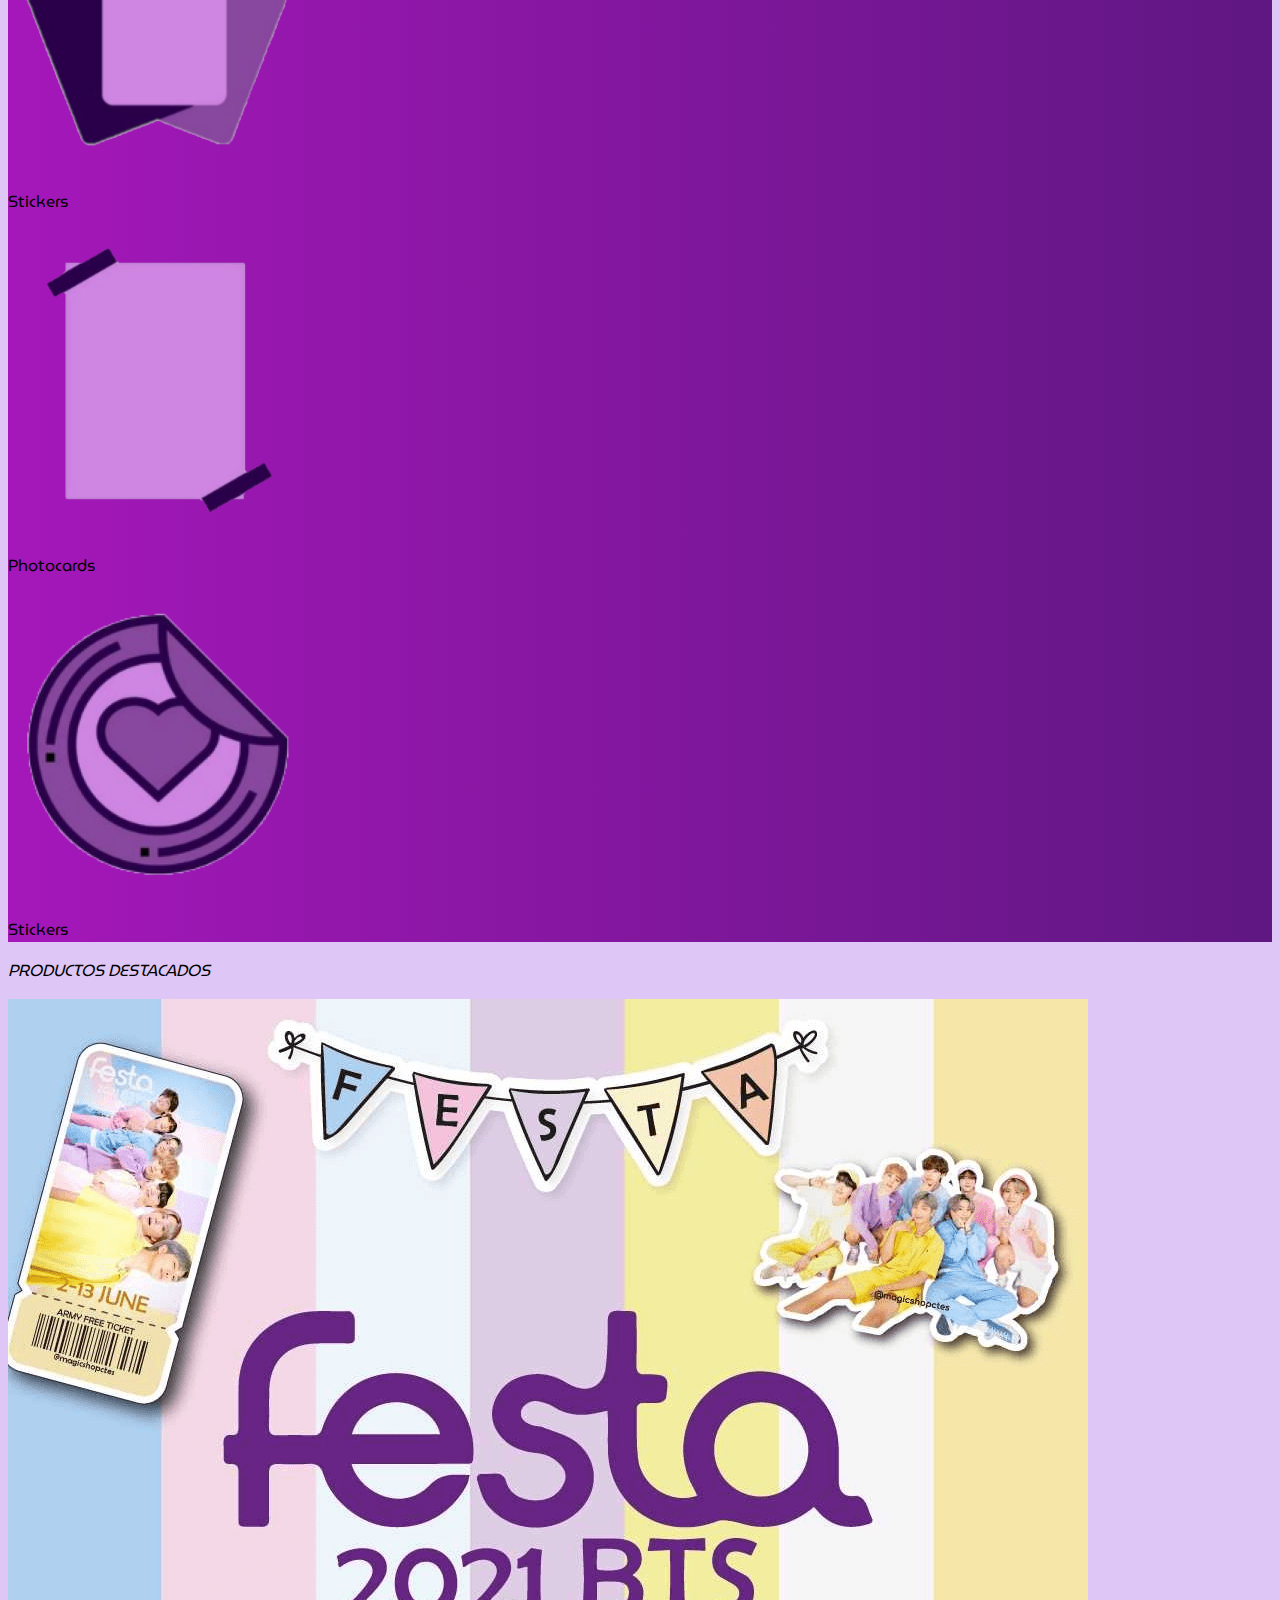
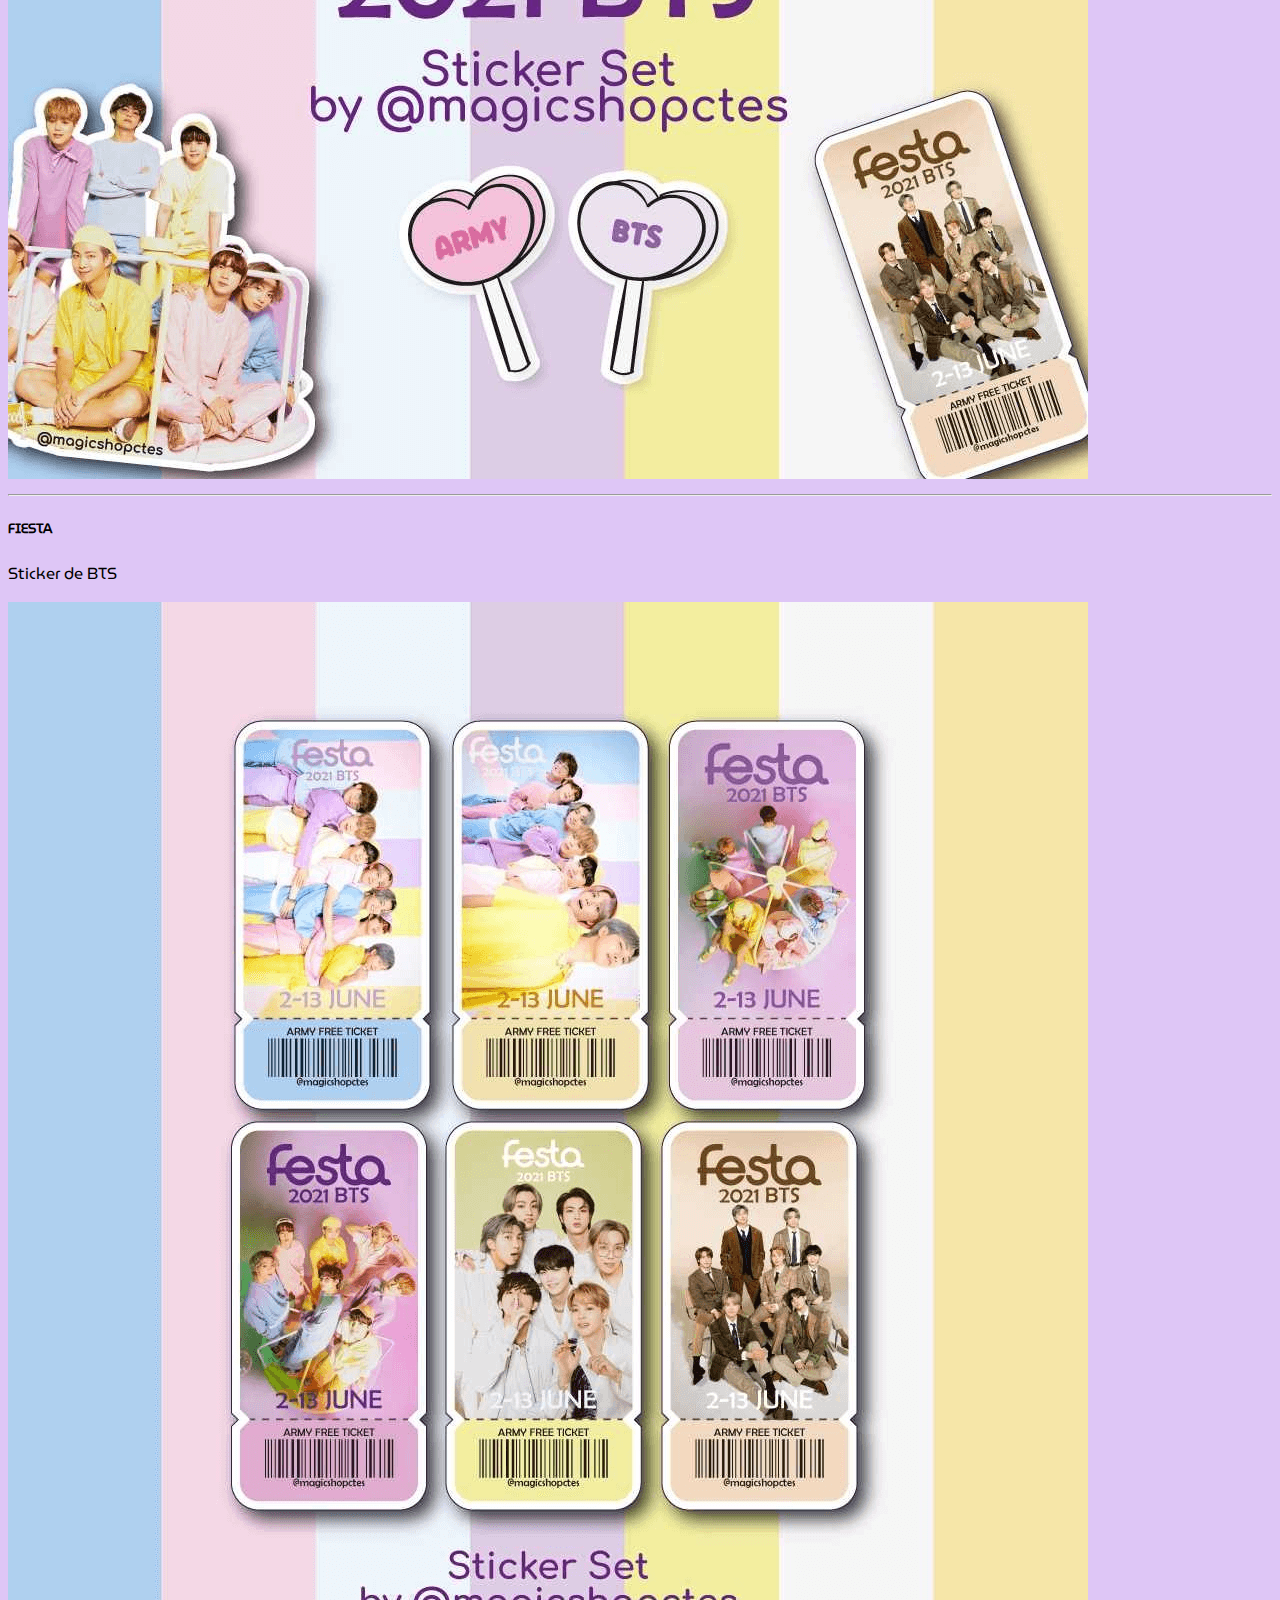
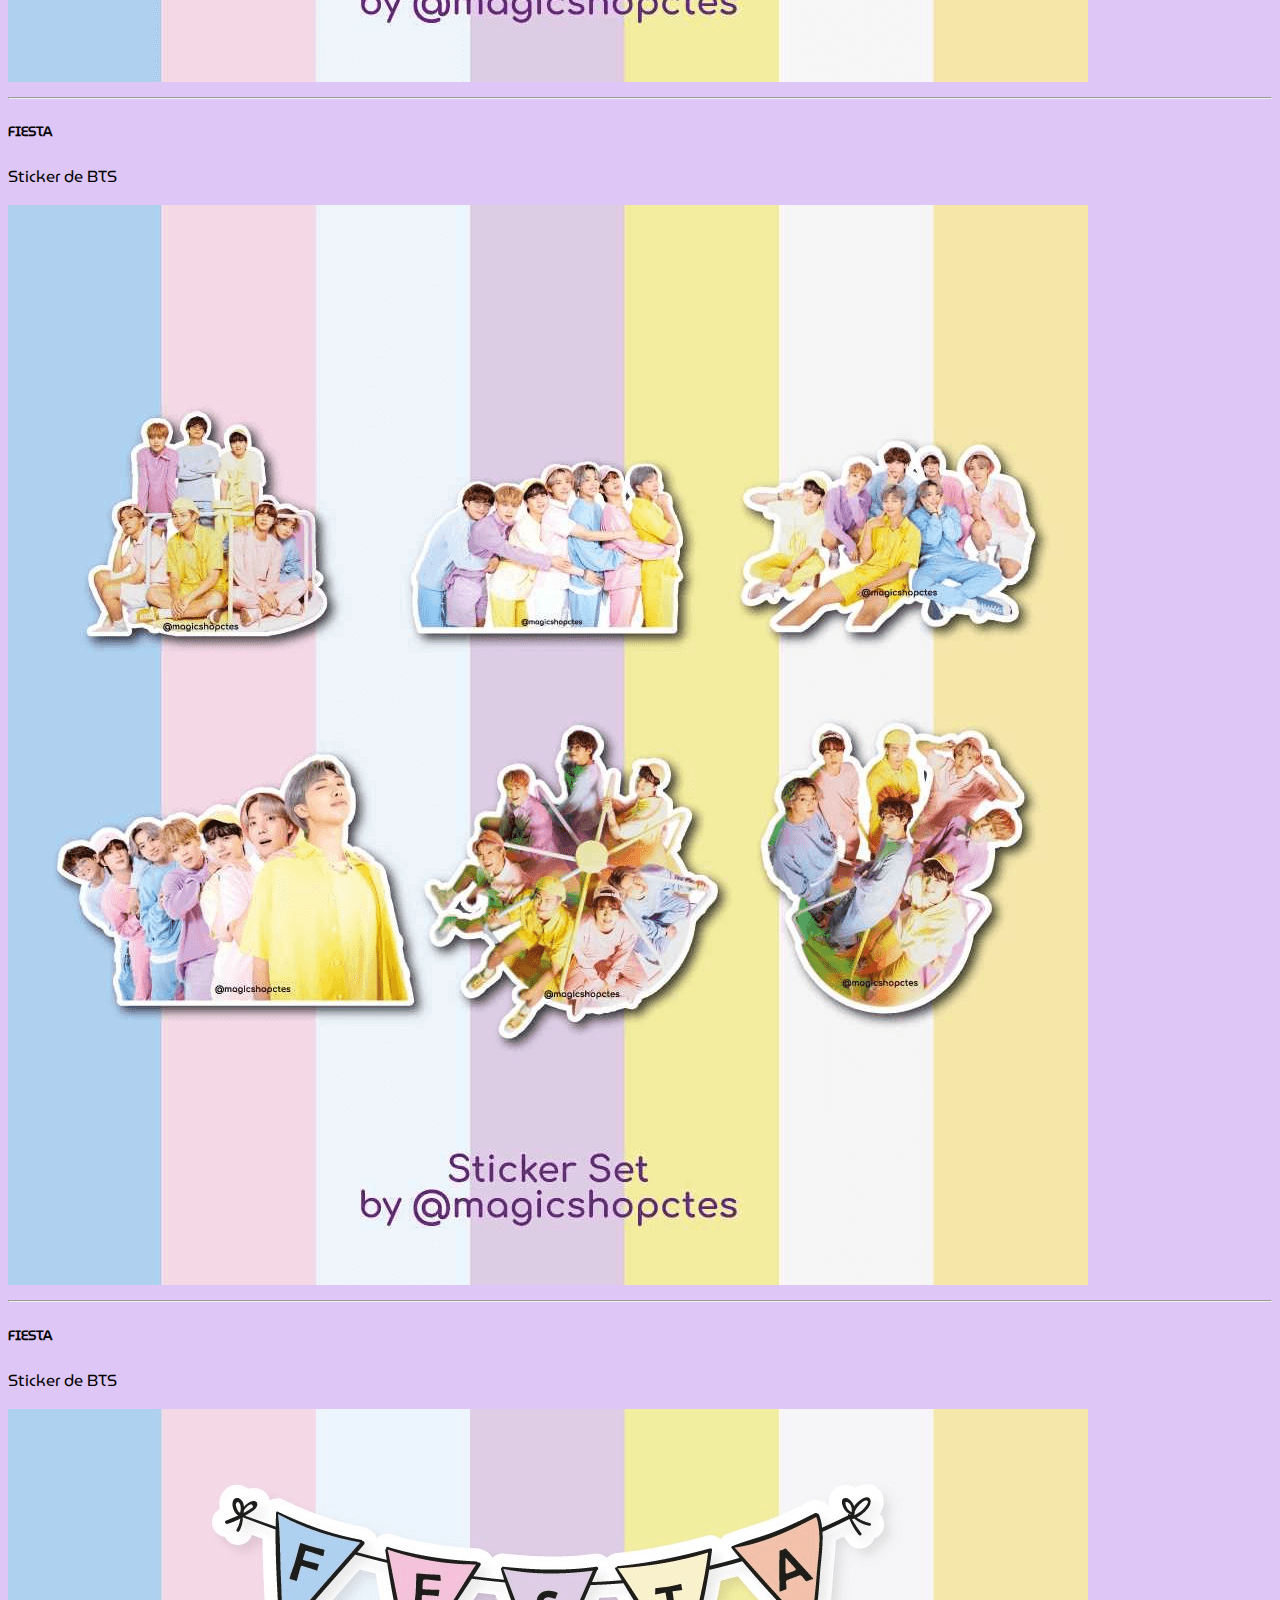
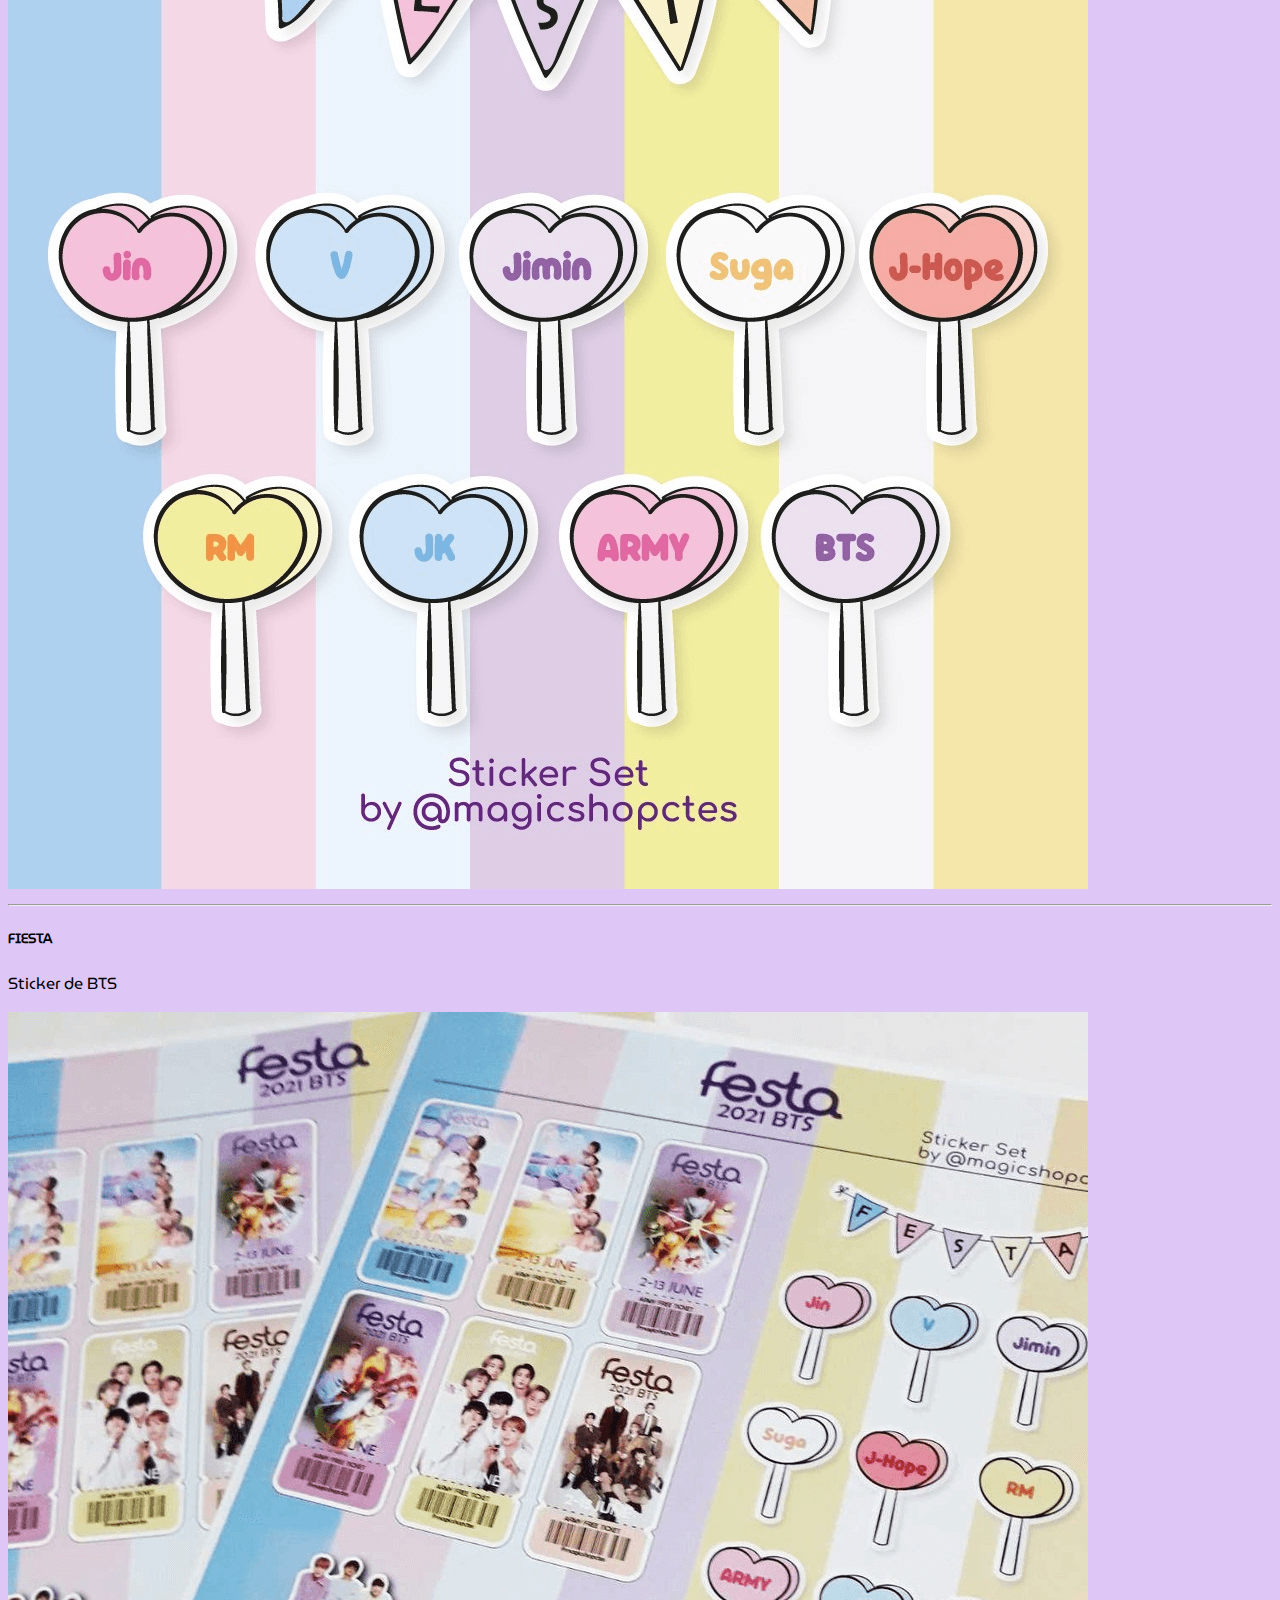
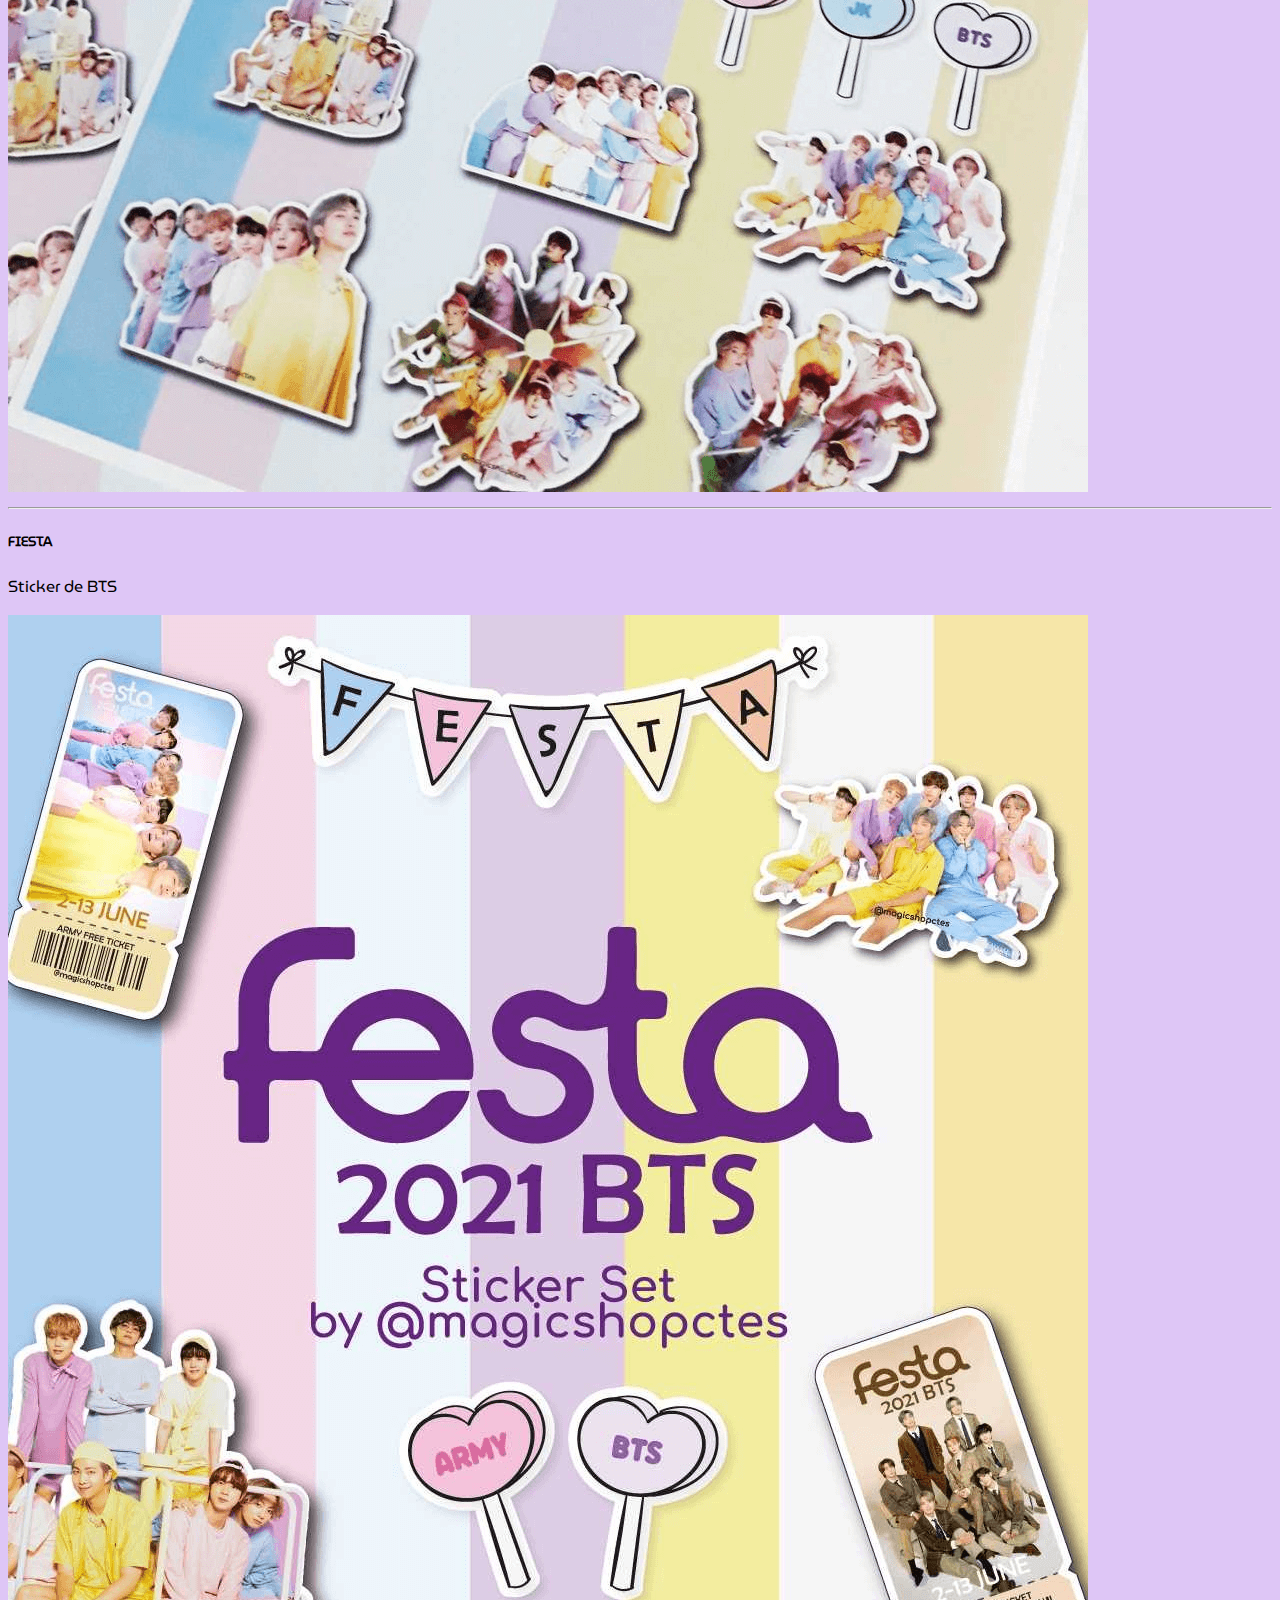
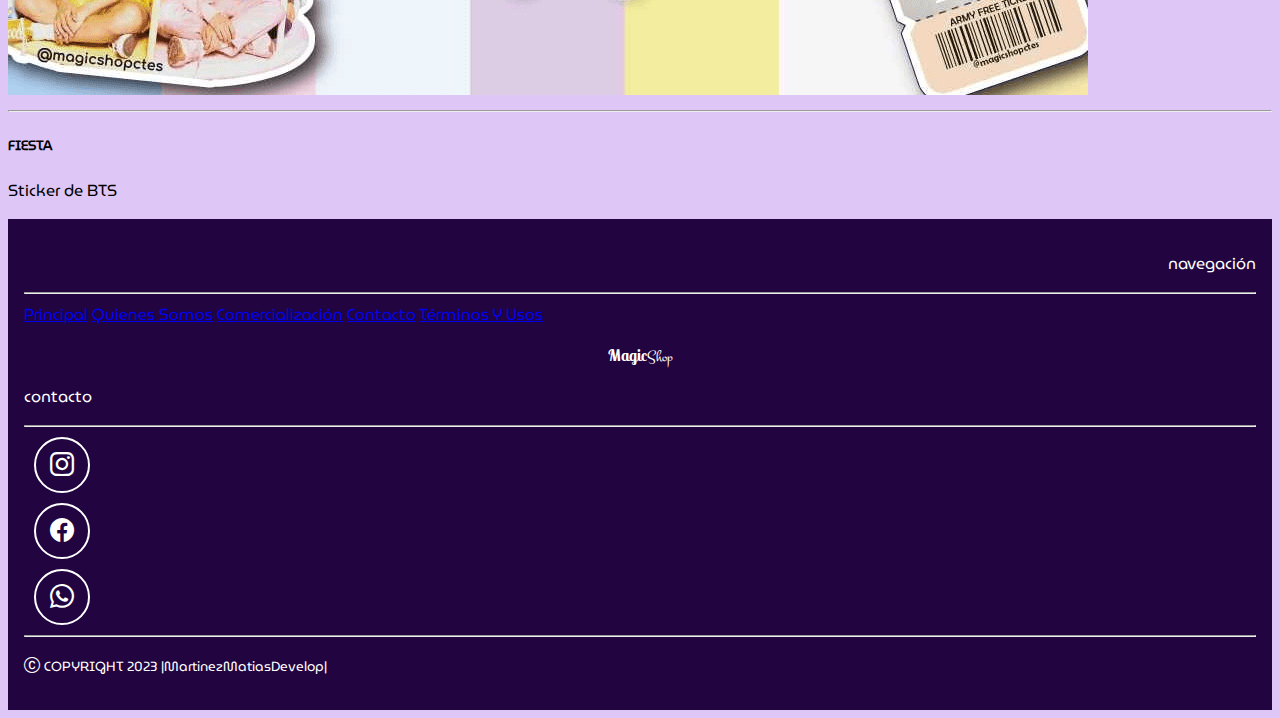
==== commit 9a2a35ad: "Update index.html" ====
--- a/index.html
+++ b/index.html
@@ -206,42 +206,42 @@
                   <div class="row row-cols-2 row-cols-sm-3 row-cols-md-3 row-cols-lg-4">
       
                       <div class="container g-col text-center mb-2 text-break">
-                          <img loading="lazy" class="img-fluid border rounded" src="img/productos/Sticker_sets/1_Portada_Stickers.png" alt="BTS1">
-                          <hr>
-                          <h5 class="title-prod text-wrap">FIESTA</h5>
-                          <p class="des-prod text-wrap">Sticker de BTS</p>
-                      </div>
-      
-                      <div class="container col text-center mb-2 text-break">
-                          <img loading="lazy" class="img-fluid border rounded" src="img/productos/Sticker_sets/2_Portada_Stickers.png" alt="Sticker-Fiesta">
-                          <hr>
-                          <h5 class="title-prod text-wrap">FIESTA</h5>
-                          <p class="des-prod text-wrap">Sticker de BTS</p>
-                      </div>
-      
-                      <div class="container col text-center mb-2 text-break">
-                          <img loading="lazy" class="img-fluid border rounded" src="img/productos/Sticker_sets/3_Portada_Stickers.png" alt="Sticker-Fiesta">
-                          <hr>
-                          <h5 class="title-prod text-wrap">FIESTA</h5>
-                          <p class="des-prod text-wrap">Sticker de BTS</p>
-                      </div>
-      
-                      <div class="container col text-center mb-2 text-break">
-                          <img loading="lazy" class="img-fluid border rounded" src="img/productos/Sticker_sets/4_Portada_Stickers.png" alt="Sticker-Fiesta">
-                          <hr>
-                          <h5 class="title-prod text-wrap">FIESTA</h5>
-                          <p class="des-prod text-wrap">Sticker de BTS</p>
-                      </div>
-      
-                      <div class="container col text-center mb-2 text-break">
-                          <img loading="lazy" class="img-fluid border rounded" src="img/productos/Sticker_sets/5_Portada_Stickers.png" alt="Sticker-Fiesta">
-                          <hr>
-                          <h5 class="title-prod text-wrap">FIESTA</h5>
-                          <p class="des-prod text-wrap">Sticker de BTS</p>
-                      </div>
-      
-                      <div class="container col text-center mb-2 text-break">
-                          <img loading="lazy" class="img-fluid border rounded" src="img/productos/Sticker_sets/1_Portada_Stickers.png" alt="Sticker-Fiesta">
+                          <img loading="lazy" class="img-fluid border rounded" src="img/productos/Sticker_Sets/1_Portada_Stickers.png" alt="BTS1">
+                          <hr>
+                          <h5 class="title-prod text-wrap">FIESTA</h5>
+                          <p class="des-prod text-wrap">Sticker de BTS</p>
+                      </div>
+      
+                      <div class="container col text-center mb-2 text-break">
+                          <img loading="lazy" class="img-fluid border rounded" src="img/productos/Sticker_Sets/2_Portada_Stickers.png" alt="Sticker-Fiesta">
+                          <hr>
+                          <h5 class="title-prod text-wrap">FIESTA</h5>
+                          <p class="des-prod text-wrap">Sticker de BTS</p>
+                      </div>
+      
+                      <div class="container col text-center mb-2 text-break">
+                          <img loading="lazy" class="img-fluid border rounded" src="img/productos/Sticker_Sets/3_Portada_Stickers.png" alt="Sticker-Fiesta">
+                          <hr>
+                          <h5 class="title-prod text-wrap">FIESTA</h5>
+                          <p class="des-prod text-wrap">Sticker de BTS</p>
+                      </div>
+      
+                      <div class="container col text-center mb-2 text-break">
+                          <img loading="lazy" class="img-fluid border rounded" src="img/productos/Sticker_Sets/4_Portada_Stickers.png" alt="Sticker-Fiesta">
+                          <hr>
+                          <h5 class="title-prod text-wrap">FIESTA</h5>
+                          <p class="des-prod text-wrap">Sticker de BTS</p>
+                      </div>
+      
+                      <div class="container col text-center mb-2 text-break">
+                          <img loading="lazy" class="img-fluid border rounded" src="img/productos/Sticker_Sets/5_Portada_Stickers.png" alt="Sticker-Fiesta">
+                          <hr>
+                          <h5 class="title-prod text-wrap">FIESTA</h5>
+                          <p class="des-prod text-wrap">Sticker de BTS</p>
+                      </div>
+      
+                      <div class="container col text-center mb-2 text-break">
+                          <img loading="lazy" class="img-fluid border rounded" src="img/productos/Sticker_Sets/1_Portada_Stickers.png" alt="Sticker-Fiesta">
                           <hr>
                           <h5 class="title-prod text-wrap">FIESTA</h5>
                           <p class="des-prod text-wrap">Sticker de BTS</p>
@@ -306,4 +306,4 @@
 
     </footer>
 </body>
-</html>+</html>
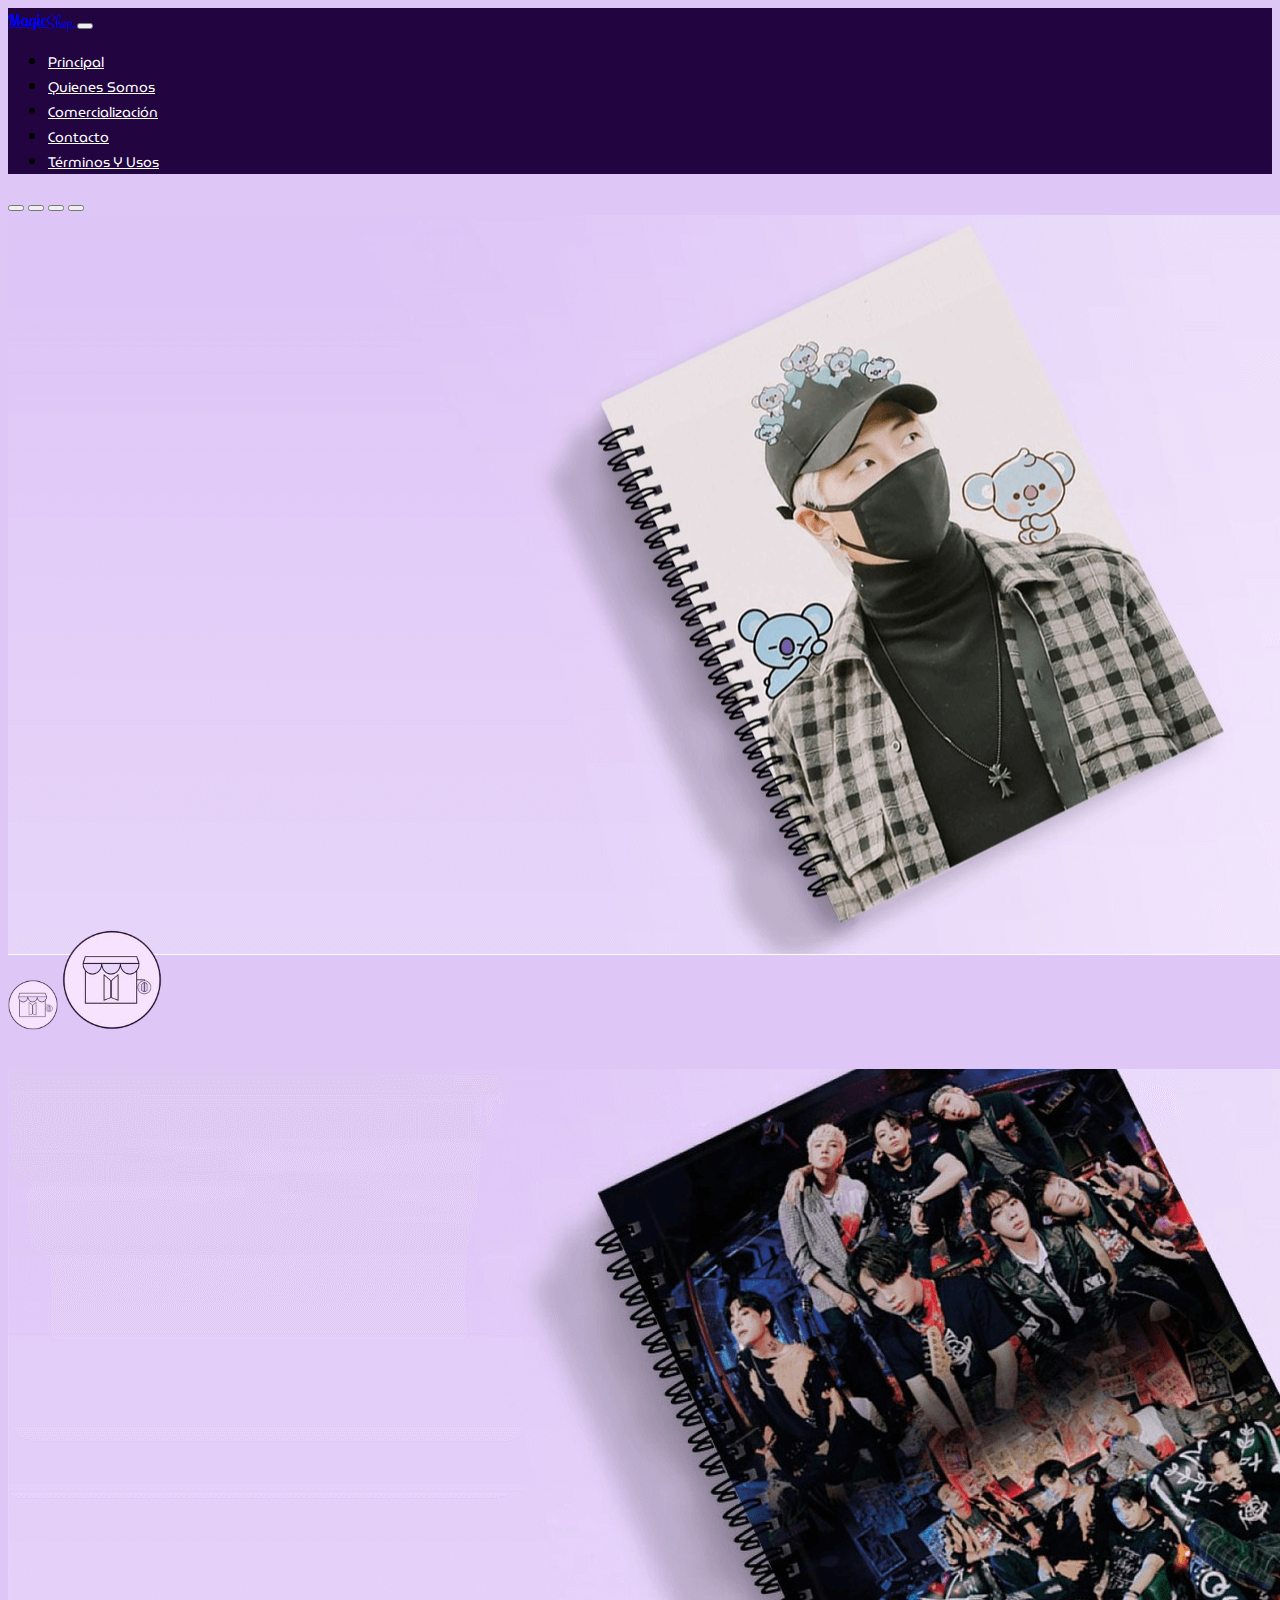
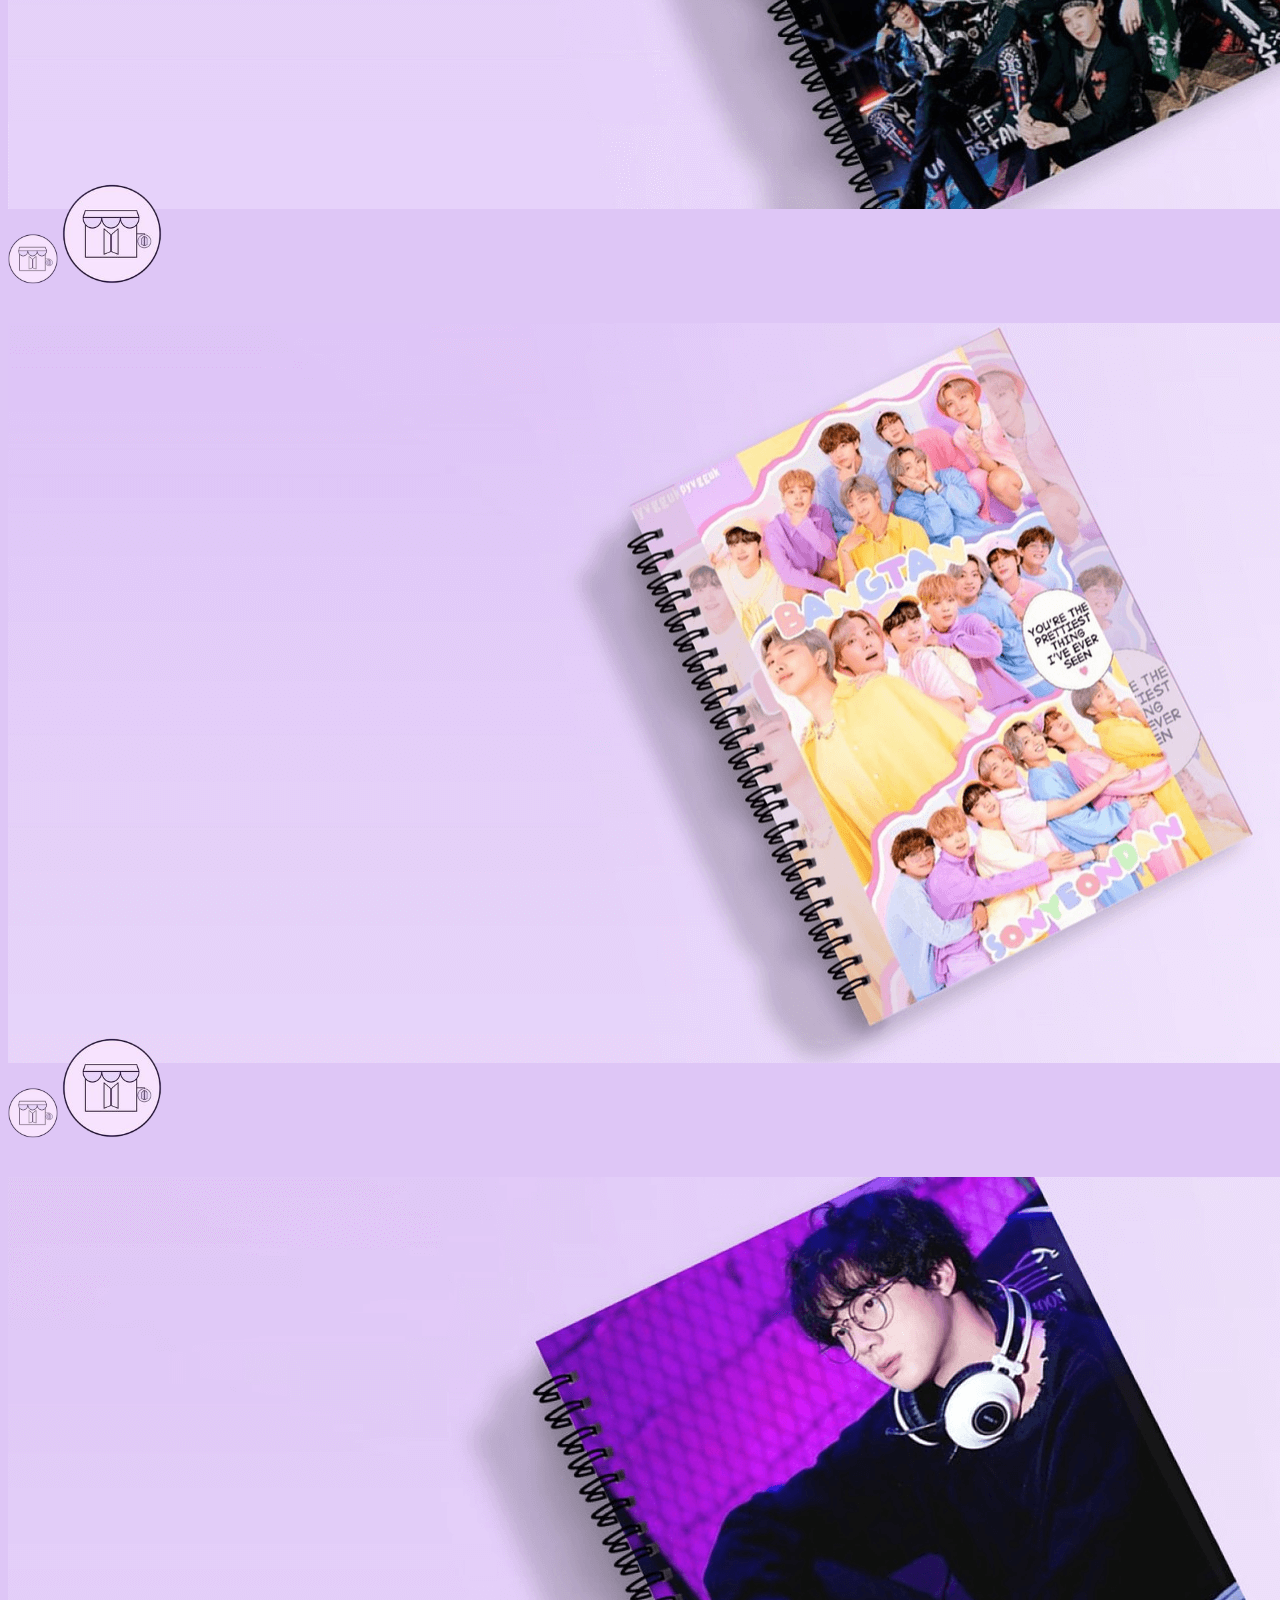
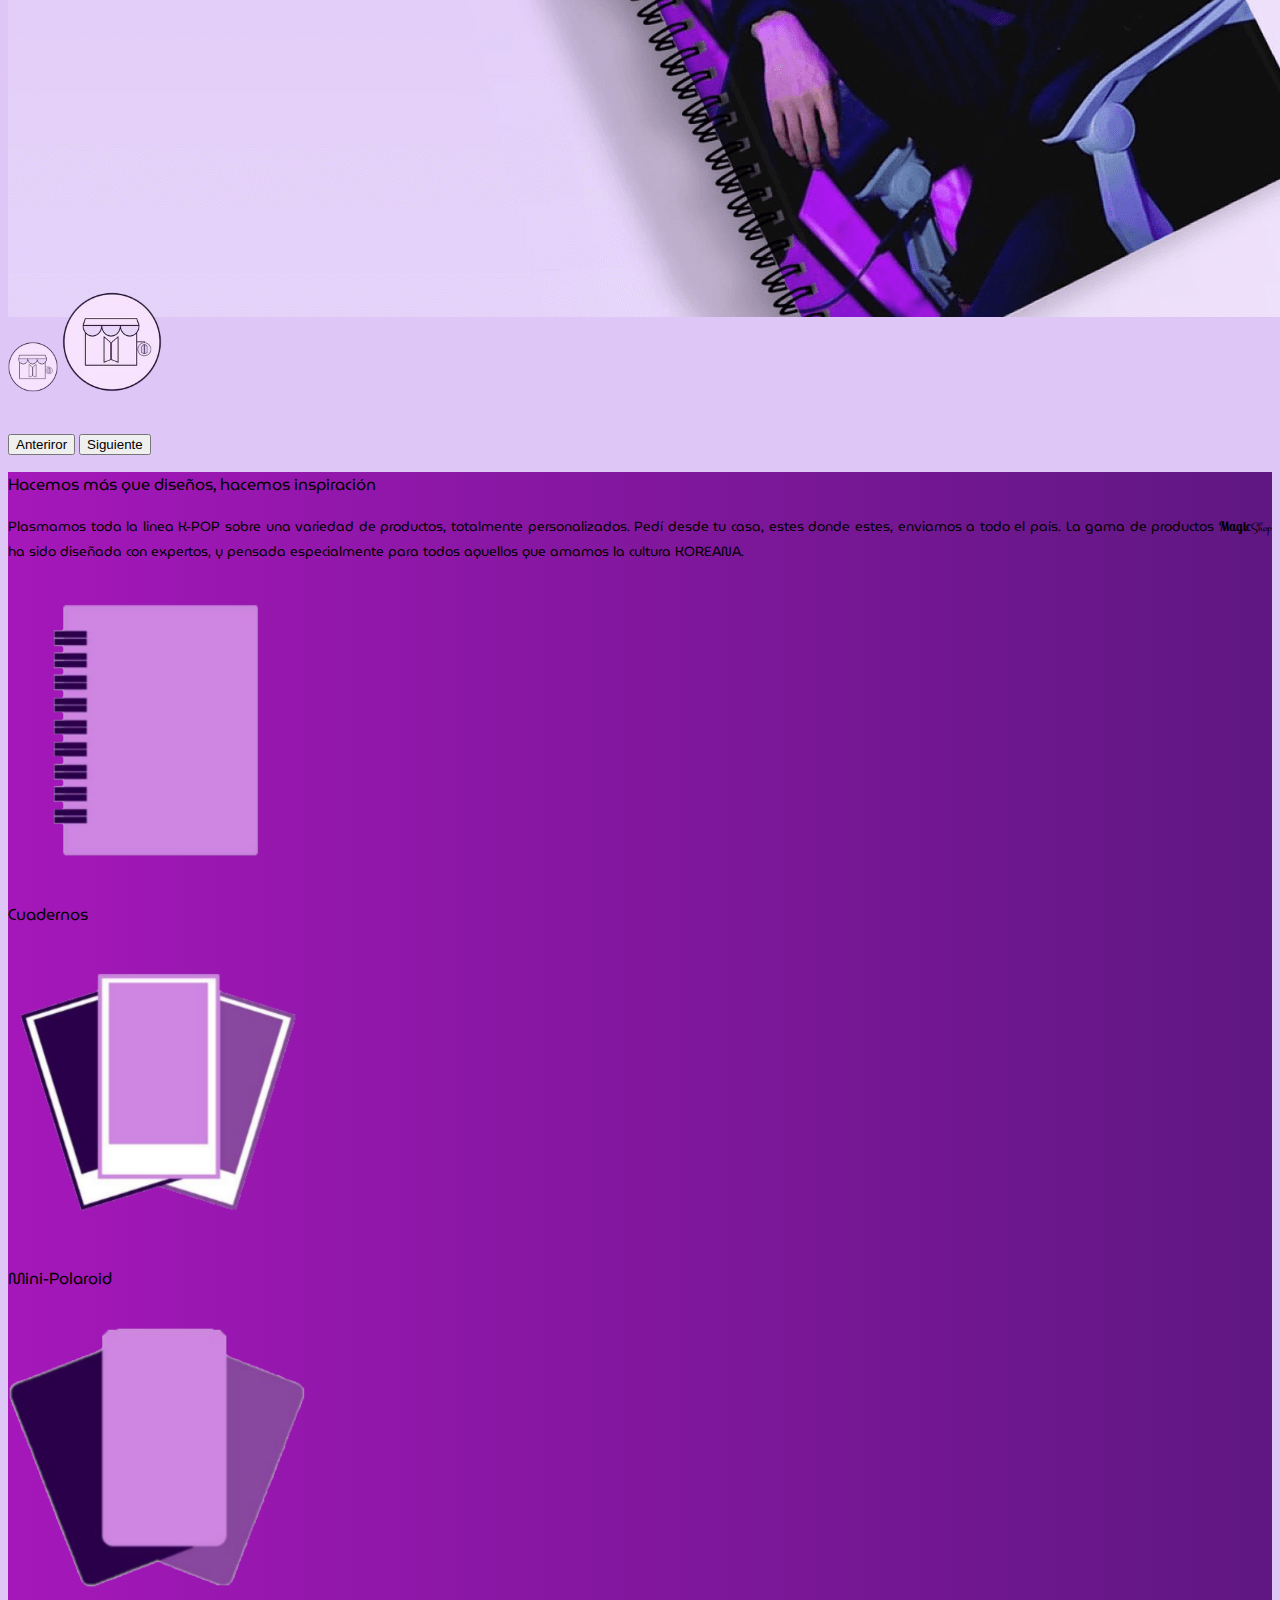
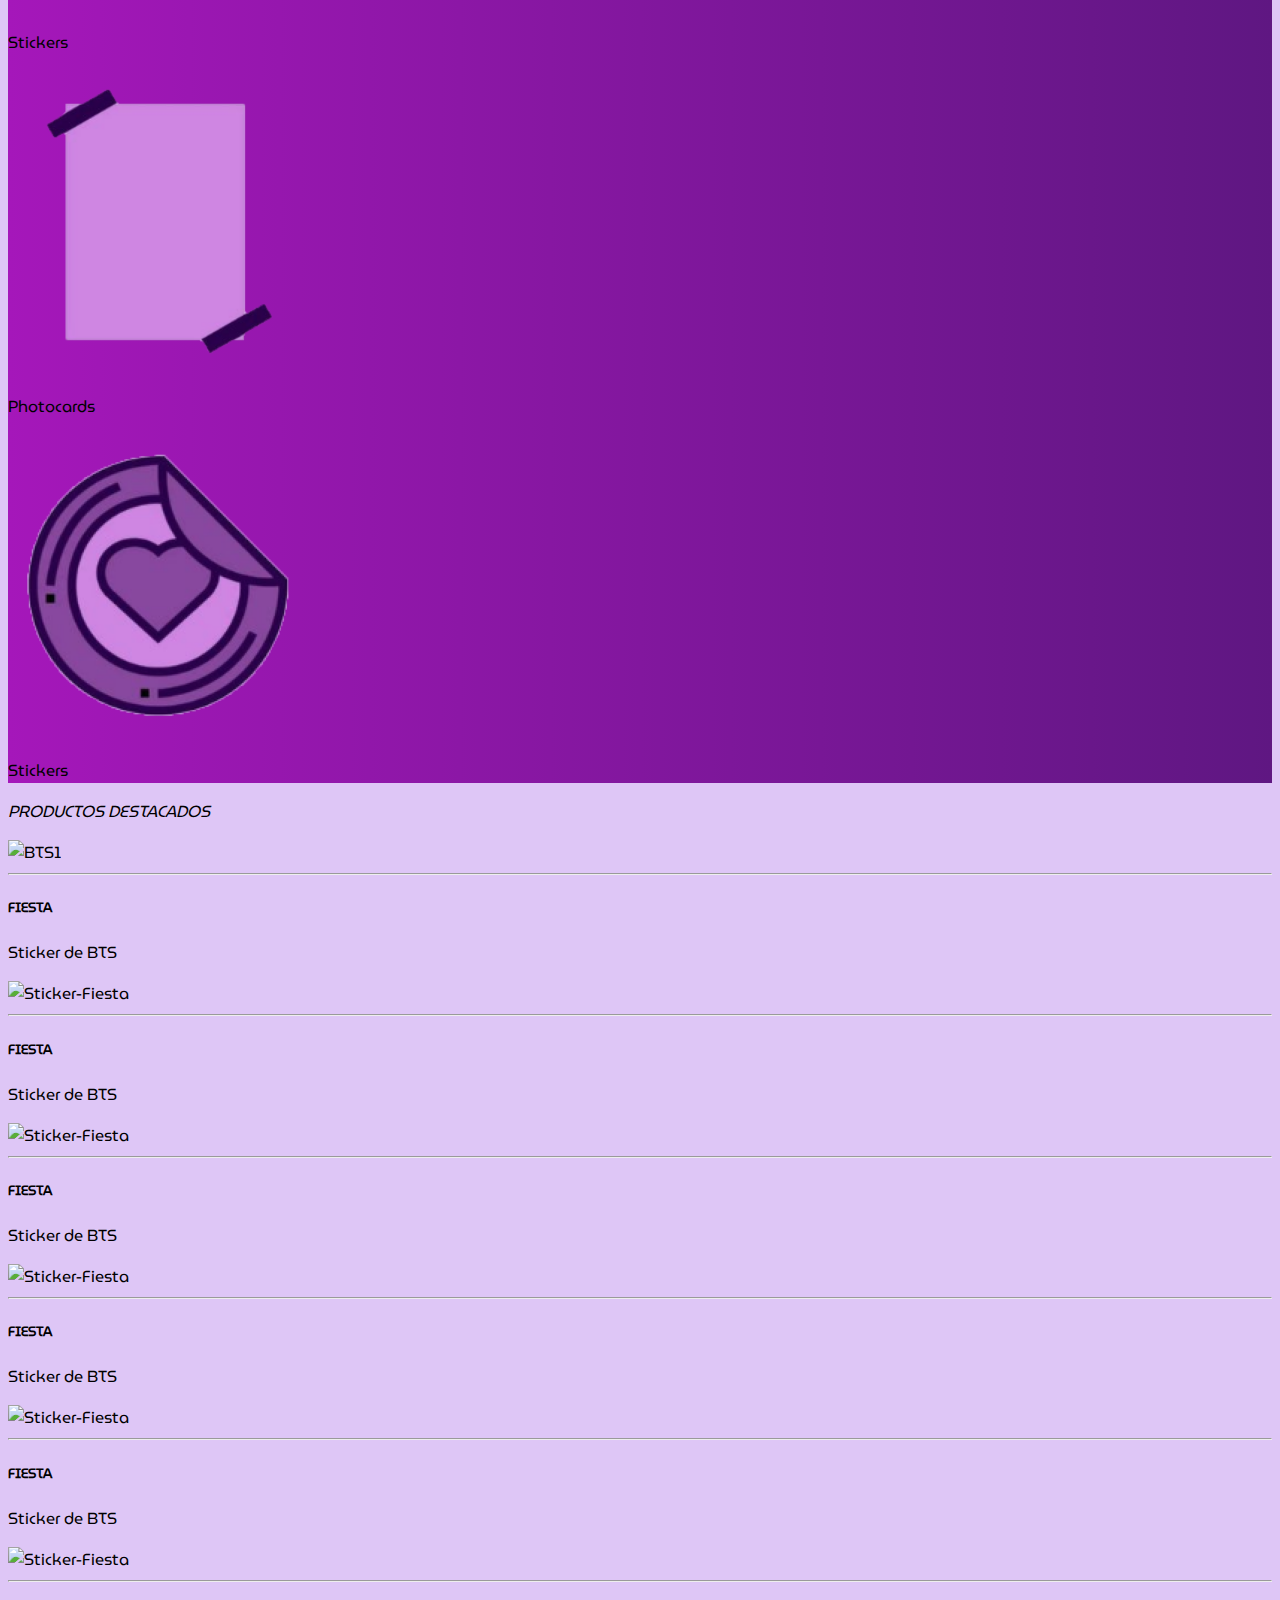
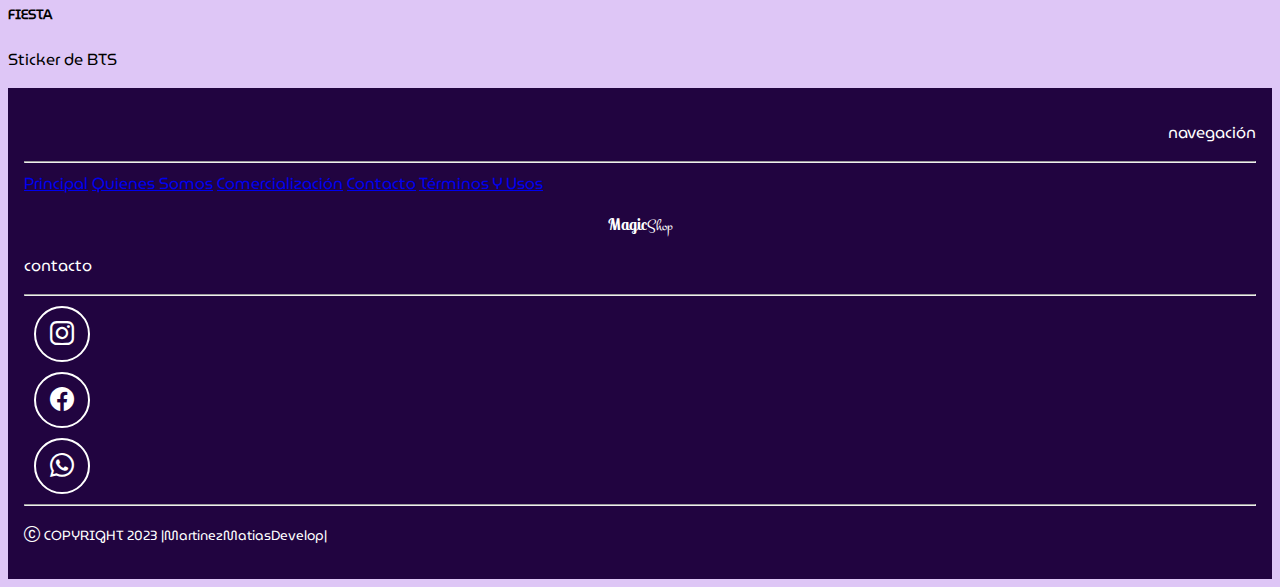
==== commit 1ab8c7ee: "Add files via upload" ====
--- a/index.html
+++ b/index.html
@@ -26,284 +26,299 @@
     
 </head>
 <body>
-        <!-- Barra de navegación -->
-        <nav class=" header navbar navbar-expand-md navbar-light sticky-top">
-            <!-- Contenedor interno de la barra -->
-            <div class="container-fluid">
-                <!-- Boton que se va a mostrar en los dispositivos pequeños -->
-              <button class="navbar-toggler btn btn-outline-light active" type="button" data-bs-toggle="collapse" data-bs-target="#navbar-Toggler" aria-controls="navbarTogglerDemo01" aria-expanded="false" aria-label="Toggle navigation">
-                <span class="navbar-toggler-icon"></span>
-              </button>
-              <!-- Inicio de los elementos de la barra -->
-              <div class="collapse navbar-collapse" id="navbar-Toggler">
-                <!-- Enlace a la página principal -->
-                <a class="navbar-brand text-white" href="index.html">
-                    <img src="img/logo/logo.png" width="50" alt="Logo de la página web">
-                    <span class="magic">Magic</span><span class="shop">Shop</span>
-                </a>
-                <!-- Elementos del texto parte de UL -->
-                <ul class="navbar-nav d-flex justify-content-center align-item-center">
-                  <li class="nav-item">
-                    <a class="nav-link"  href="index.html">principal</a>
-                  </li>
-                  <li class="nav-item">
-                    <a class="nav-link" href="quienes_somos.html">quienes somos</a>
-                  </li>
-                  <li class="nav-item">
-                    <a class="nav-link" href="comercializacion.html">comercialización</a>
-                  </li>
-                  <li class="nav-item">
-                    <a class="nav-link" href="contacto.html">contacto</a>
-                  </li>
-                  <li class="nav-item">
-                    <a class="nav-link" href="terminos.html" >términos y usos</a>
-                  </li>
-                </ul>
-              </div>
-            </div>
-        </nav>
-        <section class="container mt-1">
-
-          <!-- CARRUSEL -->
-          <div id="carrusel-magico" class="carousel slide carrusel-magico carousel-dark" data-bs-ride="carousel">
-            <!-- Botenes de abajo, para saber el orden y ubicacion de las imágenes -->
-            <div class="carousel-indicators d-none d-md-block text-center">
-              <button type="button" data-bs-target="#carrusel-magico" data-bs-slide-to="0" class="active" aria-current="true" aria-label="Slide 1"></button>
-              <button type="button" data-bs-target="#carrusel-magico" data-bs-slide-to="1" aria-label="Slide 2"></button>
-              <button type="button" data-bs-target="#carrusel-magico" data-bs-slide-to="2" aria-label="Slide 3"></button>
-              <button type="button" data-bs-target="#carrusel-magico" data-bs-slide-to="3" aria-label="Slide 4"></button>
-            </div>
-      
-            <!-- IMAGENES DEL CARRUSEL MAGICO-->
-            <div class="carousel-inner">
-              <!-- IMAGEN 1 -->
-              <div class="carousel-item active bg-primary">
-      
-                <img src="img/productos/banner/modelo.png" class="d-block w-100" alt="Tapa cuaderno BTS">
-                <div class="carousel-caption w-25 vertical">
-                  <i class="bi bi-suit-heart d-block d-md-none display-1"></i>
-                  <h3 class="d-none d-md-block">K-POP Store</h3>
-                  <p class="m-0 d-none d-md-block">De Corrientes al mundo</p>
-                </div>
-      
-              </div>
-      
-              <!-- IMAGEN 2 -->
-              <div class="carousel-item">
-      
-                <img src="img//productos/banner/modelo_1.png" class="d-block w-100" alt="Tapa cuaderno BTS">
-                <div class="carousel-caption w-25 vertical">
-                  <i class="bi bi-suit-heart d-block d-md-none display-1"></i>
-                  <h3 class="d-none d-md-block">Artículos variados</h3>
-                  <p class="d-none d-md-block m-0">personalizados</p>
-                </div>
-      
-              </div>
-      
-              <!-- IMAGEN 3 -->
-              <div class="carousel-item">
-      
-                <img src="img//productos/banner/modelo_2.png" class="d-block w-100" alt="Tapa cuaderno BTS">
-                <div class="carousel-caption w-25 vertical">
-                  <i class="bi bi-suit-heart d-block d-md-none display-1"></i>
-                  <h3 class="d-none d-md-block">Lo pedís lo tenés</h3>
-                  <p class="d-none d-md-block m-0">Envíos a todo el país</p>
-                </div>
-      
-              </div>
-      
-              <!-- IMAGEN 4 -->
-              <div class="carousel-item">
-      
-                <img src="img/productos/banner/modelo_3.png" class="d-block w-100" alt="Tapa cuaderno BTS">
-                <div class="carousel-caption w-25 vertical">
-                  <i class="bi bi-suit-heart d-block d-md-none display-1"></i>
-                  <h3 class="d-none d-md-block">Tienda oficial</h3>
-                  <p class="d-none d-md-block m-0">Econtrá lo que buscas</p>
-                </div>
-      
-              </div>
-      
-            </div>
-      
-            <!-- BOTON DESLIZAR A LA IZQUIERA O PREVIW-->
-            <button class="carousel-control-prev" type="button" data-bs-target="#carrusel-magico" data-bs-slide="prev">
-              <span class="carousel-control-prev-icon" aria-hidden="true"></span>
-              <span class="visually-hidden">Anteriror</span>
-            </button>
-            <!-- BOTON DESLIZAR A LA DERECHA O SIGUIENTE -->
-            <button class="carousel-control-next" type="button" data-bs-target="#carrusel-magico" data-bs-slide="next">
-              <span class="carousel-control-next-icon" aria-hidden="true"></span>
-              <span class="visually-hidden">Siguiente</span>
-            </button>
-          </div>  
-          <!-- BREVE DESCRIPCION -->
-          <div class="breve-descripcion rounded mt-3 shadow-lg container">
-            <div class="row">
-      
-              <!-- TEXTO -->
-              <div class="col-12 col-md-6 text-break">
-                <p class="descripcion m-0 p-4 p-lg-5 fs-3 text-white text-wrap">
-                  Hacemos más que diseños, hacemos inspiración
-                </p>
-                <p class="descripcion text-white">
-                  <small >Plasmamos toda la linea K-POP sobre una variedad de productos, totalmente personalizados. Pedí desde tu casa, estes donde estes, enviamos a todo el país. La gama de productos <span class="magic fs-5">Magic</span><span class="shop fs-5">Shop</span> ha sido diseñada con expertos, y pensada especialmente para todos aquellos que amamos la cultura KOREANA.</small>
-                </p>
-              </div>
-              <!-- MUESTRAS -->
-              <div class="modelos col-12 col-md-6 container mt-2 mt-md-0">
-      
-                <div class="row row-cols-3 text-white">
-      
-                  <div class="col container text-center">
-                    <img src="img/productos/modelos/cuaderno.png" class="img-fluid" alt="modelo">
-                    <p class="text-center m-0">
-                      Cuadernos
-                    </p>
-                  </div>
-      
-                  <div class="col container">
-                    <img src="img/productos/modelos/mini_polaroid.png" class="img-fluid" alt="modelo">
-                    <p class="text-center m-0">
-                      Mini-Polaroid
-                    </p>
-                  </div>
-                  
-                  <div class="col container">
-                    <img src="img/productos/modelos/photocard.png" class="img-fluid" alt="modelo">
-                    <p class="text-center m-0">
-                      Stickers
-                    </p>
-                  </div>
-      
-                  <div class="col container">
-                    <img src="img/productos/modelos/poster.png" class="img-fluid" alt="modelo">
-                    <p class="text-center m-0">
-                      Photocards
-                    </p>
-                  </div>
-      
-                  <div class="col container">
-                    <img src="img/productos/modelos/sticker.png" class="img-fluid" alt="modelo">
-                    <p class="text-center m-0">
-                      Stickers
-                    </p>
-                  </div>
-      
-                </div>
-      
-              </div>
-      
-            </div>
-          </div>
-          <!-- SECCION PRODUCTOS DESTACADOS -->
-          <div class="container mt-3">
-              <div class="tarjeta-presentacion d-inline-flex bg-white bg-opacity-50 border rounded m-2 shadow-lg text-break">
-                  <p class="mb-0 p-2 fw-bolder text-wrap"><i>PRODUCTOS DESTACADOS</i></p>
-              </div>
-              <!-- SECCION PRODUCTOS DE LA TIENDA -->
-              <div class="productos container mt-2">
-                  <div class="row row-cols-2 row-cols-sm-3 row-cols-md-3 row-cols-lg-4">
-      
-                      <div class="container g-col text-center mb-2 text-break">
-                          <img loading="lazy" class="img-fluid border rounded" src="img/productos/Sticker_Sets/1_Portada_Stickers.png" alt="BTS1">
-                          <hr>
-                          <h5 class="title-prod text-wrap">FIESTA</h5>
-                          <p class="des-prod text-wrap">Sticker de BTS</p>
-                      </div>
-      
-                      <div class="container col text-center mb-2 text-break">
-                          <img loading="lazy" class="img-fluid border rounded" src="img/productos/Sticker_Sets/2_Portada_Stickers.png" alt="Sticker-Fiesta">
-                          <hr>
-                          <h5 class="title-prod text-wrap">FIESTA</h5>
-                          <p class="des-prod text-wrap">Sticker de BTS</p>
-                      </div>
-      
-                      <div class="container col text-center mb-2 text-break">
-                          <img loading="lazy" class="img-fluid border rounded" src="img/productos/Sticker_Sets/3_Portada_Stickers.png" alt="Sticker-Fiesta">
-                          <hr>
-                          <h5 class="title-prod text-wrap">FIESTA</h5>
-                          <p class="des-prod text-wrap">Sticker de BTS</p>
-                      </div>
-      
-                      <div class="container col text-center mb-2 text-break">
-                          <img loading="lazy" class="img-fluid border rounded" src="img/productos/Sticker_Sets/4_Portada_Stickers.png" alt="Sticker-Fiesta">
-                          <hr>
-                          <h5 class="title-prod text-wrap">FIESTA</h5>
-                          <p class="des-prod text-wrap">Sticker de BTS</p>
-                      </div>
-      
-                      <div class="container col text-center mb-2 text-break">
-                          <img loading="lazy" class="img-fluid border rounded" src="img/productos/Sticker_Sets/5_Portada_Stickers.png" alt="Sticker-Fiesta">
-                          <hr>
-                          <h5 class="title-prod text-wrap">FIESTA</h5>
-                          <p class="des-prod text-wrap">Sticker de BTS</p>
-                      </div>
-      
-                      <div class="container col text-center mb-2 text-break">
-                          <img loading="lazy" class="img-fluid border rounded" src="img/productos/Sticker_Sets/1_Portada_Stickers.png" alt="Sticker-Fiesta">
-                          <hr>
-                          <h5 class="title-prod text-wrap">FIESTA</h5>
-                          <p class="des-prod text-wrap">Sticker de BTS</p>
-                      </div>
-      
-                  </div>
-              </div>
-      
-          </div>
-      
-        </section>
-        <!-- PIE DE PAGINA -->
-    <footer class="container-fluid">
-      <!-- NAVEGACION - EMPRESA - REDES -->
-      <div class="footer-superior row justify-content-center">
-          <!-- ENLACES DEL MENU -->
-          <div class="col-md-3 seccion-izquierda mt-4 mt-md-0">
-              <div class="row">
-                  <p class="text-uppercase fw-bold fs-5">navegación</p>
-              </div>
-              <hr class="m-0">
-              <div class="row">
-                  <a href="index.html" class="nav-link mt-1 p-1 text-uppercase">Principal</a>
-                  <a href="quienes_somos.html" class="nav-link mt-1 p-1 text-uppercase">Quienes Somos</a>
-                  <a href="comercializacion.html" class="nav-link mt-1 p-1 text-uppercase">Comercialización</a>
-                  <a href="contacto.html" class="nav-link mt-1 p-1 text-uppercase">Contacto</a>
-                  <a href="terminos.html" class="nav-link mt-1 p-1 text-uppercase">Términos y usos</a>
-              </div>
-          </div>
-          <!-- PARTE DEL MEDIO -->
-          <div class="col-md-6 seccion-medio mt-4 mt-md-0">
-          <p class="display-3"><span class="magic">Magic</span><span class="shop">Shop</span></p>
-          </div>
-          <!-- PARTE DERECHA -->
-          <div class="col-md-3 seccion-derecha mt-4 mt-md-0">
-              <div class="row">
-                  <p class="text-uppercase fw-bold fs-5">contacto</p>
-              </div>
-              <hr class="m-0">
-              <div class="row iconos-redes-sociales d-flex flex-wrap justify-content-center">
-                  <a href="#" class="nav-link">
-                      <i class="bi bi-instagram"></i>
-                  </a>
-                  <a href="#" class="nav-link">
-                      <i class="bi bi-facebook"></i>
-                  </a>
-                  <a href="#" class="nav-link">
-                      <i class="bi bi-whatsapp"></i>
-                  </a>
-              </div>
-          </div>
-      </div>
-      <hr>
-      <!-- COPY - AÑO - DEVELOP -->
-      <div class="footer-inferior row text-break">
-          <div class="col col-md-3 offset-md-9 text-wrap">
-              <p>
-                  <i class="bi bi-c-circle"></i><small> COPYRIGHT 2023 |MartinezMatiasDevelop|</small>
-              </p>
-          </div>
-      </div>
-
-    </footer>
+  <!-- Barra de navegación -->
+  <nav class=" header navbar navbar-expand-lg navbar-light sticky-top">
+    <div class="container-fluid"><!-- Contenedor interno de la barra -->
+
+      <a class="navbar-brand text-white" href="index.html"><!-- LOGO/NOMBRE EMPRESA-->
+        <!-- <img src="img/logo/logo.png" width="50" alt="Logo de la página web"> -->
+        <span class="magic">Magic</span><span class="shop">Shop</span>
+      </a>
+
+        <!-- Boton que se va a mostrar en los dispositivos pequeños -->
+      <button class="navbar-toggler btn btn-outline-light active" type="button" data-bs-toggle="collapse" data-bs-target="#navbar-Toggler" aria-controls="navbarTogglerDemo01" aria-expanded="false" aria-label="Toggle navigation">
+        <span class="navbar-toggler-icon"></span>
+      </button>
+      <!-- Inicio de los elementos de la barra -->
+      <div class="collapse navbar-collapse" id="navbar-Toggler">
+          
+        <!-- Elementos del texto parte de UL -->
+        <ul class="navbar-nav d-flex justify-content-center align-item-center ms-auto">
+          <li class="nav-item">
+            <a class="nav-link"  href="index.html">principal</a>
+          </li>
+          <li class="nav-item">
+            <a class="nav-link" href="quienes_somos.html">quienes somos</a>
+          </li>
+          <li class="nav-item">
+            <a class="nav-link" href="comercializacion.html">comercialización</a>
+          </li>
+          <li class="nav-item">
+            <a class="nav-link" href="contacto.html">contacto</a>
+          </li>
+          <li class="nav-item">
+            <a class="nav-link" href="terminos.html" >términos y usos</a>
+          </li>
+        </ul>
+
+      </div>
+
+    </div>
+  </nav>
+  <!-- CUERPO -->
+  <section class="container mt-1">
+
+    <!-- CARRUSEL -->
+    <div id="carrusel-magico" class="carousel slide carrusel-magico carousel-dark" data-bs-ride="carousel">
+      <!-- Botenes de abajo, para saber el orden y ubicacion de las imágenes -->
+      <div class="carousel-indicators d-none d-md-block text-center">
+        <button type="button" data-bs-target="#carrusel-magico" data-bs-slide-to="0" class="active" aria-current="true" aria-label="Slide 1"></button>
+        <button type="button" data-bs-target="#carrusel-magico" data-bs-slide-to="1" aria-label="Slide 2"></button>
+        <button type="button" data-bs-target="#carrusel-magico" data-bs-slide-to="2" aria-label="Slide 3"></button>
+        <button type="button" data-bs-target="#carrusel-magico" data-bs-slide-to="3" aria-label="Slide 4"></button>
+      </div>
+
+      <!-- IMAGENES DEL CARRUSEL MAGICO-->
+      <div class="carousel-inner">
+        <!-- IMAGEN 1 -->
+        <div class="carousel-item active">
+
+          <img src="img/productos/banner/modelo.png" class="d-block w-100" alt="Tapa cuaderno BTS">
+          
+          <div class="carousel-caption w-25 vertical row">
+            <div class="col-10">
+
+              <img src="img/logo/logo.png" width="50" alt="Logo de la página web" class=" d-md-none">
+              <img src="img/logo/logo.png" width="100" alt="Logo de la página web" class="d-none d-md-block text-end">
+            </div>
+          </div>
+
+        </div>
+
+        <!-- IMAGEN 2 -->
+        <div class="carousel-item">
+
+          <img src="img//productos/banner/modelo_1.png" class="d-block w-100" alt="Tapa cuaderno BTS">
+          
+          <div class="carousel-caption w-25 vertical row">
+            <div class="col-10">
+
+              <img src="img/logo/logo.png" width="50" alt="Logo de la página web" class=" d-md-none">
+              <img src="img/logo/logo.png" width="100" alt="Logo de la página web" class="d-none d-md-block text-end">
+            </div>
+          </div>
+
+        </div>
+
+        <!-- IMAGEN 3 -->
+        <div class="carousel-item">
+
+          <img src="img//productos/banner/modelo_2.png" class="d-block w-100" alt="Tapa cuaderno BTS">
+          
+          <div class="carousel-caption w-25 vertical row">
+            <div class="col">
+
+              <img src="img/logo/logo.png" width="50" alt="Logo de la página web" class=" d-md-none">
+              <img src="img/logo/logo.png" width="100" alt="Logo de la página web" class="d-none d-md-block text-end">
+            </div>
+          </div>
+
+        </div>
+
+        <!-- IMAGEN 4 -->
+        <div class="carousel-item">
+
+          <img src="img/productos/banner/modelo_3.png" class="d-block w-100" alt="Tapa cuaderno BTS">
+          
+          <div class="carousel-caption w-25 vertical row">
+            <div class="col">
+              <img src="img/logo/logo.png" width="50" alt="Logo de la página web" class=" d-md-none">
+              <img src="img/logo/logo.png" width="100" alt="Logo de la página web" class="d-none d-md-block text-end">
+            </div>
+          </div>
+
+        </div>
+
+      </div>
+
+      <!-- BOTON DESLIZAR A LA IZQUIERA O PREVIW-->
+      <button class="carousel-control-prev" type="button" data-bs-target="#carrusel-magico" data-bs-slide="prev">
+        <span class="carousel-control-prev-icon" aria-hidden="true"></span>
+        <span class="visually-hidden">Anteriror</span>
+      </button>
+      <!-- BOTON DESLIZAR A LA DERECHA O SIGUIENTE -->
+      <button class="carousel-control-next" type="button" data-bs-target="#carrusel-magico" data-bs-slide="next">
+        <span class="carousel-control-next-icon" aria-hidden="true"></span>
+        <span class="visually-hidden">Siguiente</span>
+      </button>
+    </div>  
+    <!-- BREVE DESCRIPCION -->
+    <div class="breve-descripcion rounded mt-3 shadow-lg container">
+      <div class="row">
+
+        <!-- TEXTO -->
+        <div class="col-12 col-md-6 text-break">
+          <p class="descripcion m-0 p-4 p-lg-5 fs-3 text-white text-wrap">
+            Hacemos más que diseños, hacemos inspiración
+          </p>
+          <p class="descripcion text-white">
+            <small >Plasmamos toda la linea K-POP sobre una variedad de productos, totalmente personalizados. Pedí desde tu casa, estes donde estes, enviamos a todo el país. La gama de productos <span class="magic fs-5">Magic</span><span class="shop fs-5">Shop</span> ha sido diseñada con expertos, y pensada especialmente para todos aquellos que amamos la cultura KOREANA.</small>
+          </p>
+        </div>
+        <!-- MUESTRAS -->
+        <div class="modelos col-12 col-md-6 container mt-2 mt-md-0">
+
+          <div class="row row-cols-3 text-white">
+
+            <div class="col container text-center">
+              <img src="img/productos/modelos/cuaderno.png" class="img-fluid" alt="modelo">
+              <p class="text-center m-0">
+                Cuadernos
+              </p>
+            </div>
+
+            <div class="col container">
+              <img src="img/productos/modelos/mini_polaroid.png" class="img-fluid" alt="modelo">
+              <p class="text-center m-0">
+                Mini-Polaroid
+              </p>
+            </div>
+            
+            <div class="col container">
+              <img src="img/productos/modelos/photocard.png" class="img-fluid" alt="modelo">
+              <p class="text-center m-0">
+                Stickers
+              </p>
+            </div>
+
+            <div class="col container">
+              <img src="img/productos/modelos/poster.png" class="img-fluid" alt="modelo">
+              <p class="text-center m-0">
+                Photocards
+              </p>
+            </div>
+
+            <div class="col container">
+              <img src="img/productos/modelos/sticker.png" class="img-fluid" alt="modelo">
+              <p class="text-center m-0">
+                Stickers
+              </p>
+            </div>
+
+          </div>
+
+        </div>
+
+      </div>
+    </div>
+    <!-- SECCION PRODUCTOS DESTACADOS -->
+    <div class="container mt-3">
+        <div class="tarjeta-presentacion d-inline-flex bg-white bg-opacity-50 border rounded m-2 shadow-lg text-break">
+            <p class="mb-0 p-2 fw-bolder text-wrap"><i>PRODUCTOS DESTACADOS</i></p>
+        </div>
+        <!-- SECCION PRODUCTOS DE LA TIENDA -->
+        <div class="productos container mt-2">
+            <div class="row row-cols-2 row-cols-sm-3 row-cols-md-3 row-cols-lg-4">
+
+                <div class="container g-col text-center mb-2 text-break">
+                    <img loading="lazy" class="img-fluid border rounded" src="img/productos/Sticker_sets/1_Portada_Stickers.png" alt="BTS1">
+                    <hr>
+                    <h5 class="title-prod text-wrap">FIESTA</h5>
+                    <p class="des-prod text-wrap">Sticker de BTS</p>
+                </div>
+
+                <div class="container col text-center mb-2 text-break">
+                    <img loading="lazy" class="img-fluid border rounded" src="img/productos/Sticker_sets/2_Portada_Stickers.png" alt="Sticker-Fiesta">
+                    <hr>
+                    <h5 class="title-prod text-wrap">FIESTA</h5>
+                    <p class="des-prod text-wrap">Sticker de BTS</p>
+                </div>
+
+                <div class="container col text-center mb-2 text-break">
+                    <img loading="lazy" class="img-fluid border rounded" src="img/productos/Sticker_sets/3_Portada_Stickers.png" alt="Sticker-Fiesta">
+                    <hr>
+                    <h5 class="title-prod text-wrap">FIESTA</h5>
+                    <p class="des-prod text-wrap">Sticker de BTS</p>
+                </div>
+
+                <div class="container col text-center mb-2 text-break">
+                    <img loading="lazy" class="img-fluid border rounded" src="img/productos/Sticker_sets/4_Portada_Stickers.png" alt="Sticker-Fiesta">
+                    <hr>
+                    <h5 class="title-prod text-wrap">FIESTA</h5>
+                    <p class="des-prod text-wrap">Sticker de BTS</p>
+                </div>
+
+                <div class="container col text-center mb-2 text-break">
+                    <img loading="lazy" class="img-fluid border rounded" src="img/productos/Sticker_sets/5_Portada_Stickers.png" alt="Sticker-Fiesta">
+                    <hr>
+                    <h5 class="title-prod text-wrap">FIESTA</h5>
+                    <p class="des-prod text-wrap">Sticker de BTS</p>
+                </div>
+
+                <div class="container col text-center mb-2 text-break">
+                    <img loading="lazy" class="img-fluid border rounded" src="img/productos/Sticker_sets/1_Portada_Stickers.png" alt="Sticker-Fiesta">
+                    <hr>
+                    <h5 class="title-prod text-wrap">FIESTA</h5>
+                    <p class="des-prod text-wrap">Sticker de BTS</p>
+                </div>
+
+            </div>
+        </div>
+
+    </div>
+
+  </section>
+  <!-- PIE DE PAGINA -->
+  <footer class="container-fluid">
+  <!-- NAVEGACION - EMPRESA - REDES -->
+  <div class="footer-superior row justify-content-center">
+      <!-- ENLACES DEL MENU -->
+      <div class="col-md-3 seccion-izquierda mt-4 mt-md-0">
+          <div class="row">
+              <p class="text-uppercase fw-bold fs-5">navegación</p>
+          </div>
+          <hr class="m-0">
+          <div class="row ms-1">
+              <a href="index.html" class="nav-link mt-1 p-1 text-uppercase">Principal</a>
+              <a href="quienes_somos.html" class="nav-link mt-1 p-1 text-uppercase">Quienes Somos</a>
+              <a href="comercializacion.html" class="nav-link mt-1 p-1 text-uppercase">Comercialización</a>
+              <a href="contacto.html" class="nav-link mt-1 p-1 text-uppercase">Contacto</a>
+              <a href="terminos.html" class="nav-link mt-1 p-1 text-uppercase">Términos y usos</a>
+          </div>
+      </div>
+      <!-- PARTE DEL MEDIO -->
+      <div class="col-md-6 seccion-medio mt-4 mt-md-0">
+      <p class="display-3"><span class="magic">Magic</span><span class="shop">Shop</span></p>
+      </div>
+      <!-- PARTE DERECHA -->
+      <div class="col-md-3 seccion-derecha mt-4 mt-md-0">
+          <div class="row">
+              <p class="text-uppercase fw-bold fs-5">contacto</p>
+          </div>
+          <hr class="m-0">
+          <div class="row iconos-redes-sociales d-flex flex-wrap justify-content-center">
+              <a href="#" class="nav-link">
+                  <i class="bi bi-instagram"></i>
+              </a>
+              <a href="#" class="nav-link">
+                  <i class="bi bi-facebook"></i>
+              </a>
+              <a href="#" class="nav-link">
+                  <i class="bi bi-whatsapp"></i>
+              </a>
+          </div>
+      </div>
+  </div>
+  <hr>
+  <!-- COPY - AÑO - DEVELOP -->
+  <div class="footer-inferior row text-break">
+      <div class="col col-md-3 offset-md-9 text-wrap">
+          <p>
+              <i class="bi bi-c-circle"></i><small> COPYRIGHT 2023 |MartinezMatiasDevelop|</small>
+          </p>
+      </div>
+  </div>
+
+  </footer>
 </body>
-</html>
+</html>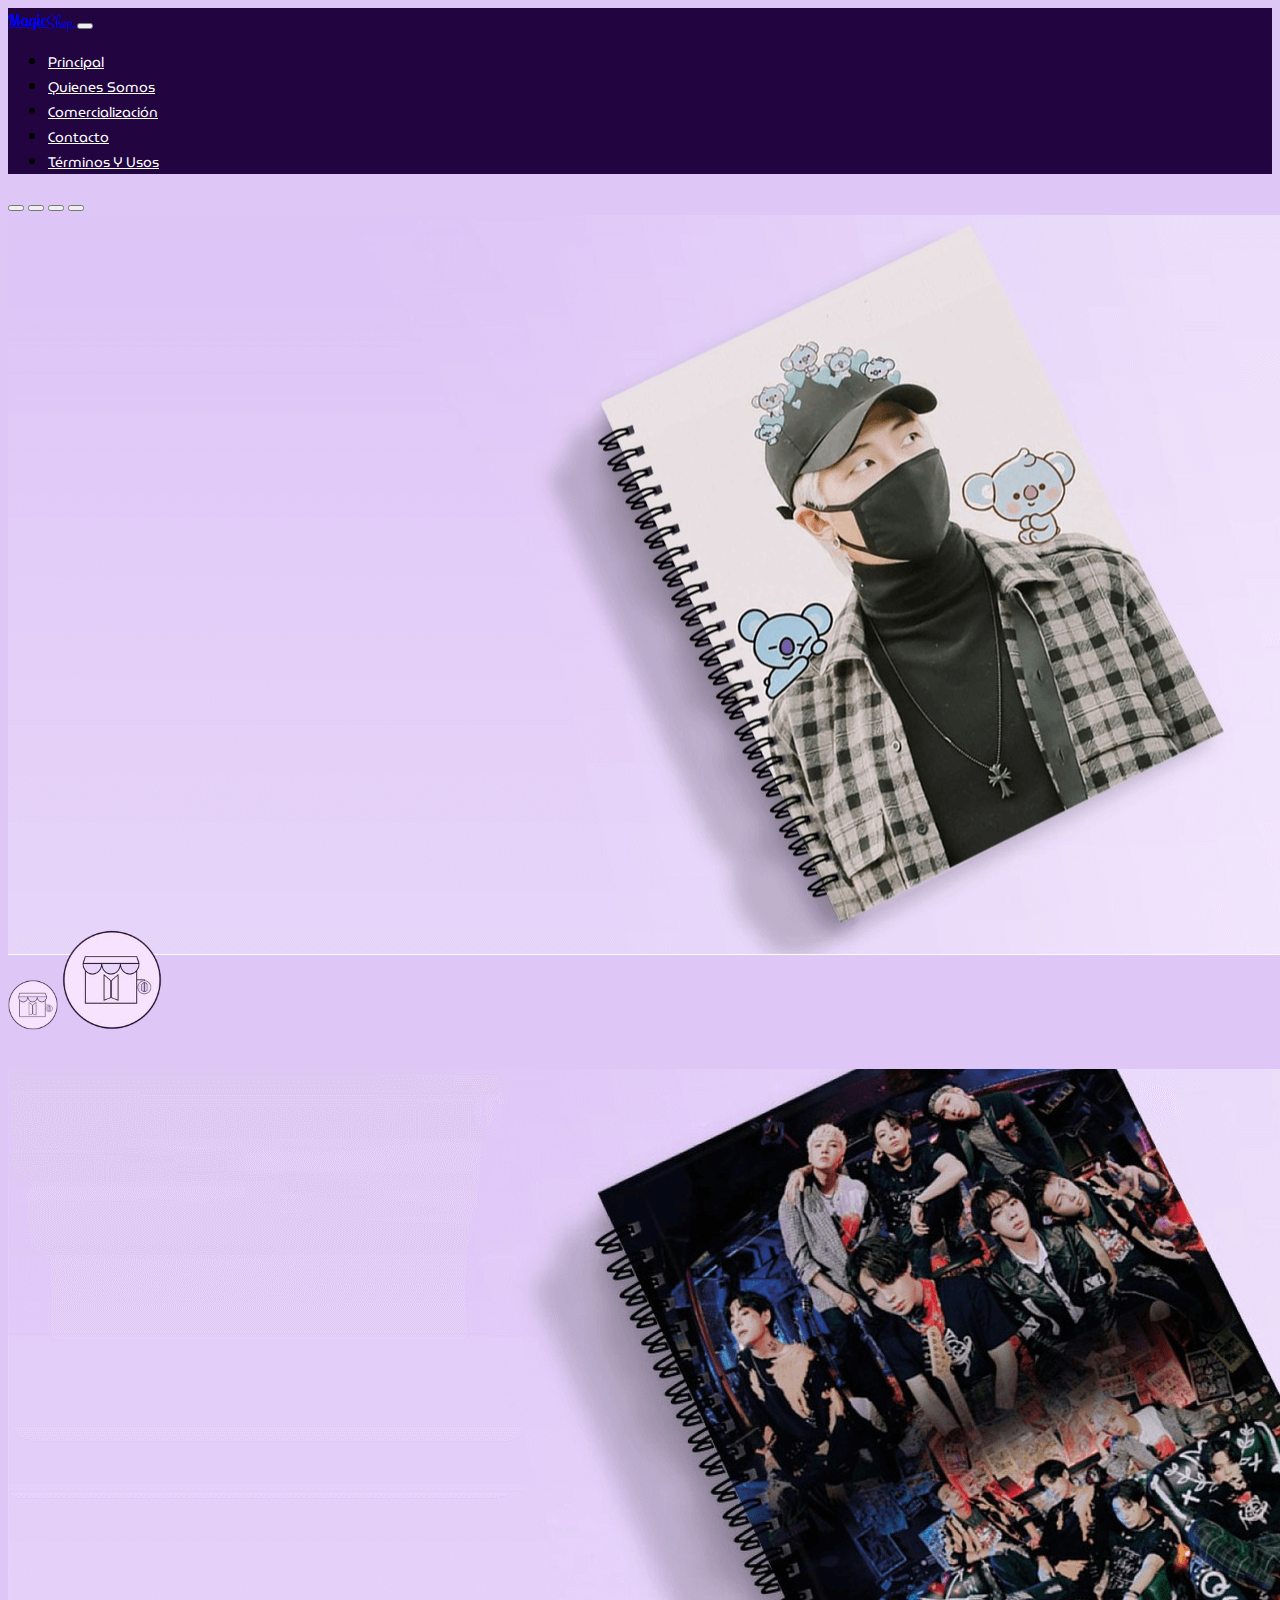
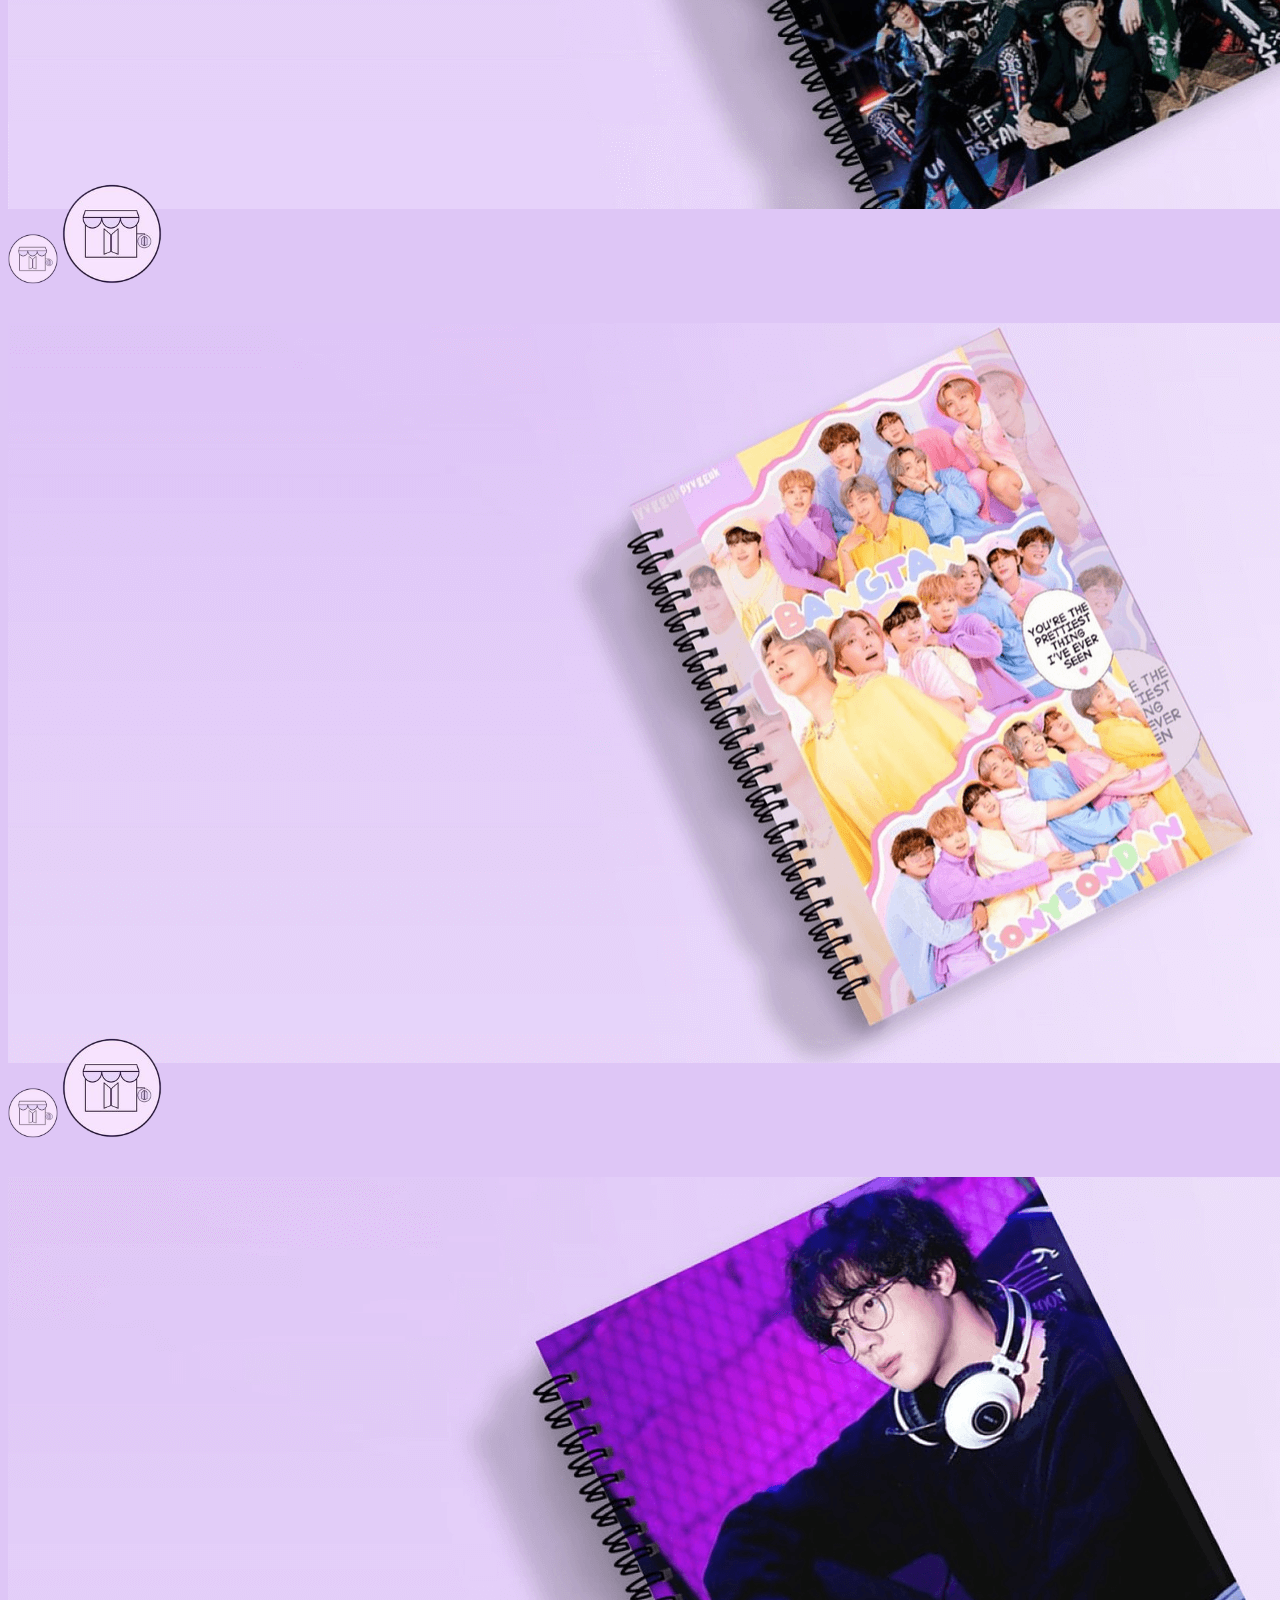
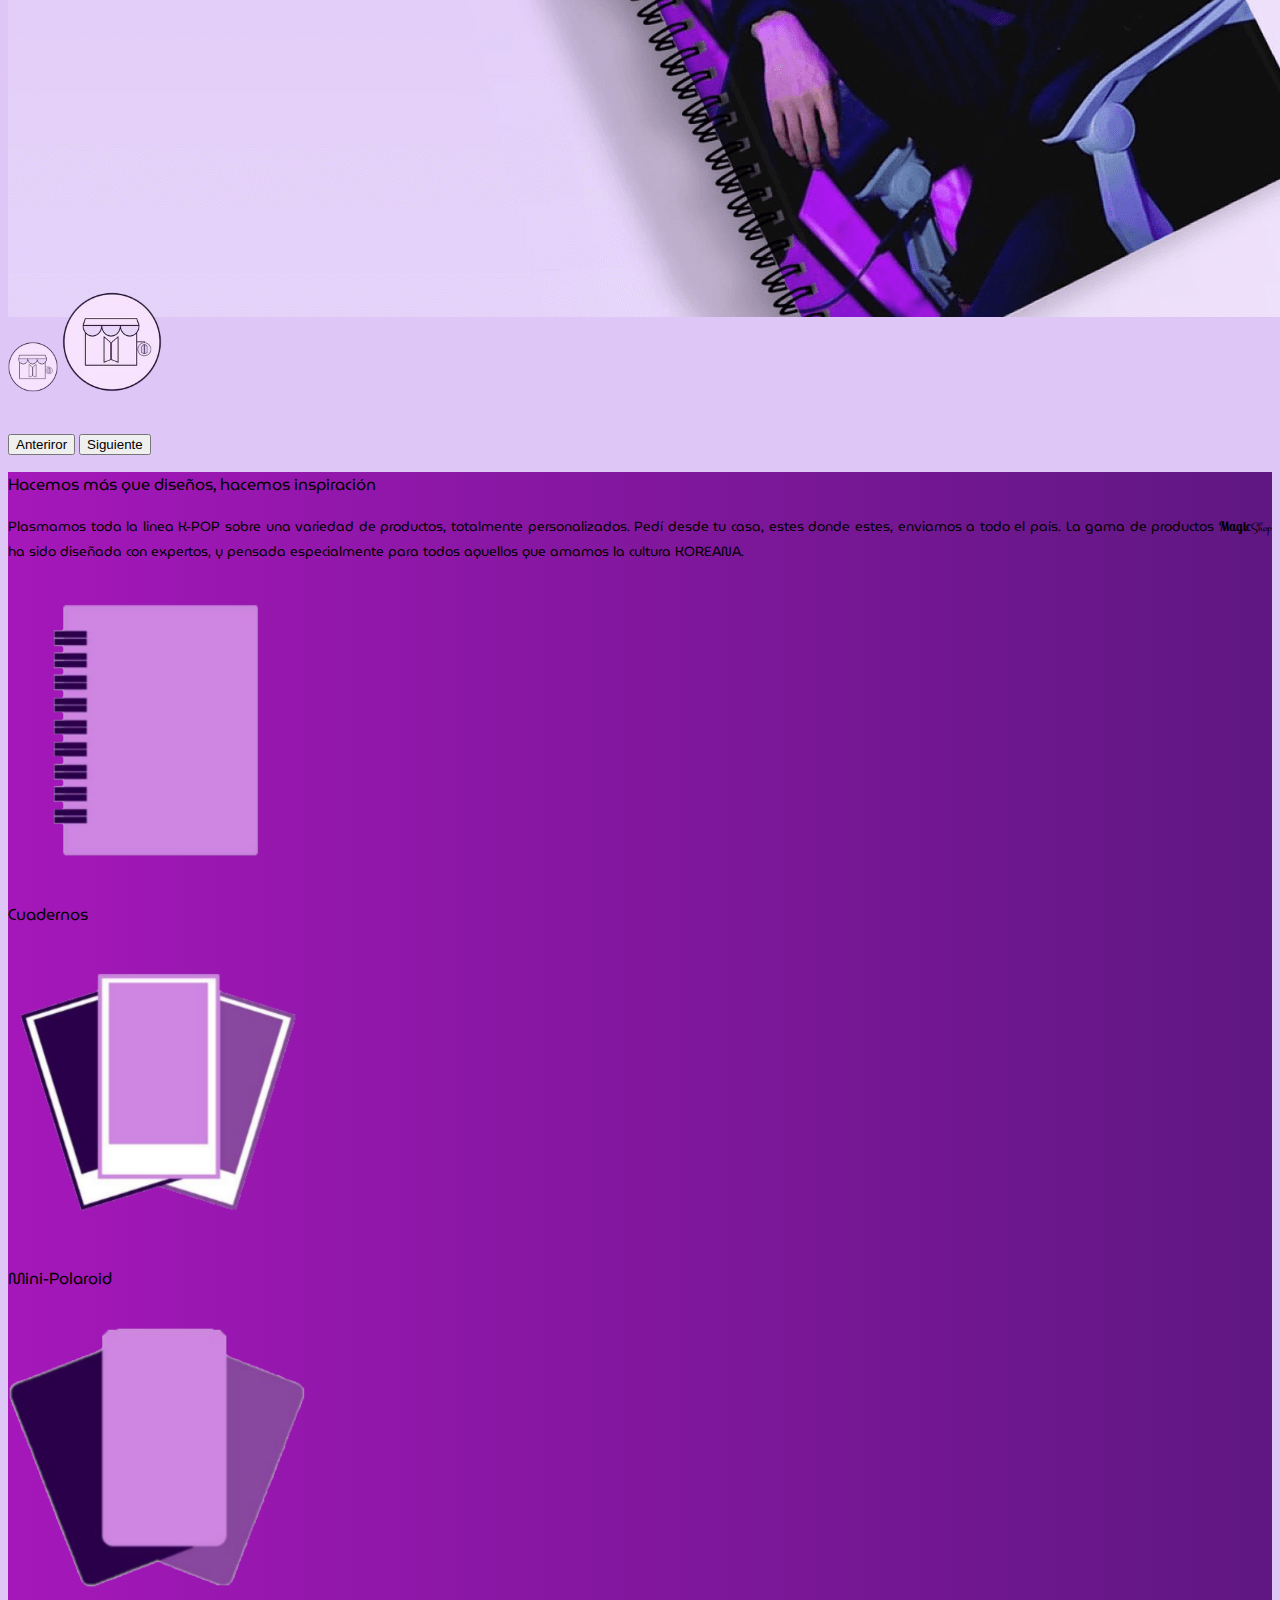
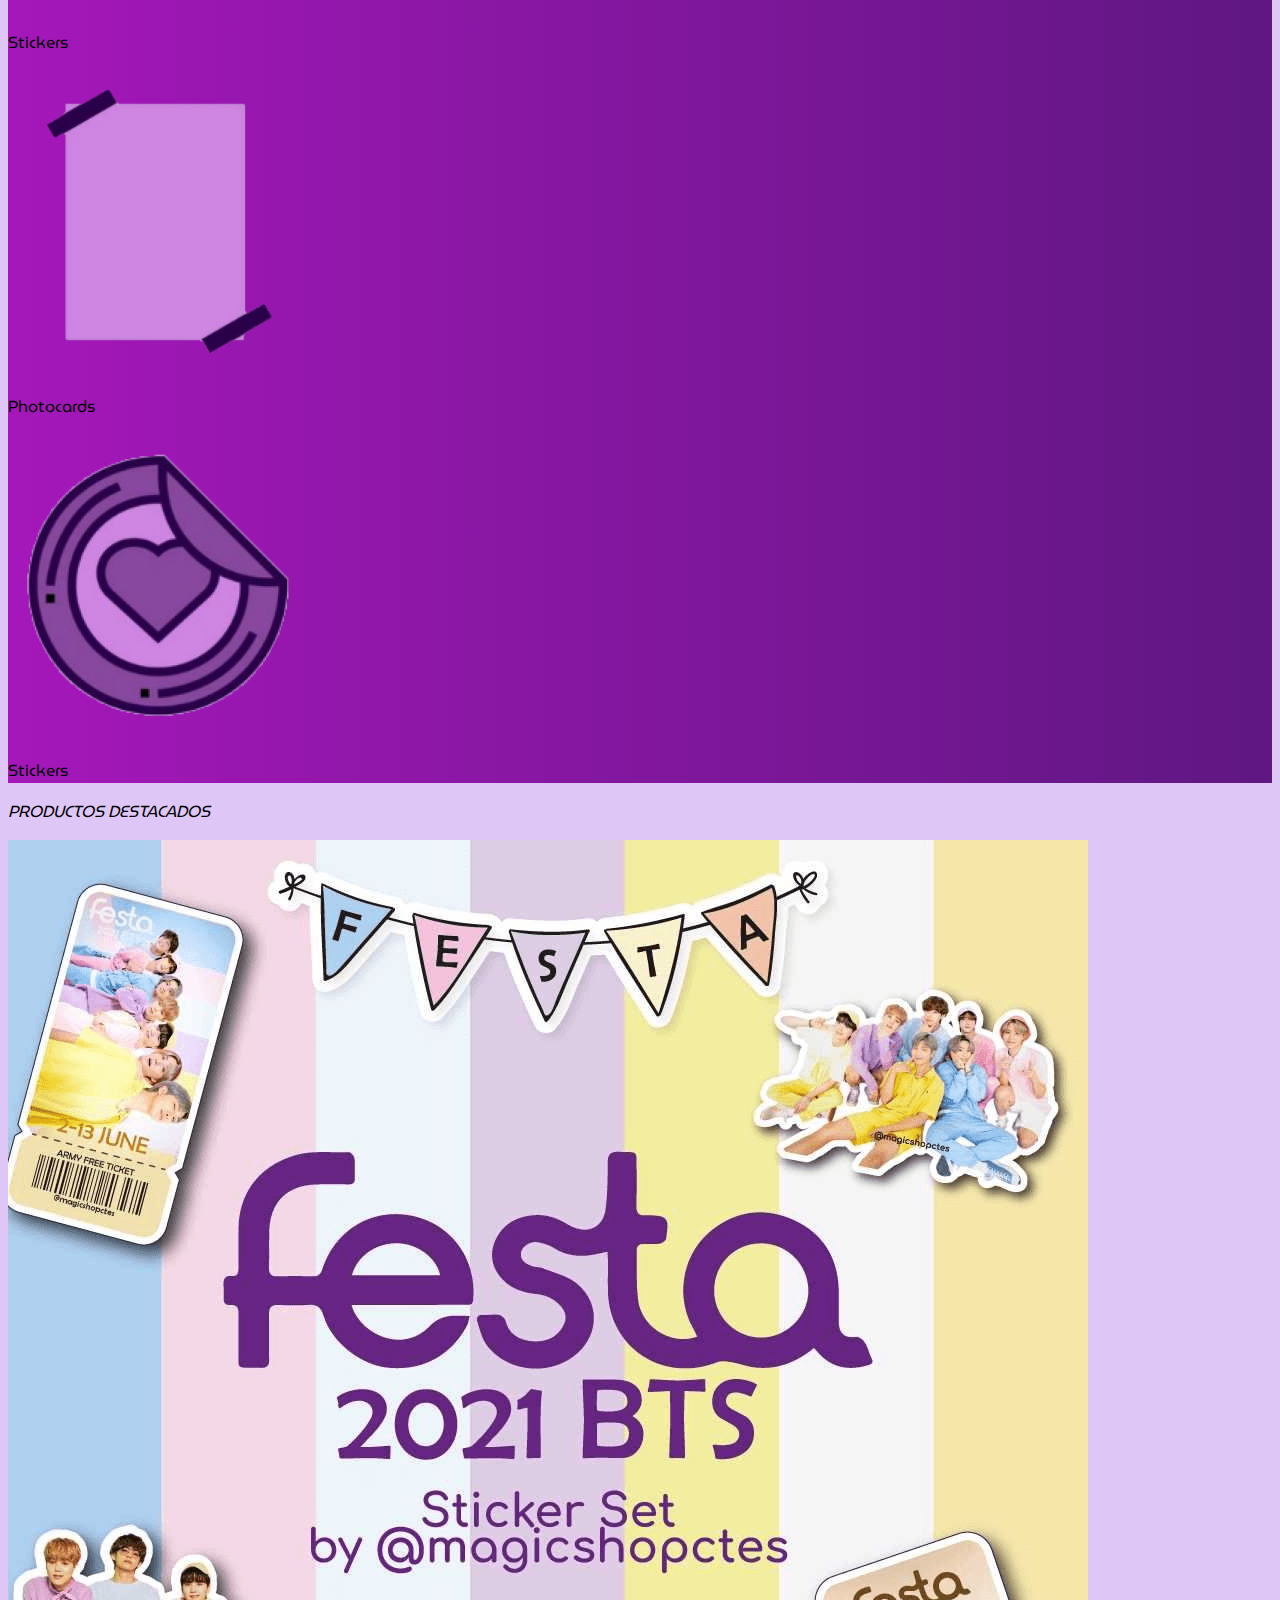
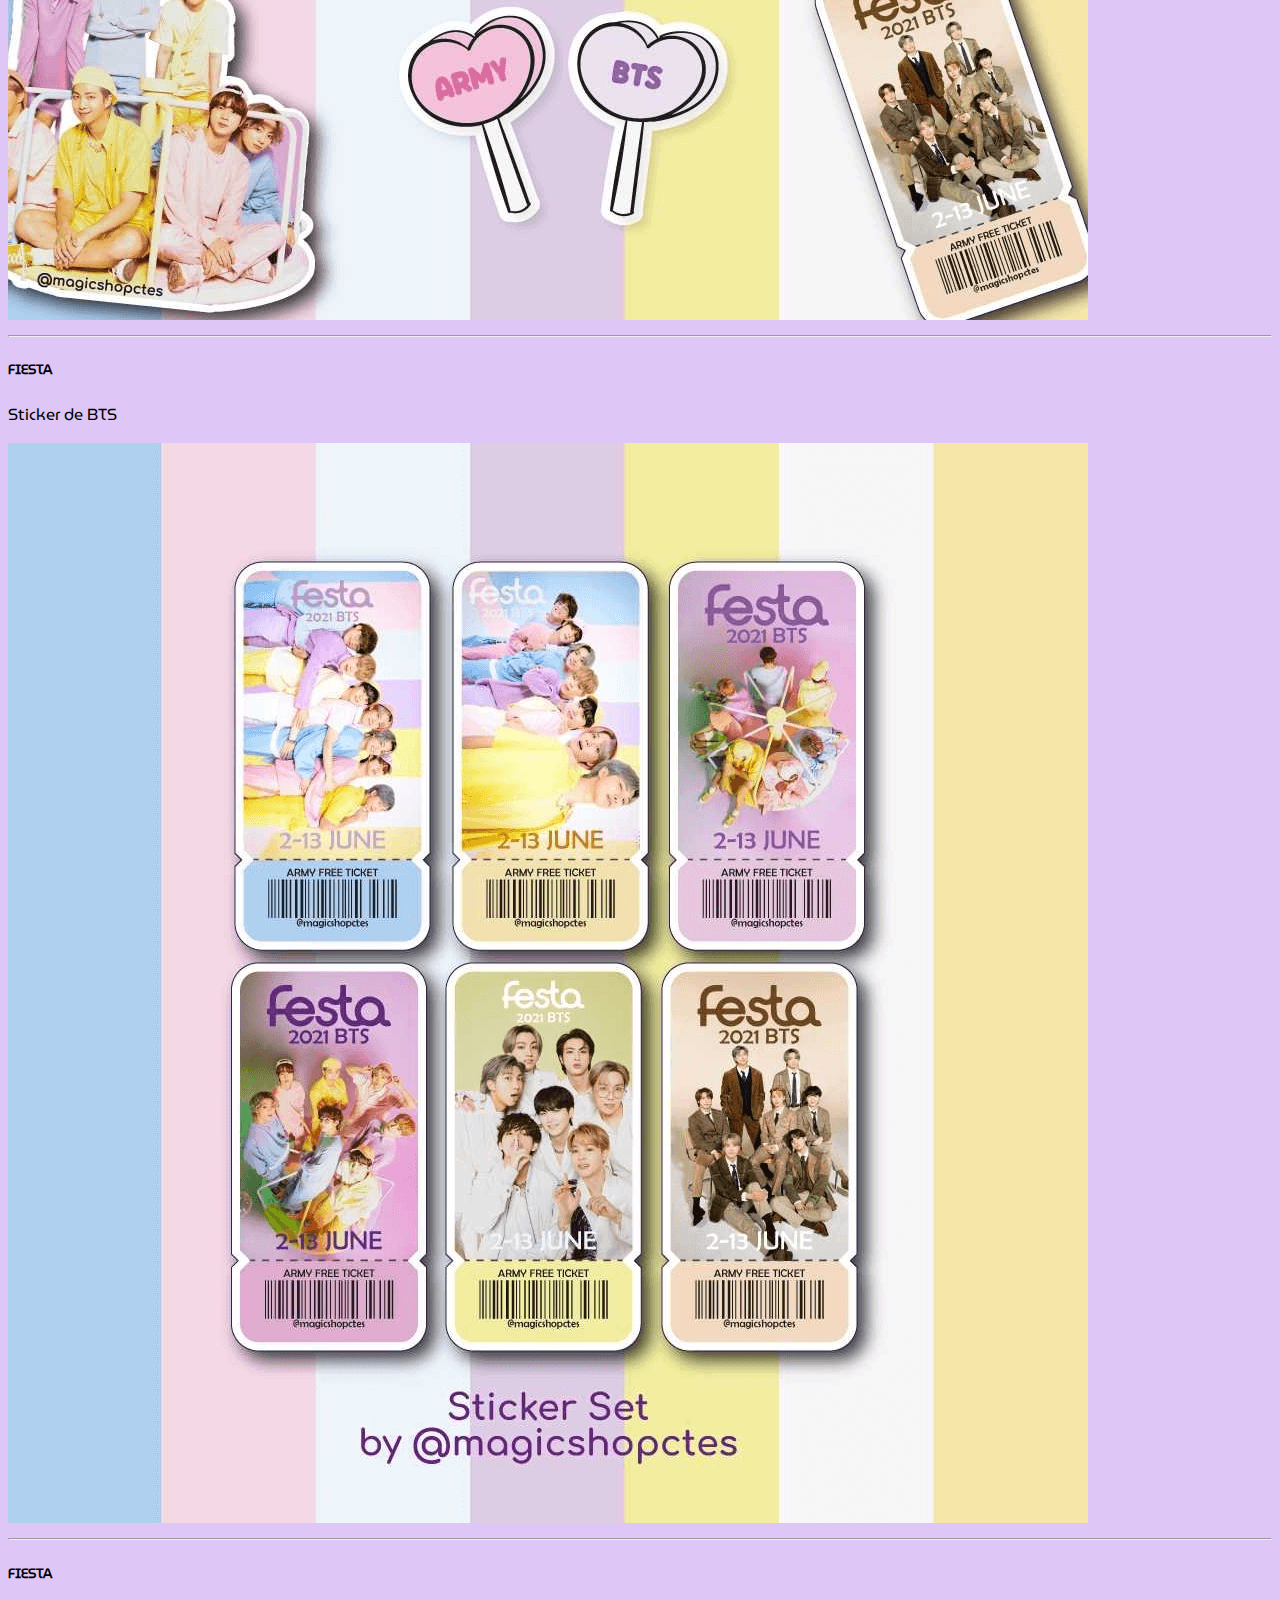
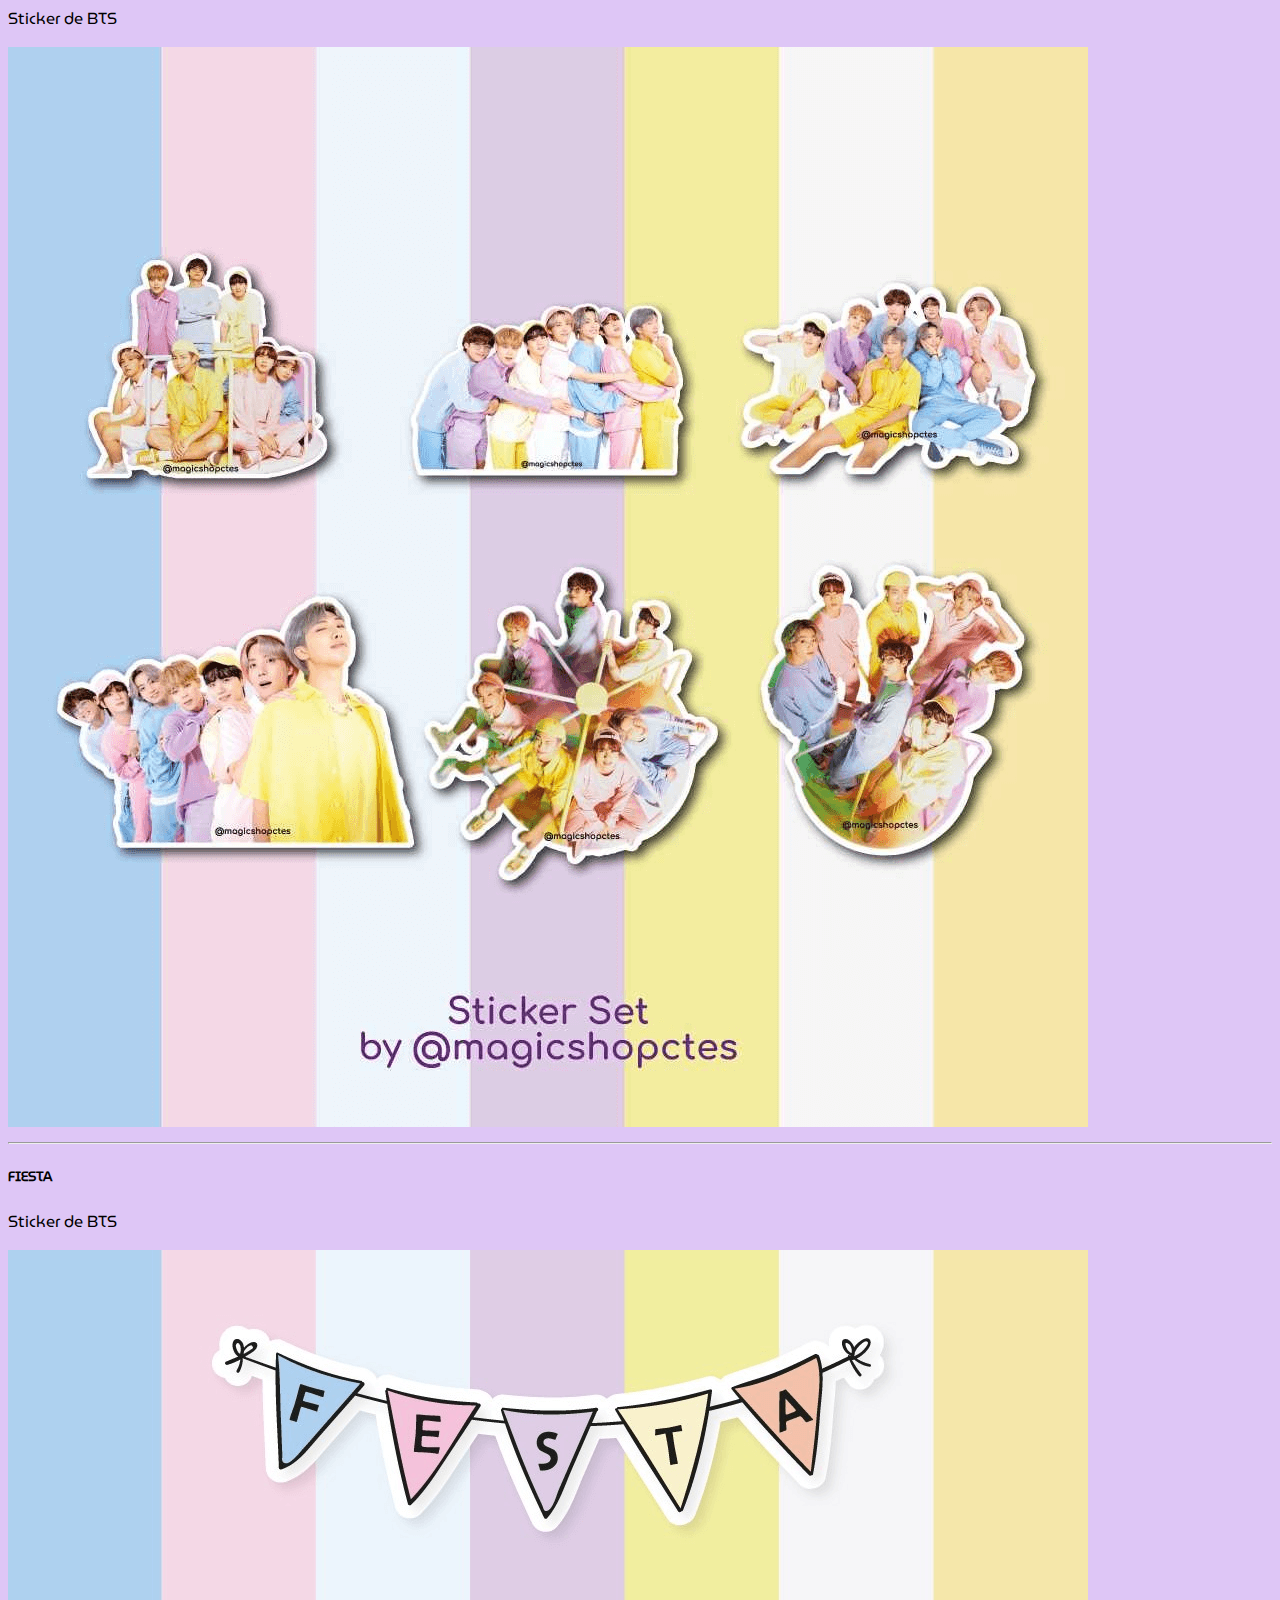
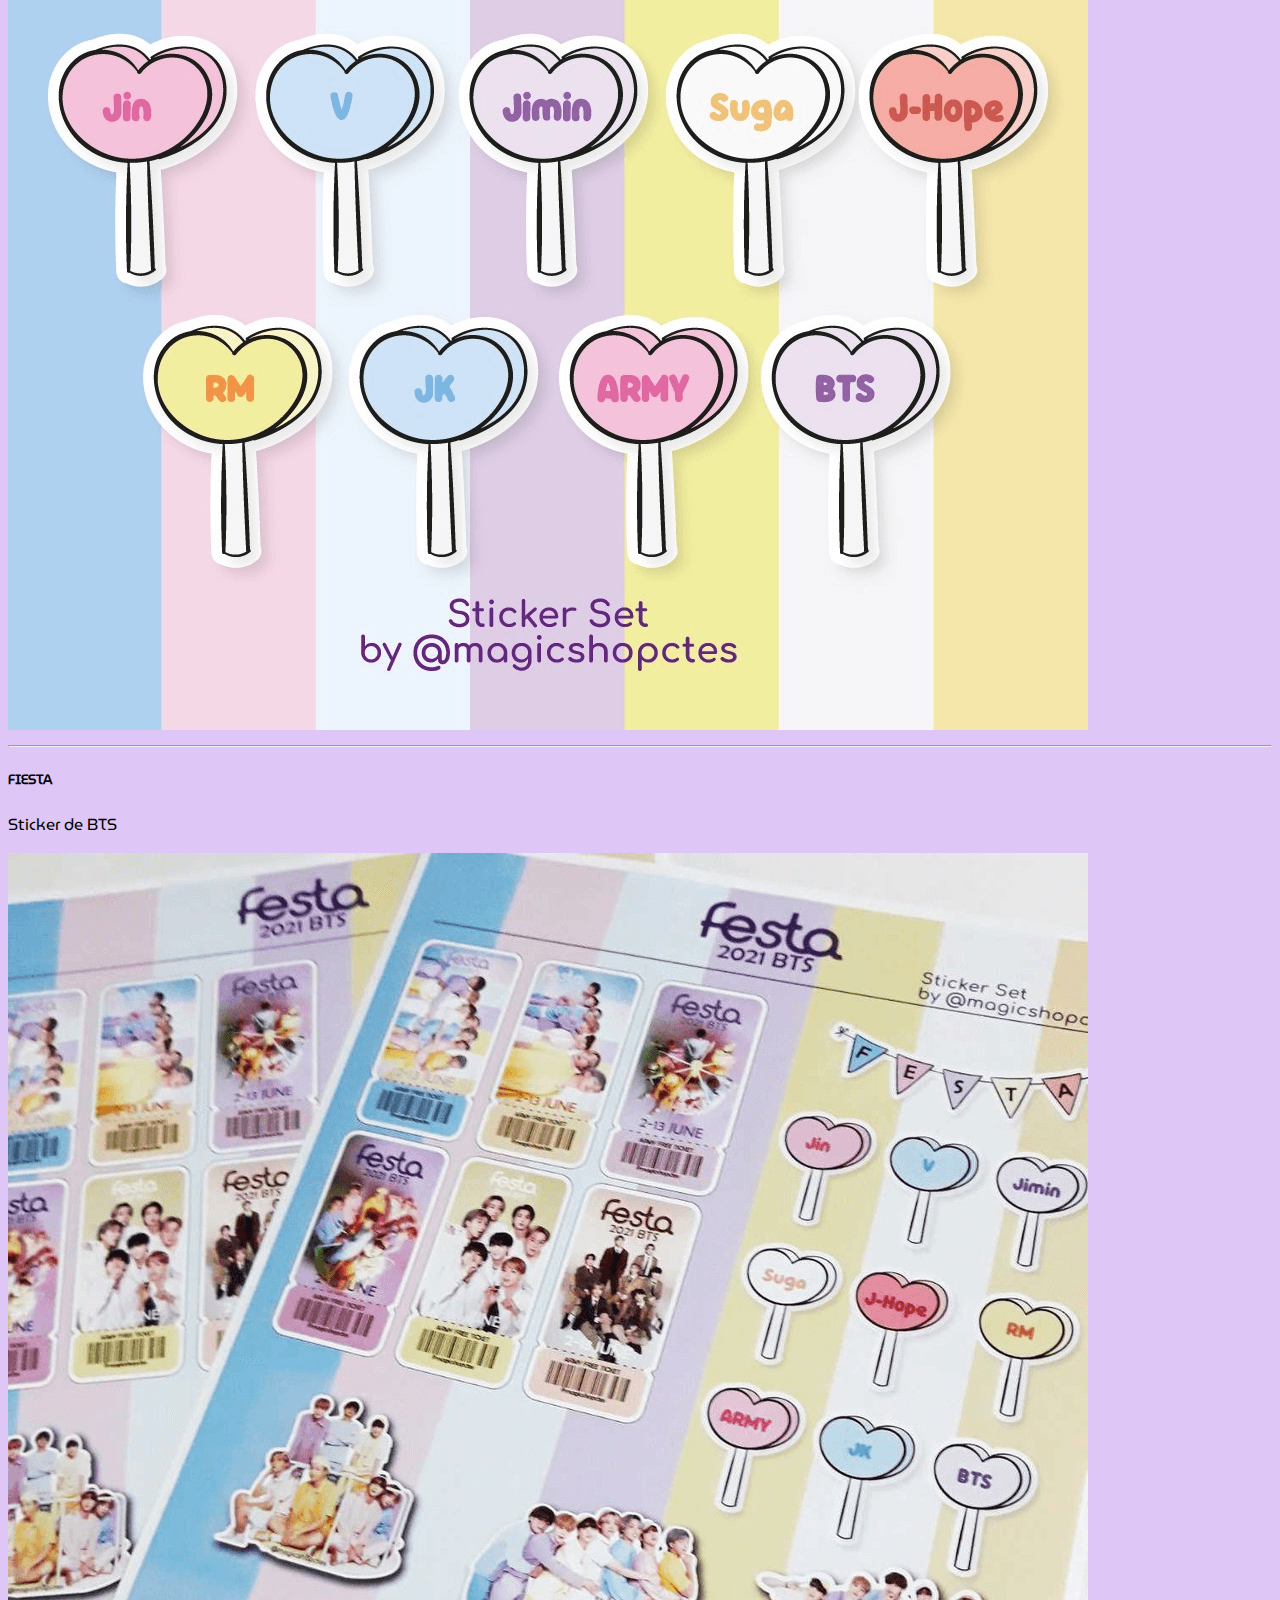
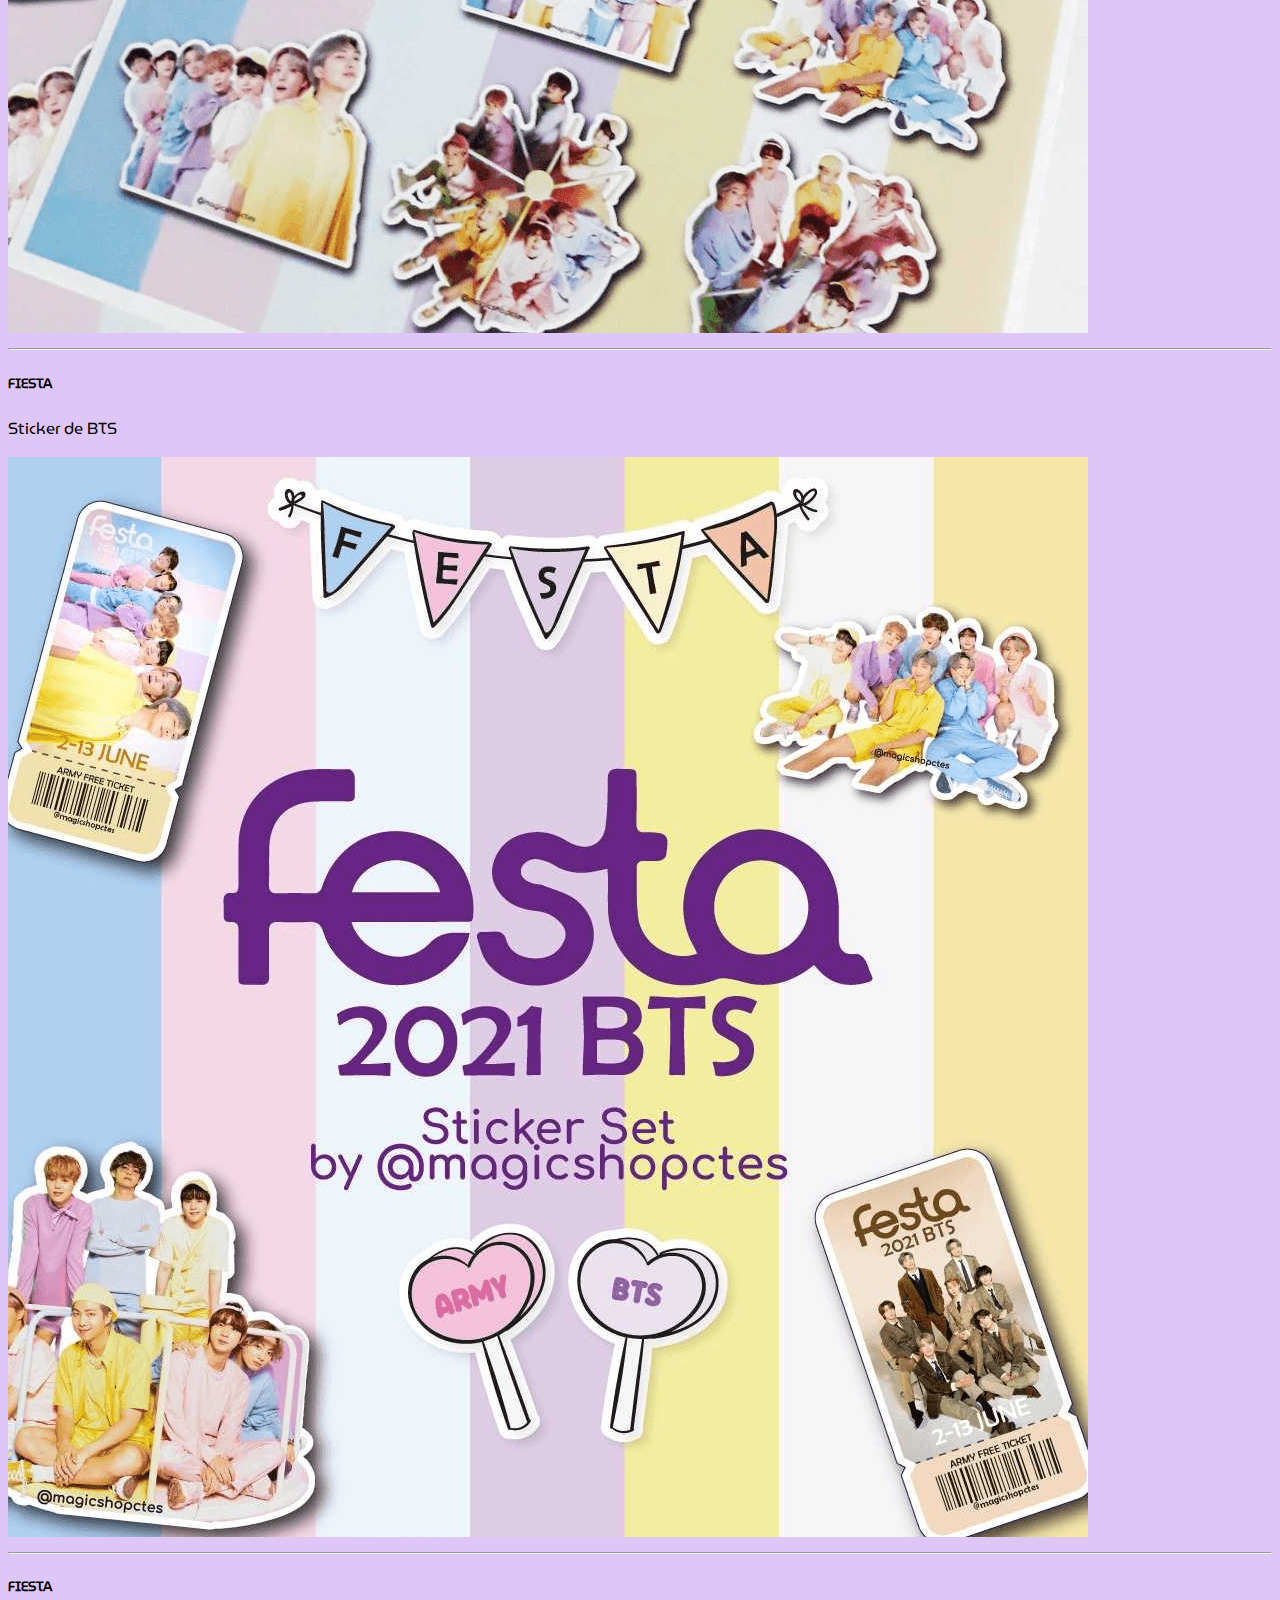
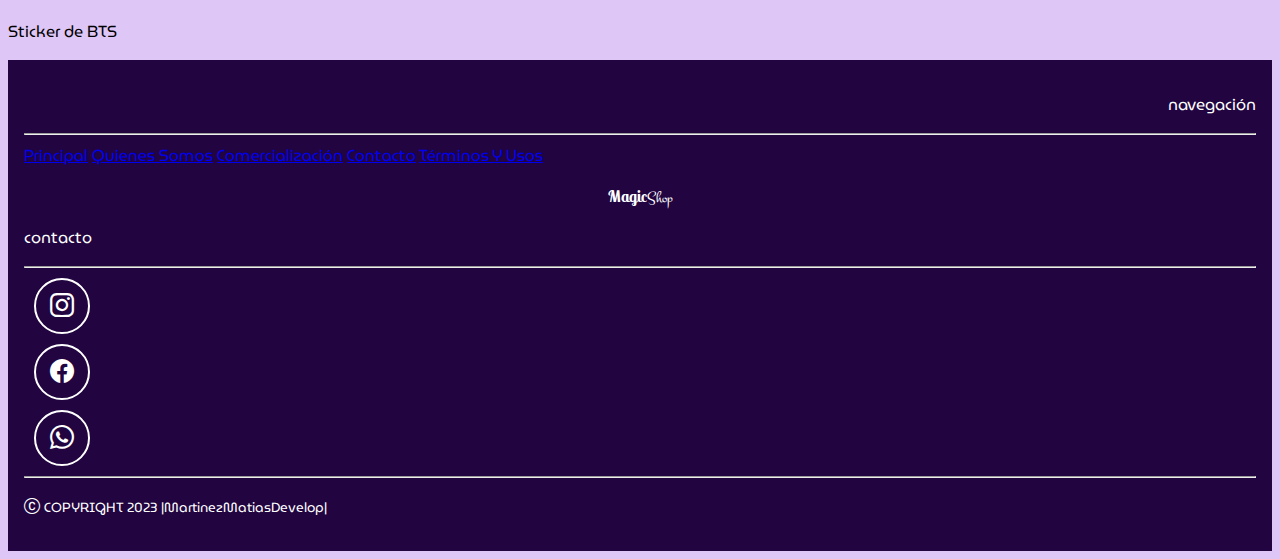
==== commit 80ec35b4: "Update index.html" ====
--- a/index.html
+++ b/index.html
@@ -221,42 +221,42 @@
             <div class="row row-cols-2 row-cols-sm-3 row-cols-md-3 row-cols-lg-4">
 
                 <div class="container g-col text-center mb-2 text-break">
-                    <img loading="lazy" class="img-fluid border rounded" src="img/productos/Sticker_sets/1_Portada_Stickers.png" alt="BTS1">
-                    <hr>
-                    <h5 class="title-prod text-wrap">FIESTA</h5>
-                    <p class="des-prod text-wrap">Sticker de BTS</p>
-                </div>
-
-                <div class="container col text-center mb-2 text-break">
-                    <img loading="lazy" class="img-fluid border rounded" src="img/productos/Sticker_sets/2_Portada_Stickers.png" alt="Sticker-Fiesta">
-                    <hr>
-                    <h5 class="title-prod text-wrap">FIESTA</h5>
-                    <p class="des-prod text-wrap">Sticker de BTS</p>
-                </div>
-
-                <div class="container col text-center mb-2 text-break">
-                    <img loading="lazy" class="img-fluid border rounded" src="img/productos/Sticker_sets/3_Portada_Stickers.png" alt="Sticker-Fiesta">
-                    <hr>
-                    <h5 class="title-prod text-wrap">FIESTA</h5>
-                    <p class="des-prod text-wrap">Sticker de BTS</p>
-                </div>
-
-                <div class="container col text-center mb-2 text-break">
-                    <img loading="lazy" class="img-fluid border rounded" src="img/productos/Sticker_sets/4_Portada_Stickers.png" alt="Sticker-Fiesta">
-                    <hr>
-                    <h5 class="title-prod text-wrap">FIESTA</h5>
-                    <p class="des-prod text-wrap">Sticker de BTS</p>
-                </div>
-
-                <div class="container col text-center mb-2 text-break">
-                    <img loading="lazy" class="img-fluid border rounded" src="img/productos/Sticker_sets/5_Portada_Stickers.png" alt="Sticker-Fiesta">
-                    <hr>
-                    <h5 class="title-prod text-wrap">FIESTA</h5>
-                    <p class="des-prod text-wrap">Sticker de BTS</p>
-                </div>
-
-                <div class="container col text-center mb-2 text-break">
-                    <img loading="lazy" class="img-fluid border rounded" src="img/productos/Sticker_sets/1_Portada_Stickers.png" alt="Sticker-Fiesta">
+                    <img loading="lazy" class="img-fluid border rounded" src="img/productos/Sticker_Sets/1_Portada_Stickers.png" alt="BTS1">
+                    <hr>
+                    <h5 class="title-prod text-wrap">FIESTA</h5>
+                    <p class="des-prod text-wrap">Sticker de BTS</p>
+                </div>
+
+                <div class="container col text-center mb-2 text-break">
+                    <img loading="lazy" class="img-fluid border rounded" src="img/productos/Sticker_Sets/2_Portada_Stickers.png" alt="Sticker-Fiesta">
+                    <hr>
+                    <h5 class="title-prod text-wrap">FIESTA</h5>
+                    <p class="des-prod text-wrap">Sticker de BTS</p>
+                </div>
+
+                <div class="container col text-center mb-2 text-break">
+                    <img loading="lazy" class="img-fluid border rounded" src="img/productos/Sticker_Sets/3_Portada_Stickers.png" alt="Sticker-Fiesta">
+                    <hr>
+                    <h5 class="title-prod text-wrap">FIESTA</h5>
+                    <p class="des-prod text-wrap">Sticker de BTS</p>
+                </div>
+
+                <div class="container col text-center mb-2 text-break">
+                    <img loading="lazy" class="img-fluid border rounded" src="img/productos/Sticker_Sets/4_Portada_Stickers.png" alt="Sticker-Fiesta">
+                    <hr>
+                    <h5 class="title-prod text-wrap">FIESTA</h5>
+                    <p class="des-prod text-wrap">Sticker de BTS</p>
+                </div>
+
+                <div class="container col text-center mb-2 text-break">
+                    <img loading="lazy" class="img-fluid border rounded" src="img/productos/Sticker_Sets/5_Portada_Stickers.png" alt="Sticker-Fiesta">
+                    <hr>
+                    <h5 class="title-prod text-wrap">FIESTA</h5>
+                    <p class="des-prod text-wrap">Sticker de BTS</p>
+                </div>
+
+                <div class="container col text-center mb-2 text-break">
+                    <img loading="lazy" class="img-fluid border rounded" src="img/productos/Sticker_Sets/1_Portada_Stickers.png" alt="Sticker-Fiesta">
                     <hr>
                     <h5 class="title-prod text-wrap">FIESTA</h5>
                     <p class="des-prod text-wrap">Sticker de BTS</p>
@@ -321,4 +321,4 @@
 
   </footer>
 </body>
-</html>+</html>
--- a/css/style.css
+++ b/css/style.css
@@ -242,6 +242,9 @@
     .equipo-texto {
         font-size: 0.8em;
     }
+    .seccion-medio p, .seccion-izquierda p {
+        text-align: start;
+    }
     
 
 }
@@ -261,10 +264,7 @@
     .info-contacto p{
         font-size: 1rem !important;
     }
-    /* FOOTER */
-    .seccion-medio p {
-        text-align: start;
-    }
+    
     
 }
 
@@ -275,4 +275,4 @@
 }
 .shop {
     font-family: 'Montez';
-}+}
